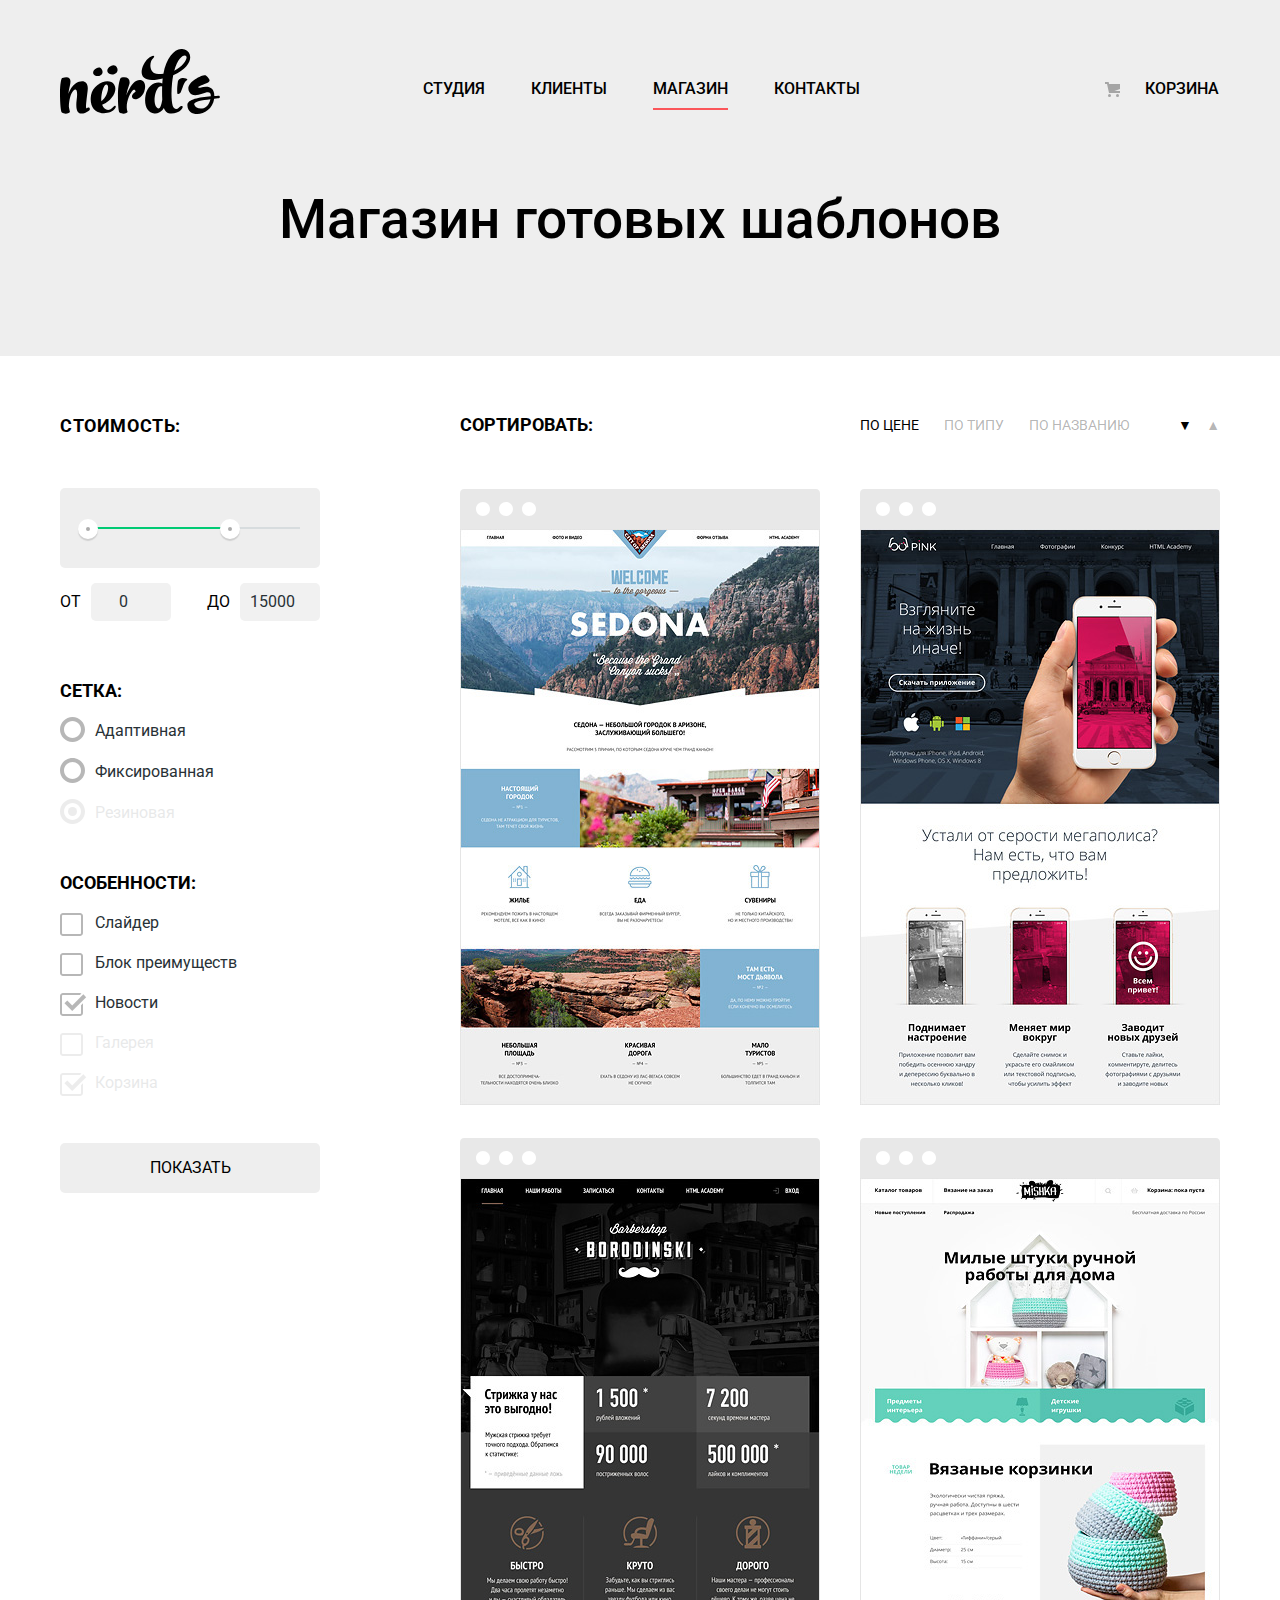
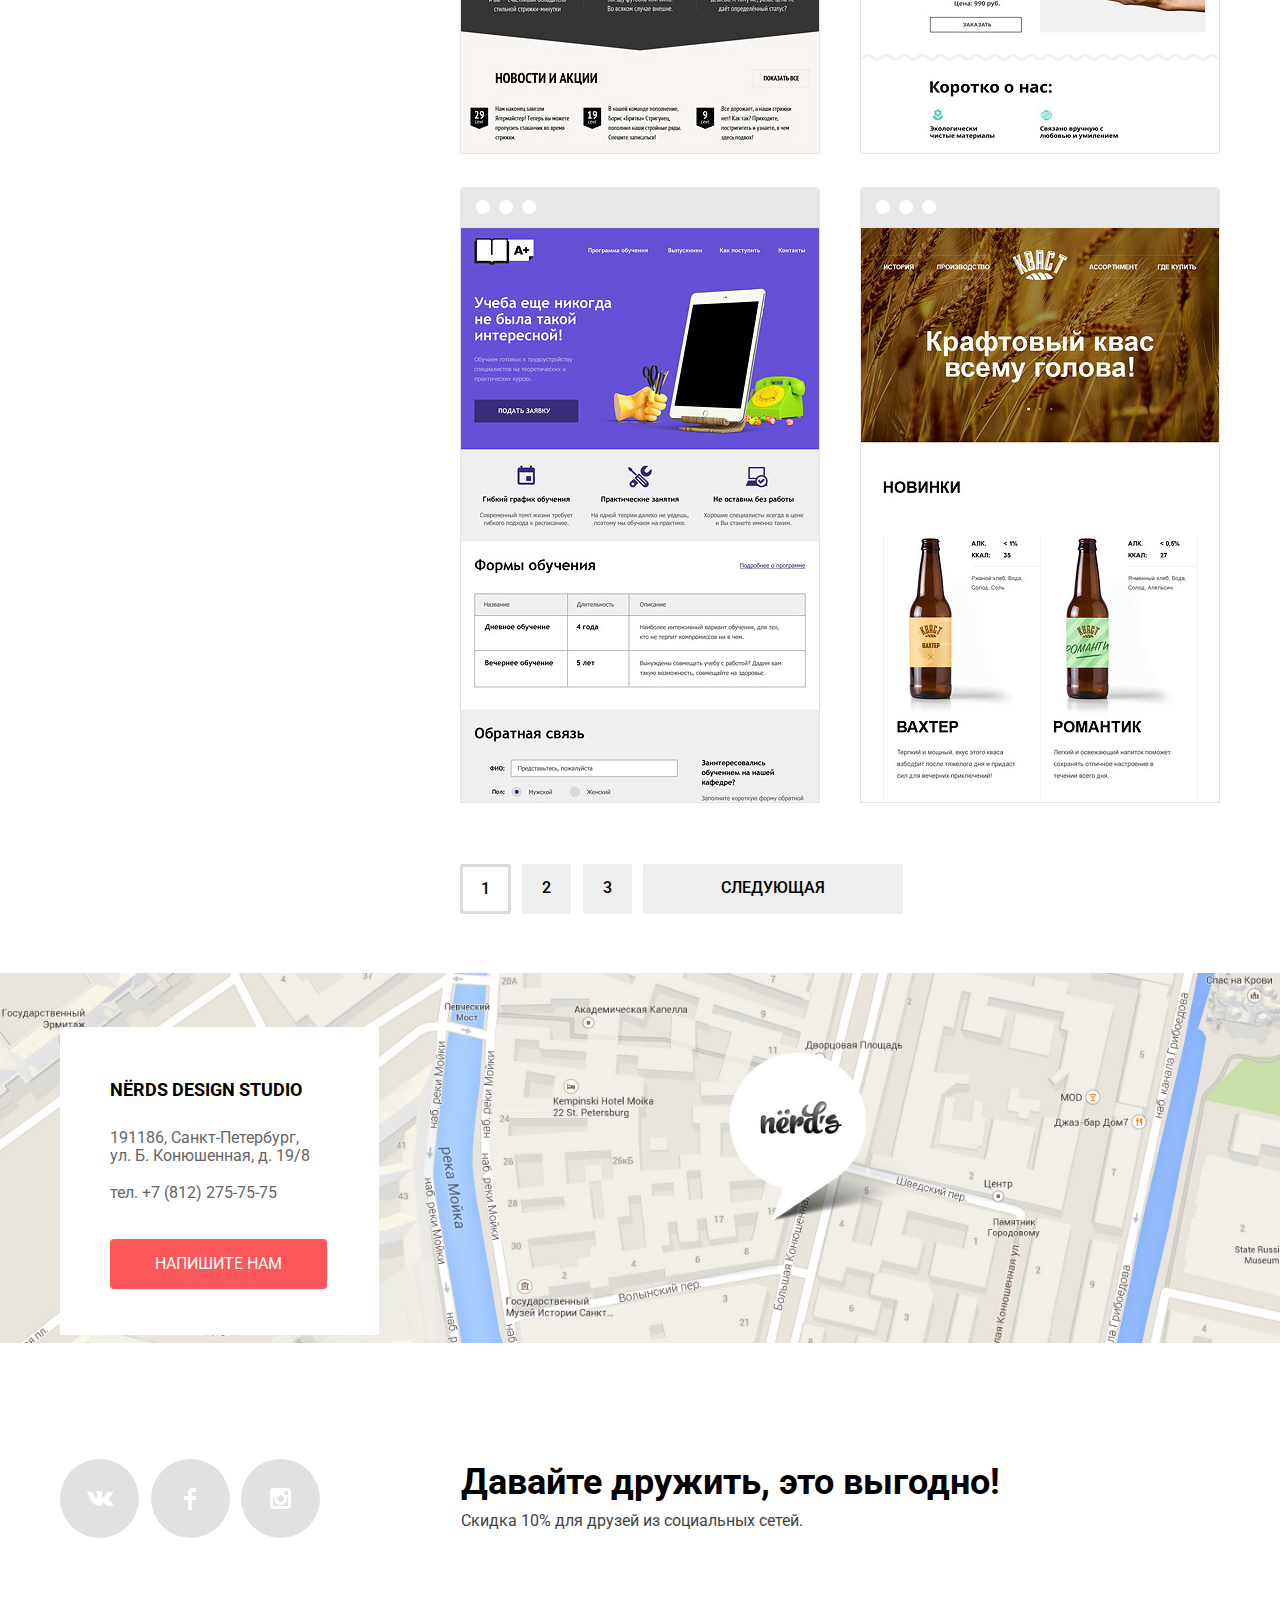
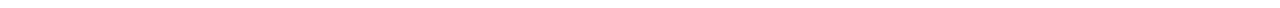
==== catalog.html @ 01929bd8 "правки2" ====
<!DOCTYPE html>
<html lang="ru">
  <head>
    <meta charset="utf-8">
    <title>Магазин готовых шаблонов</title>
    <link href="https://fonts.googleapis.com/css?family=Roboto:400,500,700,900&display=swap&subset=cyrillic" rel="stylesheet">
    <link href="css/normalize.css" rel="stylesheet">
    <link href="css/style.css" rel="stylesheet">
  </head>
  <body>
    <header class="main-header">
      <nav class="main-navigation container">
        <a href="index.html" class="main-header-logo">
          <img src="img/nerds-logo.svg" width="160" height="65" alt="Нёрдс">
        </a>
        <ul class="site-navigation">
          <li><a href="#">Студия</a></li>
          <li><a href="#">Клиенты</a></li>
          <li><a class="active" href="catalog.html">Магазин</a></li>
          <li><a href="#">Контакты</a></li>
        </ul>
        <ul class="user-navigation">
          <li><a href="#" class="img-basket">Корзина</a></li>
        </ul>
      </nav>
      <h1>Магазин готовых шаблонов</h1>
    </header>
  <main>
    <div class="catalog-columns container">
      <section class="filters">
        <form oninput="daysoutput.value=site_cost.value" method="get" action="https://echo.htmlacademy.ru/">
          <fieldset class="filter-item filter-item-value">
            <h3 class="value-head">Стоимость:</h3>
            <div class="filters-value">
              <div class="range-controls">
                <div class="scale">
                  <div class="bar"></div>
                </div>
                <div class="toggle toggle-min"></div>
                <div class="toggle toggle-max"></div>
              </div>
              <div class="price-controls">
                <label class="min-price">От<input type="number" id="cost_min" name="cost_min" value="0"></label>
                <label class="max-price">До<input type="number" id="cost_max" name="cost_max" value="15000"></label>
              </div>
            </div>
          </fieldset>
          <fieldset class="filter-item">
            <h3 class="field-head">Сетка:</h3>
            <ul class="radio-list">
              <li>
                <label class="radiocontainer">
                  <input class="filter-input filter-input-radio visually-hidden" type="radio" name="grid-type" value="adaptive" checked>
                  <span class="radio__box"></span>
                  <span class="radio__text">Адаптивная</span>
                </label>
              </li>
              <li>
                <label class="radiocontainer">
                  <input class="filter-input filter-input-radio visually-hidden" type="radio" name="grid-type" value="fixed">
                  <span class="radio__box"></span>
                  <span class="radio__text">Фиксированная</span>
                </label>
              </li>
              <li>
                <label class="radiocontainer">
                  <input class="filter-input filter-input-radio visually-hidden" type="radio" name="grid-type" value="flex" checked disabled>
                  <span class="radio__box"></span>
                  <span class="radio__text">Резиновая</span>
                </label>
              </li>
            </ul>
          </fieldset>
          <fieldset class="filter-item">
            <h3 class="field-head">Особенности:</h3>
            <ul class="advantages-list">
              <li>
                <label class="checkboxcontainer">
                  <input class="filter-input filter-input-checkbox visually-hidden" type="checkbox" name="slider">
                  <span class="check__box"></span>
                  <span class="check__text">Слайдер</span>
                </label>
              </li>
              <li>
                <label class="checkboxcontainer">
                  <input class="filter-input filter-input-checkbox visually-hidden" type="checkbox" name="advantages">
                  <span class="check__box"></span>
                  <span class="check__text">Блок преимуществ</span>
                </label>
              </li>
              <li>
                <label class="checkboxcontainer">
                  <input class="filter-input filter-input-checkbox visually-hidden" type="checkbox" name="news" checked>
                  <span class="check__box"></span>
                  <span class="check__text">Новости</span>
                </label>
              </li>
              <li>
                <label class="checkboxcontainer">
                  <input class="filter-input filter-input-checkbox visually-hidden" type="checkbox" name="gallery" disabled>
                  <span class="check__box"></span>
                  <span class="check__text">Галерея</span>
                </label>
              </li>
              <li>
                <label class="checkboxcontainer">
                  <input class="filter-input filter-input-checkbox visually-hidden" type="checkbox" name="bin" disabled checked>
                  <span class="check__box"></span>
                  <span class="check__text">Корзина</span>
                </label>
              </li>
            </ul>
            <button class="button-show" type="submit">Показать</button>
          </fieldset>
        </form>
      </section>
      <div class="catalog">
        <section class="sort-container">
          <p>Сортировать:</p>
          <div class="button-container">
            <a href="#" class="button-sort active-sort">По цене</a>
            <a href="#" class="button-sort">По типу</a>
            <a href="#" class="button-sort">По названию</a>
            <div class="arrow-container">
              <a href="#" class="button-sort active-sort">&#9660;</a>
              <a href="#" class="button-sort">&#9650;</a>
            </div>
          </div>
        </section >
        <section class="catalog-list">
          <div class="catalog-item">
            <div class="site-description">
              <p class="site-name"><a href="#">SEDONA</a></p>
              <p class="about-site">Информационный сайт для&nbsp;туристов</p>
              <a class="button site-price" href="#">9 900 РУБ.</a>
            </div>
            <img class="img-browser" src="img/browser.svg" width="360" height="40" alt="окно браузера">
            <img src="img/img-sedona-jpg.jpg" width="360" height="576" alt="Макет сайта SEDONA">
          </div>
          <div class="catalog-item">
            <img class="img-browser" src="img/browser.svg" width="360" height="40" alt="окно браузера">
            <img src="img/img-pink-jpg.jpg" width="360" height="576" alt="Макет сайта PINK">
            <div class="site-description">
              <p class="site-name"><a href="#">PINK APP</a></p>
              <p class="about-site">Продуктовый лендинг приложения для iOS и Android</p>
              <a class="button site-price" href="#">9900 РУБ.</a>
            </div>
          </div>
          <div class="catalog-item">
            <img class="img-browser" src="img/browser.svg" width="360" height="40" alt="окно браузера">
            <img src="img/img-barbershop-jpg.jpg" width="360" height="576" alt="Макет сайта BARBERSHOP">
            <div class="site-description">
              <p class="site-name"><a href="#">BARBERSHOP</a></p>
              <p class="about-site">Сайт салона красоты. Для&nbsp;мужчин, да.</p>
              <a class="button site-price" href="#">9900 РУБ.</a>
            </div>
          </div>
          <div class="catalog-item">
            <img class="img-browser" src="img/browser.svg" width="360" height="40" alt="окно браузера">
            <img src="img/img-mishka-jpg.jpg" width="360" height="576" alt="Макет сайта MISHKA">
            <div class="site-description">
              <p class="site-name"><a href="#">MISHKA</a></p>
              <p class="about-site">Интернет-магазин вязаных&nbsp;игрушек</p>
              <a class="button site-price" href="#">9900 РУБ.</a>
            </div>
          </div>
          <div class="catalog-item">
            <img class="img-browser" src="img/browser.svg" width="360" height="40" alt="окно браузера">
            <img src="img/img-aplus-jpg.jpg" width="360" height="576" alt="Макет сайта А ПЛЮС">
            <div class="site-description">
              <p class="site-name"><a href="#">A PLUS</a></p>
              <p class="about-site">Лендинг курсов повышения квалификации</p>
              <a class="button site-price" href="#">9900 РУБ.</a>
            </div>
          </div>
          <div class="catalog-item">
            <img class="img-browser" src="img/browser.svg" width="360" height="40" alt="окно браузера">
            <img src="img/img-kvast-jpg.jpg" width="360" height="576" alt="Макет сайта КВАСТ">
            <div class="site-description">
              <p class="site-name"><a href="#">КВАСТ</a></p>
              <p class="about-site">Промо-сайт производителя крафтового кваса</p>
              <a class="button site-price" href="#">9900 РУБ.</a>
            </div>
          </div>
        </section>
        <section class="pages-container">
          <a href="#" class="button-page active-page">1</a>
          <a href="#" class="button-page">2</a>
          <a href="#" class="button-page">3</a>
          <a href="#" class="button-page next-page">Следующая</a>
        </section >
      </div>
    </div>
    <section class="find-us">
      <div class="map-image">
        <div class="container map-container">
          <div class="find-box">
            <p class="find-head">NЁRDS DESIGN STUDIO</p>
            <p class="find-info find-adress">191186, Санкт-Петербург,<br>
              ул. Б. Конюшенная, д. 19/8</p>
            <p class="find-info find-tel"><a href="tel:+78122757575">тел. +7 (812) 275-75-75</a></p>
            <button class="button button-message-us" type="button">Напишите нам</button>
          </div>
        </div>
      </div>
    </section>
  </main>
  <footer class="container">
    <div class="main-footer">
      <ul class="media-list">
        <li><a class="social-button" href="#">
          <svg xmlns="http://www.w3.org/2000/svg" width="26" height="15" viewBox="0 0 26 15">
          <path fill="#FFF" d="M16.138 11.51c.956-.309 2.18 2.04 3.483 2.939.978.681 1.727.534 1.727.534l3.473-.05s1.815-.112.957-1.554c-.071-.12-.503-1.069-2.585-3.022-2.177-2.043-1.882-1.712.739-5.244 1.597-2.153 2.236-3.468 2.036-4.028-.192-.539-1.365-.399-1.365-.399L20.69.713c-.381.001-.704.119-.851.515-.003.004-.621 1.666-1.445 3.079-1.741 2.989-2.436 3.148-2.724 2.961-.661-.433-.494-1.737-.494-2.664 0-2.897.432-4.105-.846-4.417-.427-.104-.739-.172-1.828-.182-1.392-.021-2.574 0-3.244.329-.445.223-.786.712-.579.74.26.035.843.16 1.155.586.401.552.389 1.789.389 1.789s.229 3.411-.54 3.834c-.528.29-1.25-.302-2.803-3.016-.793-1.388-1.392-2.922-1.392-2.922s-.116-.285-.326-.441c-.25-.185-.6-.244-.6-.244L.848.684S.29.7.085.946c-.182.218-.015.668-.015.668s2.909 6.881 6.203 10.347c3.02 3.182 6.452 2.971 6.452 2.971h1.555s.469-.054.709-.312c.224-.24.214-.691.214-.691s-.031-2.109.935-2.419z"/>
          </svg></a>
        </li>
        <li><a class="social-button" href="#">
          <svg xmlns="http://www.w3.org/2000/svg" width="12" height="22" viewBox="0 0 12 22">
          <path fill="#FFF" d="M12 4V0H8a4 4 0 0 0-4 4v4H0v4h4v10h4V12h4V8H8V4h4z"/>
          </svg></a>
        </li>
        <li><a class="social-button" href="#">
          <svg enable-background="new 0 0 21 21" height="21" viewBox="0 0 21 21" width="21" xmlns="http://www.w3.org/2000/svg">
            <path d="m18 0h-15c-1.65 0-3 1.35-3 3v15c0 1.65 1.35 3 3 3h15c1.65 0 3-1.35 3-3v-15c0-1.65-1.35-3-3-3zm-7.5 7c1.93 0 3.5 1.57 3.5 3.5s-1.57 3.5-3.5 3.5-3.5-1.57-3.5-3.5 1.57-3.5 3.5-3.5zm7.5 11h-15v-9h1.181c-.114.482-.181.983-.181 1.5 0 3.59 2.91 6.5 6.5 6.5s6.5-2.91 6.5-6.5c0-.517-.066-1.018-.181-1.5h1.181zm0-11h-4v-4h4z" fill="#fff"/>
          </svg></a>
        </li>
      </ul>
      <div class="be-friends">
        <p class="p_friends">Давайте дружить, это выгодно!</p>
        <p class="p_sale">Скидка 10% для друзей из социальных сетей.</p>
      </div>
    </div>
  </footer>

  <section class="message-us">
    <button class="modal-close" type="button">
      <span class="visually-hidden">Закрыть</span>
    </button>
    <h2>Напишите нам</h2>
    <form method="post" action="https://echo.htmlacademy.ru">
      <div class="message-input">
        <div class="input-data input-login">
          <label for="user-name" class="message-label">Ваше имя:</label>
          <p>
            <input class="message-field" type="text" id="user-name" name="field_name" placeholder="Имя Фамилия">
          </p>
        </div>
        <div class="input-data input-email">
          <label for="user-email" class="message-label">Ваш e-mail:</label>
          <p>
            <input class="message-field" type="email" id="user-email" name="field_email" placeholder="email@example.com">
          </p>
        </div>
        <div class="input-data input-letter">
          <label for="user-letter" class="message-label">Текст письма:</label>
          <p>
            <textarea class="message-letter" id="user-letter" rows="4" name="field_letter" placeholder="В свободной форме"></textarea>
          </p>
        </div>
      </div>
      <button class="button button-send-message" type="submit">Отправить</button>
    </form>
  </section>

  <script src="js/script.js"></script>

</body>
</html>
---- css/style.css ----
html {
    box-sizing: border-box;
}

*, 
*::before,
*::after {
    box-sizing: inherit;
}

body {
    margin: 0;
    padding: 0;

    font-family: "Roboto", "Arial", sans-serif;
    font-size: 16px;
    line-height: 24px;
    color: #000000;

    min-width: 1200px;
}

img {
    display: block;
}

fieldset {
    padding: 0;
    margin: 0;
}

.visually-hidden:not(:focus):not(:active),
input[type="checkbox"].visually-hidden,
input[type="radio"].visually-hidden {
    position: absolute;
    width: 1px;
    height: 1px;
    margin: -1px;
    border: 0;
    padding: 0;
    white-space: nowrap;
    -webkit-clip-path: inset(100%);
        clip-path: inset(100%);
    clip: rect(0 0 0 0);
    overflow: hidden;
}

a {
    text-decoration: none;
}

.site-navigation,
.user-navigation,
.slider-list,
.orders-list,
.nerds-list,
.projects-list,
.media-list,
.services-list,
.radio-list,
.catalog-list,
.advantages-list {
    list-style: none;
    margin: 0;
    padding: 0;
}

.main-header {
    background-color: #eeeeee;
}

.main-header h1 {
    margin: 0;
    padding: 0;
    padding-top: 60px;
    padding-bottom: 109px;

    font-size: 55px;
    line-height: 55px;
    text-align: center;
    font-weight: 500;
}   

.container {
    max-width: 1200px;
    margin: 0 auto;
    padding: 0 20px;
}

.main-navigation {
    display: -webkit-box;
    display: flex;
    -webkit-box-pack: justify;
        justify-content: space-between;
    -webkit-box-align: center;
        align-items: center;
    margin-bottom: 18px;
    padding-top: 49px;
}

.main-header-logo {
    width: 160px;
    height: 65px;
}

.main-header-logo:hover,
.main-header-logo:focus {
    opacity: 0.8;
}

.main-header-logo:active {
    opacity: 0.3;
}

.site-navigation,
.user-navigation {
    display: -webkit-box;
    display: flex;
    flex-wrap: wrap;
    -webkit-box-pack: justify;
        justify-content: space-between;
    -webkit-box-align: center;
        align-items: center;
    
    font-size: 16px;
    line-height: 30px;
    font-weight: 500;
    text-transform: uppercase;
    color: #000000;
    padding-top: 15px;
}


.site-navigation {
    -webkit-box-pack: center;
        justify-content: center;
}

.user-navigation {
    width: 115px;
    margin-left: 42px;
}

.user-navigation a {
    display: -webkit-box;
    display: flex;
    -webkit-box-align: center;
        align-items: center;
    flex-wrap: wrap;
}

.site-navigation a,
.user-navigation a {
    text-align: center;
    font-size: 16px;
    line-height: 30px;
    text-transform: uppercase;
    font-weight: 500;
    color: #000000;
    vertical-align: middle;
}

.site-navigation a {
    margin: 0 23px;
    padding-bottom: 10px;
}

.img-basket {
    position: relative;
    padding-left: 40px;
}

.img-basket::before {
    content: "";

    position: absolute;
    top: 8px;
    left: 0;

    width: 15px;
    height: 15px;

    background-image: url("../img/basket-icon.svg");
    background-repeat: no-repeat;
    opacity: 0.3;
}

.site-navigation a:hover,
.site-navigation a:focus,
.user-navigation a:hover,
.user-navigation a:focus {
    color: #fb565a;
}

.site-navigation a:active {
    color: rgba(0, 0, 0, 0.3);
}

.active {
    border-bottom: 2px solid #fb565a;
}

.main-slider {
    background-image: url("../img/slide-picture.png");
    background-repeat: no-repeat;
    background-position: 90% 100%;

    min-height: 413px;

    position: relative;
}

.slider-controls {
    position: absolute;
    bottom: 90px;
    left: 556px;
    z-index: 20;

    font-size: 0;
}

.slider-controls label {
    position: relative;

    display: inline-block;
    width: 18px;
    height: 18px;
    margin-right: 17px;
  
    vertical-align: top;
  
    background-color: #ffffff;
    border-radius: 50%;
    cursor: pointer;
  }

 .slide {
    display: none;
}

.slide-words {
    padding-top: 61px;
}

.slide-head {
    margin: 0;
    margin-bottom: 25px;
    font-size: 55px;
    line-height: 55px;
    font-weight: 500;
}

.slide-par {
    margin: 0;
    margin-bottom: 40px;
    line-height: 24px;
    color: #283136;
}

#product-1:checked ~ .main-slider {
    background-image: url("../img/slide-picture.png");
  }
  
  #product-2:checked ~ .main-slider {
    background-image: url("../img/slide2-picture.png");
  }
  
  #product-3:checked ~ .main-slider {
    background-image: url("../img/slide3-picture.png");
  }

#product-1:checked ~ .main-slider #slide1,
#product-2:checked ~ .main-slider #slide2,
#product-3:checked ~ .main-slider #slide3 {
    display: block;
}

#product-1:checked ~ .main-slider label[for="product-1"]::before,
#product-2:checked ~ .main-slider label[for="product-2"]::before,
#product-3:checked ~ .main-slider label[for="product-3"]::before {
    content: "";
    position: absolute;
    display: block;

    width: 8px;
    height: 8px;
    background-color: #ffffff;
    border: 2px solid #c1c1c1;
    border-radius: 50%;

    top: 5px;
    left: 5px;
}

.services {
    display: -webkit-box;
    display: flex;
    -webkit-box-pack: start;
        justify-content: flex-start;
    flex-wrap: wrap;

    margin-bottom: 59px;
}

.services-list {
    display: -webkit-box;
    -webkit-box-orient: horizontal;
    -webkit-box-direction: normal;
        flex-direction: row;
    width: 1200px;
    display: flex;
    -webkit-box-pack: start;
        justify-content: flex-start;
    flex-wrap: wrap;

    padding-top: 80px;
}

.service-item {
    width: 300px;
    margin-right: 0;
}

.service-item + .service-item {
    margin-left: 100px;
}

.service-head {
    margin: 0;
    padding-top: 24px;
    padding-bottom: 15px;
    font-size: 24px;
    font-weight: bold;
    line-height: 30px;
    text-transform: uppercase;
}

.service-text {
    margin: 0;
    margin-bottom: 35px;
    color: #283136;
    max-width: 250px;
}

.nerds-bio {
    position: relative;

    display: -webkit-box;
    display: flex;
    -webkit-box-pack: justify;
        justify-content: space-between;
    flex-wrap: wrap;

    padding-top: 46px;
    margin-bottom: 65px;
}

.about-us {
    padding-top: 35px;
    margin-left: 0;
    margin-right: auto;
}

.nerds-bio::before {
    position: absolute;
    
    content: "";
    display: block;
    width: 1160px;
    height: 2px;

    top: 5px;
    left: 20px;
    background-color: #eeeeee;
}

.about-us h2 {
    font-size: 45px;
    line-height: 45px;
    font-weight: 500;
    color: #000000;

    max-width: 700px;
    text-overflow: clip;
    padding: 0;
    margin: 0;
    margin-bottom: 33px;;
}

.principes {
    font-size: 16px;
    line-height: 24px;
    color: #283136;
    max-width: 621px;
    margin: 0;
    margin-bottom: 38px;
}

.activities {
    line-height: 24px;
    text-transform: uppercase;
    font-weight: bold;
    margin: 0;
}

.orders-info {
    font-size: 16px;
    line-height: 24px;
    color: #283136;
    padding-top: 24px;
    padding-left: 35px;

    position: relative;
}

.orders-info::before {
    display: block;
    content: "";
    width: 25px;
    height: 2px;
    background-color: #fb565a;

    position: absolute;
    left: 0;
    top: 75%;
    -webkit-transform: translateY(-50%);
        transform: translateY(-50%);
}

.about-nerds-pic {
    min-width: 360px;
    height: 208px;
    background-image: url("../img/nerds-picture.png");
    background-repeat: no-repeat;
    background-position: right bottom;
    margin: 0;
    margin-bottom: 36px;
}

.about-since {
    font-size: 16px;
    font-weight: bold;
    text-transform: uppercase;
    text-align: center;
    line-height: 24px;
    padding: 0;
    padding-left: 5px;
    margin: 0;
    margin-bottom: 40px
}

.nerds-list li {
    display: inline-block;
    box-sizing: content-box;
    max-width: 95px;

    padding-right: 20px;
}

.info-percent {
    box-sizing: content-box;
    padding: 0;
    margin: 0;
    margin-bottom: 20px;
    
    max-width: 95px;
    font-size: 45px;
    line-height: 45px;
    font-weight: bold;
}

.info-percent sup {
    font-size: 59%;
}

.nerds-info {
    padding: 0;
    margin: 0;
    font-size: 16px;
    line-height: 18px;
    color: #283136;
}

.our-projects {
    padding-bottom: 81px;
}

.projects-list {
    position: relative;

    display: -webkit-box;
    display: flex;
    -webkit-box-pack: center;
        justify-content: center;
    -webkit-box-align: center;
        align-items: center;
    flex-wrap: wrap;

    height: 180px;

}

.projects-list::before {
    position: absolute;
    
    content: "";
    display: block;
    width: 1160px;
    height: 2px;

    top: -4px;
    left: 0;
    background-color: #eeeeee;
}

.projects-list::after {
    position: absolute;
    
    content: "";
    display: block;
    width: 1160px;
    height: 2px;

    bottom: -1px;
    left: 0;
    background-color: #eeeeee;
}

.projects-link {
    display: -webkit-box;
    display: flex;
    -webkit-box-pack: center;
        justify-content: center;
    flex-wrap: wrap;

    width: 290px;

    position: relative;
}

.projects-list li:nth-child(1) {
    padding-top: 12px;
    padding-right: 30px;   
}

.projects-list li:nth-child(2) {
    padding-right: 8px;
}

.projects-list li:nth-child(3) {
    padding-left: 8px;
}

.projects-list li:nth-child(4) {
    padding-top: 5px;
    padding-left: 30px;
}

.projects-link1::after {
    content: "";
    display: block;
    width: 2px;
    height: 52px;

    position: absolute;
    right: 10px;
    top: 50%;
    
    -webkit-transform: translateY(-50%);
        transform: translateY(-50%);
    
    background-color: #eeeeee;
}

.projects-link2::after {
    content: "";
    display: block;
    width: 2px;
    height: 52px;

    position: absolute;
    right: 0;
    top: 50%;
    
    -webkit-transform: translateY(-50%);
        transform: translateY(-50%);

    background-color: #eeeeee;
}

.projects-link3::after {
    content: "";
    display: block;
    width: 2px;
    height: 52px;

    position: absolute;
    right: -10px;
    top: 50%;
    
    -webkit-transform: translateY(-50%);
        transform: translateY(-50%);

    background-color: #eeeeee;
}

.project-image {
    opacity: 0.2;
}

.project-image:hover,
.project-image:focus {
    opacity: 1;
}

.project-image:active {
    opacity: 0.1;
}

.find-us {
    width: inherit;
}

.map-image {
    height: 416px;
    background-image: url("../img/map.jpg");
    background-repeat: no-repeat;
    background-size: 100%;
}

.map-container {
    position: relative;
}

.find-box {
    width: 319px;
    height: 308px;
    background-color: #ffffff;
    position: absolute;
    top: 54px;
    left: 20px;
}

.find-head {
    margin: 0;
    padding: 0;
    padding-top: 48px;
    padding-bottom: 24px;
    padding-left: 50px;
    font-size: 18px;
    line-height: 30px;
    color: #000000;
    font-weight: bold;
    text-align: left;
}

.find-info {
    margin: 0;
    padding: 0;
    padding-left: 50px;
    line-height: 18px;
    color: #666666;
    text-align: left;
}

.find-adress {
    padding-bottom: 19px;
}

.find-tel {
    margin-bottom: 37px;
}

.find-tel a {
    color: #666666;
}

.main-footer {
    display: -webkit-box;
    display: flex;
    padding-top: 70px;
    padding-bottom: 70px;
}

.media-list {
    display: -webkit-box;
    display: flex;
    flex-wrap: wrap;
    -webkit-box-pack: justify;
        justify-content: space-between;

    min-width: 260px;
    
    margin-right: 141px;
}

.social-button {
    display: -webkit-box;
    display: flex;
    -webkit-box-align: center;
        align-items: center;
    -webkit-box-pack: center;
        justify-content: center;
    flex-wrap: wrap;

    width: 79px;
    height: 79px;

    background-color: #e1e1e1;
    border-radius: 50%;

}

.p_friends {
    margin: 0;
    padding-top: 5px;
    font-size: 36px;
    line-height: 36px;
    font-weight: bold;
}

.p_sale {
    margin: 0;
    padding-top: 10px;
    font-size: 16px;
    line-height: 22px;
    color: #444444;
}

@-webkit-keyframes bounce {

    0% {
        -webkit-transform: translateY(-2000px);
            transform: translateY(-2000px);
    }

    70% {
        -webkit-transform: translateY(30px);
            transform: translateY(30px);
    }

    90% {
        -webkit-transform: translateY(-10px);
            transform: translateY(-10px);
    }

    100% {
        -webkit-transform: translateY(0);
            transform: translateY(0);
    }
}

@keyframes bounce {

    0% {
        -webkit-transform: translateY(-2000px);
            transform: translateY(-2000px);
    }

    70% {
        -webkit-transform: translateY(30px);
            transform: translateY(30px);
    }

    90% {
        -webkit-transform: translateY(-10px);
            transform: translateY(-10px);
    }

    100% {
        -webkit-transform: translateY(0);
            transform: translateY(0);
    }
}

@-webkit-keyframes shake {
    0%, 
    100% {
        -webkit-transform: translateX(0);
            transform: translateX(0);
    }

    10%,
    30%,
    50%,
    70%,
    90% {
        -webkit-transform: translateX(-10px);
            transform: translateX(-10px);
    }

    20%,
    40%,
    60%,
    80% {
        -webkit-transform: translateX(10px);
            transform: translateX(10px);
    }
}

@keyframes shake {
    0%, 
    100% {
        -webkit-transform: translateX(0);
            transform: translateX(0);
    }

    10%,
    30%,
    50%,
    70%,
    90% {
        -webkit-transform: translateX(-10px);
            transform: translateX(-10px);
    }

    20%,
    40%,
    60%,
    80% {
        -webkit-transform: translateX(10px);
            transform: translateX(10px);
    }
}



.message-us {
    box-sizing: content-box;
    position: fixed;
    top: 60px;
    left: 50%;
    bottom: 180px;

    display: none;

    width: 760px;
    min-height: 560px;
    margin-left: -480px;
    padding-left: 100px;
    padding-right: 100px;
    padding-top: 70px;

    background-color: #ffffff;
    box-shadow: 0px 20px 40px 0 rgba(0, 1, 1, 0.75);

    -webkit-animation: bounce 0.6s;
        animation: bounce 0.6s;
}

.message-error {
    -webkit-animation: shake 0.6s;
        animation: shake 0.6s;
}

.modal-close {
    position: absolute;
    top: 83px;
    right: 90px;

    width: 22px;
    height: 22px;

    border: none;
    background-image: url("../img/close-cross.svg");
    background-repeat: no-repeat;
    background-color: transparent;

    opacity: 0.3;

    cursor: pointer;
}

.modal-close:hover,
.modal-close:focus {
    opacity: 1;
    border: none;
}

.modal-close:active {
    opacity: 0.1;
    border: none;
}

.message-us-show {
    display: block;
}

.message-input {
    display: -webkit-box;
    display: flex;
    -webkit-box-pack: justify;
        justify-content: space-between;
    flex-wrap: wrap;
    width: 760px;
}

.input-data {
    width: 360px;
}

.input-data p {
    margin: 0;
}

.input-login {
    margin-bottom: 36px;
}

.input-letter {
    margin-bottom: 47px;
}

.message-field {
    width: 356px;
    height: 46px;
    padding-left: 15px;

    border: 2px solid #d7dcde;
    border-radius: 3px;
}

.message-field:hover,
.message-letter:hover {
    border-color: #b4b9bb;
}

.message-field:focus,
.message-letter:focus {
    color: #000000;
    border-color: #000000;
}

.message-letter {
    width: 756px;
    height: 114px;
    padding-top: 15px;
    padding-left: 15px;

    border: 2px solid #d7dcde;
    border-radius: 3px;
}

.message-us h2 {
    margin: 0;
    margin-bottom: 45px;

    font-size: 45px;
    line-height: 45px;
}

.message-label {
    display: inline-block;
    margin: 0;
    margin-bottom: 10px;
    font-size: 16px;
    line-height: 18px;
    font-weight: bold;
}

.button {
    display: inline-block;
    font: inherit;
    line-height: 18px;
    text-align: center;
    text-transform: uppercase;
    line-height: 18px;
    color: #ffffff;

    background-color: #fb565a;
    border: none;
    
    border-radius: 4px;
}

.social-button:hover,
.social-button:focus,
.button-learn-more:hover,
.button-learn-more:focus,
.button-link-red:hover,
.button-link-red:focus,
.button-message-us:hover,
.button-message-us:focus,
.site-price:hover,
.site-price:focus,
.button-send-message:hover,
.button-send-message:focus {
    background-color: #e74246;
}

.button-send-message {
    box-sizing: border-box;
    width: 260px;
    height: 50px;
    padding: 16px 83px;
}

.social-button:active,
.site-price:active {
    background-color: #d7373b;
    box-shadow: inset 0px 3px 0 0 rgba(0, 1, 1, 0.1);
}

.social-button:active svg {
    background-color: #d7373b;
    box-shadow: inset 0px 3px 0 0 rgba(0, 1, 1, 0.1);
    opacity: 0.3;
}

.site-price {
    margin-bottom: 43px;

    padding: 16px 61px;
}

.button-learn-more {
    padding: 16px 55px;
}

.button-link-red {
    padding: 16px 40px;
    background-color: #fb565a;
}

.button-learn-more:active,
.button-link-red:active,
.button-message-us:active,
.button-send-message:active {
    color: rgba(255, 255, 255, 0.3);
    box-shadow: inset 0px 3px 0 0 rgba(0, 1, 1, 0.1);
    background-color: #d7373b;
}

.button-link-green {
    padding: 16px 40px;
    background-color: #00ca74;
}

.button-link-green:hover,
.button-link-green:focus {
    background-color: #00bc6c;
}

.button-link-green:active {
    color: rgba(255, 255, 255, 0.3);
    box-shadow: inset 0px 3px 0 0 rgba(0, 1, 1, 0.1);
    background-color: #00aa62;
}

.button-link-yellow {
    padding: 16px 40px;
    background-color: #efc84a;
}

.button-link-yellow:hover,
.button-link-yellow:focus {
    background-color: #eab534;
}

.button-link-yellow:active {
    color: rgba(255, 255, 255, 0.3);
    box-shadow: inset 0px 3px 0 0 rgba(0, 1, 1, 0.1);
    background-color: #e5a722;
}

.button-message-us {
    margin-left: 50px;
    padding: 16px 45px;
}


.button-show {
    font: inherit;
    line-height: 18px;
    text-align: center;
    text-transform: uppercase;
    vertical-align: middle;

    padding: 0;

    border: none;
    width: 260px;
    height: 50px;
    border-radius: 5px;

    background-color: #eeeeee;
    color: #000000;
}

.button-show:hover,
.button-show:focus {
    background-color: #dfdfdf;
}

.button-show:active {
    background-color: #d5d5d5;
    color: rgba(0, 0, 0, 0.3);
    border: none;
    
    box-shadow: inset 0 3px 0 0 rgba(0, 1, 1, 0.1);
}

.button-sort {
    display: inline-block;
    font-size: 14px;
    line-height: 18px;
    color: rgba(0, 0, 0, 0.3);
    text-transform: uppercase;
    padding-left: 25px;

    background-color: transparent;
    border: none;
}

.button-sort:hover,
.button-sort:focus {
    color:rgba(0, 0, 0, 0.6);
}

.button-sort:active,
.active-sort {
    color: #000000;
}

.arrow-container .button-sort {
    padding-left: 0;
}

.catalog-columns {
    display: -webkit-box;
    display: flex;
    -webkit-box-pack: justify;
        justify-content: space-between;
    flex-wrap: wrap;
    padding-top: 55px;
}

.filters {
    width: 260px;
}

.filter-item {
    margin: 0;
    padding: 0;
    border: none;
}

.filter-item-value {
    margin-bottom: 55px;
}

.value-head {
    margin: 0;
    padding: 0;
    margin-bottom: 47px;

    font-size: 18px;
    line-height: 30px;
    font-weight: bold;
    text-transform: uppercase;

    letter-spacing: 0.6px;
}

.range-controls {
    position: relative;

    box-sizing: content-box;
    height: 41px;
    margin-bottom: 15px;
    padding-top: 39px;
    padding-right: 20px;
    padding-left: 20px;

    background-color: #eeeeee;

    border-radius: 5px;
}

.range-controls .bar {
    height: 2px;
    background-color: #00ca74;
    
    width: 70%;
}

.range-controls .toggle {
    position: absolute;
    top: 31px;
    left: 0;

    height: 4px;
    width: 4px;
    padding: 0;

    border: 8px solid #ffffff;
    background-color: #ababab;
    border-radius: 50%;
    box-shadow: 0 2px 1px 0 #cfcfcf;
    cursor: pointer;
}

.range-controls .toggle-min {
    left: 18px;
}

.range-controls .toggle-max {
    left: 160px;
}

.scale {
    height: 2px;
    background-color: #d7dcde;
}

.price-controls {
    font-size: 0;
}

.price-controls label {
    display: inline-block;
    width: 50%;
    font-size: 16px;
    text-transform: uppercase;
}

.price-controls input {
    box-sizing: content-box;
    width: 60px;
    padding: 8px 10px;
    margin-left: 10px;

    font-style: inherit;
    font-size: 16px;
    line-height: 22px;
    text-align: center;
    color: #283136;

    border: none;
    border-radius: 5px;
    background-color: #f1f1f1;
}

.max-price {
    text-align: right;
}

.field-head {
    font-size: 18px;
    line-height: 30px;
    font-weight: bold;
    text-transform: uppercase;
    margin: 0;
    padding: 0;
    padding-bottom: 15px;
}

.filters ul {
    line-height: 20px;
    color: #283136;
}

.catalog {
    width: 760px;
}

.sort-container {
    display: -webkit-box;
    display: flex;
    -webkit-box-pack: justify;
        justify-content: space-between;
    flex-wrap: wrap;
    padding-bottom: 55px;
    padding-top: 5px;
}

.sort-container p {
    margin: 0;
    padding: 0;

    font-size: 18px;
    line-height: 18px;
    text-transform: uppercase;
    font-weight: bold;
}

.sort-container a:nth-child(3) {
    padding-right:0;
}

.sort-container a:nth-child(4) {
    padding-left: 10px;
}

.button-container {
    display: -webkit-box;
    display: flex;
    -webkit-box-pack: justify;
        justify-content: space-between;
    min-width: 330px;
    flex-wrap: wrap;
}

.arrow-container {
    display: -webkit-box;
    display: flex;
    -webkit-box-pack: justify;
        justify-content: space-between;
    min-width: 42px;
    margin-left: 48px;
}

.catalog-list {
    display: -webkit-box;
    display: flex;
    flex-wrap: wrap;
    -webkit-box-pack: justify;
        justify-content: space-between;

    margin-bottom: 28px;
}

.catalog-item {
    width: 360px;
    position: relative;
    margin-bottom: 33px;
}

.catalog-item img {
    display: block;
}

.site-description {
    box-sizing: content-box;
    position: absolute;
    background-color: #eeeeee;
    width: 360px;
    min-height: 231px;
    
    line-height: 18px;
    
    text-align: center;
    bottom: 0;
    left: 0;
    right: 0;
    display: none;
}

.catalog-item:hover .site-description {
    display: block;
}

.img-browser {
    opacity: 0.12;
}

.catalog-item:hover .img-browser {
    opacity: 1;
}

.site-name {
    margin: 0;
    padding: 0;
    padding-top: 28px;
    padding-bottom: 15px;
    text-align: center;
}

.site-name a {
    margin: 0;
    padding: 0;
    font-size: 18px;
    line-height: 30px;
    font-weight: bold;
    color: #000000;
}

.site-name a:hover,
.site-name a:focus {
    color: #fb565a;
}

.site-name a:active {
    color: rgba(0, 0, 0, 0.3);
}

.about-site {
    margin: 0;
    padding: 0;
    line-height: 18px;
    color: #666666;
    text-align: center;
   
   
    padding-bottom: 30px;
    
    padding-left: 50px;
    padding-right: 50px;
    word-wrap: break-word;
}

.pages-container {
    display: -webkit-box;
    display: flex;
    -webkit-box-pack: justify;
        justify-content: space-between;
    flex-wrap: wrap;
    margin-bottom: 49px;
    width: 443px;
}

.button-page {
    font: inherit;
    text-transform: uppercase;
    font-weight: 500;
    line-height: 18px;
    color: #000000;
    text-align: center;
    vertical-align: middle;

    box-sizing: border-box;

    padding: 15px 20px;

    background-color: #eeeeee;

    border-radius: 2px;

    margin-bottom: 10px;
}

.button-page:hover,
.button-page:focus {
    background-color: #dfdfdf;
}

.button-page:active {
    background-color: #d5d5d5;
    color: rgba(0, 0, 0, 0.3);
    box-shadow: inset 0px 3px 0 0 rgba(0, 1, 1, 0.1);
}

.active-page {
    box-sizing: border-box;
    background-color: #ffffff;
    border: 3px solid #dbdbdb;

    padding: 13px 18px;
}

.next-page {
    width: 260px;
}

.radio-list{
    padding-left: 35px;
    margin: 0;
    padding-bottom: 45px;
}

.advantages-list {
    padding-left: 35px;
    margin: 0;
    padding-bottom: 30px;
}

.radiocontainer,
.checkboxcontainer {
    display: block;
}

.radio-list li:nth-child(1),
.radio-list li:nth-child(2) {
    margin-bottom: 21px;
}

.checkboxcontainer {
    margin-bottom: 20px;
}

.radio__box {
    position: absolute;
    margin-left: -35px;
    margin-top: -4px;
    width: 25px;
    height: 25px;
    background-image: url("../img/radio-off.svg");
    background-repeat: no-repeat;
    opacity: 0.4;
}

.radio__text {
    line-height: 20px;
}

.filter-input-radio:checked + .radio__box {
    background-image: url("../img/radio-on.svg");
    background-repeat: no-repeat;
    opacity: 0.4;
}

.filter-input-radio:hover + .radio__box,
.filter-input-radio:focus + .radio__box {
    opacity: 1;
}

.filter-input-radio:disabled + .radio__box {
    opacity: 0.1;
}

.check__box {
    position: absolute;
    margin-left: -35px;
    width: 27px;
    height: 23px;
    background-image: url("../img/checkbox-off.svg");
    background-repeat: no-repeat;
    opacity: 0.4;
}

.filter-input-checkbox:checked + .check__box {
    background-image: url("../img/checkbox-on.svg");
    background-repeat: no-repeat;
    opacity: 0.4;
}

.filter-input-checkbox:hover + .check__box,
.filter-input-checkbox:focus + .check__box {
    opacity: 1;
}

.filter-input-radio:disabled + .radio__box,
.filter-input-radio:disabled ~ .radio__text,
.filter-input-checkbox:disabled + .check__box,
.filter-input-checkbox:disabled ~ .check__text {
    opacity: 0.1;
}
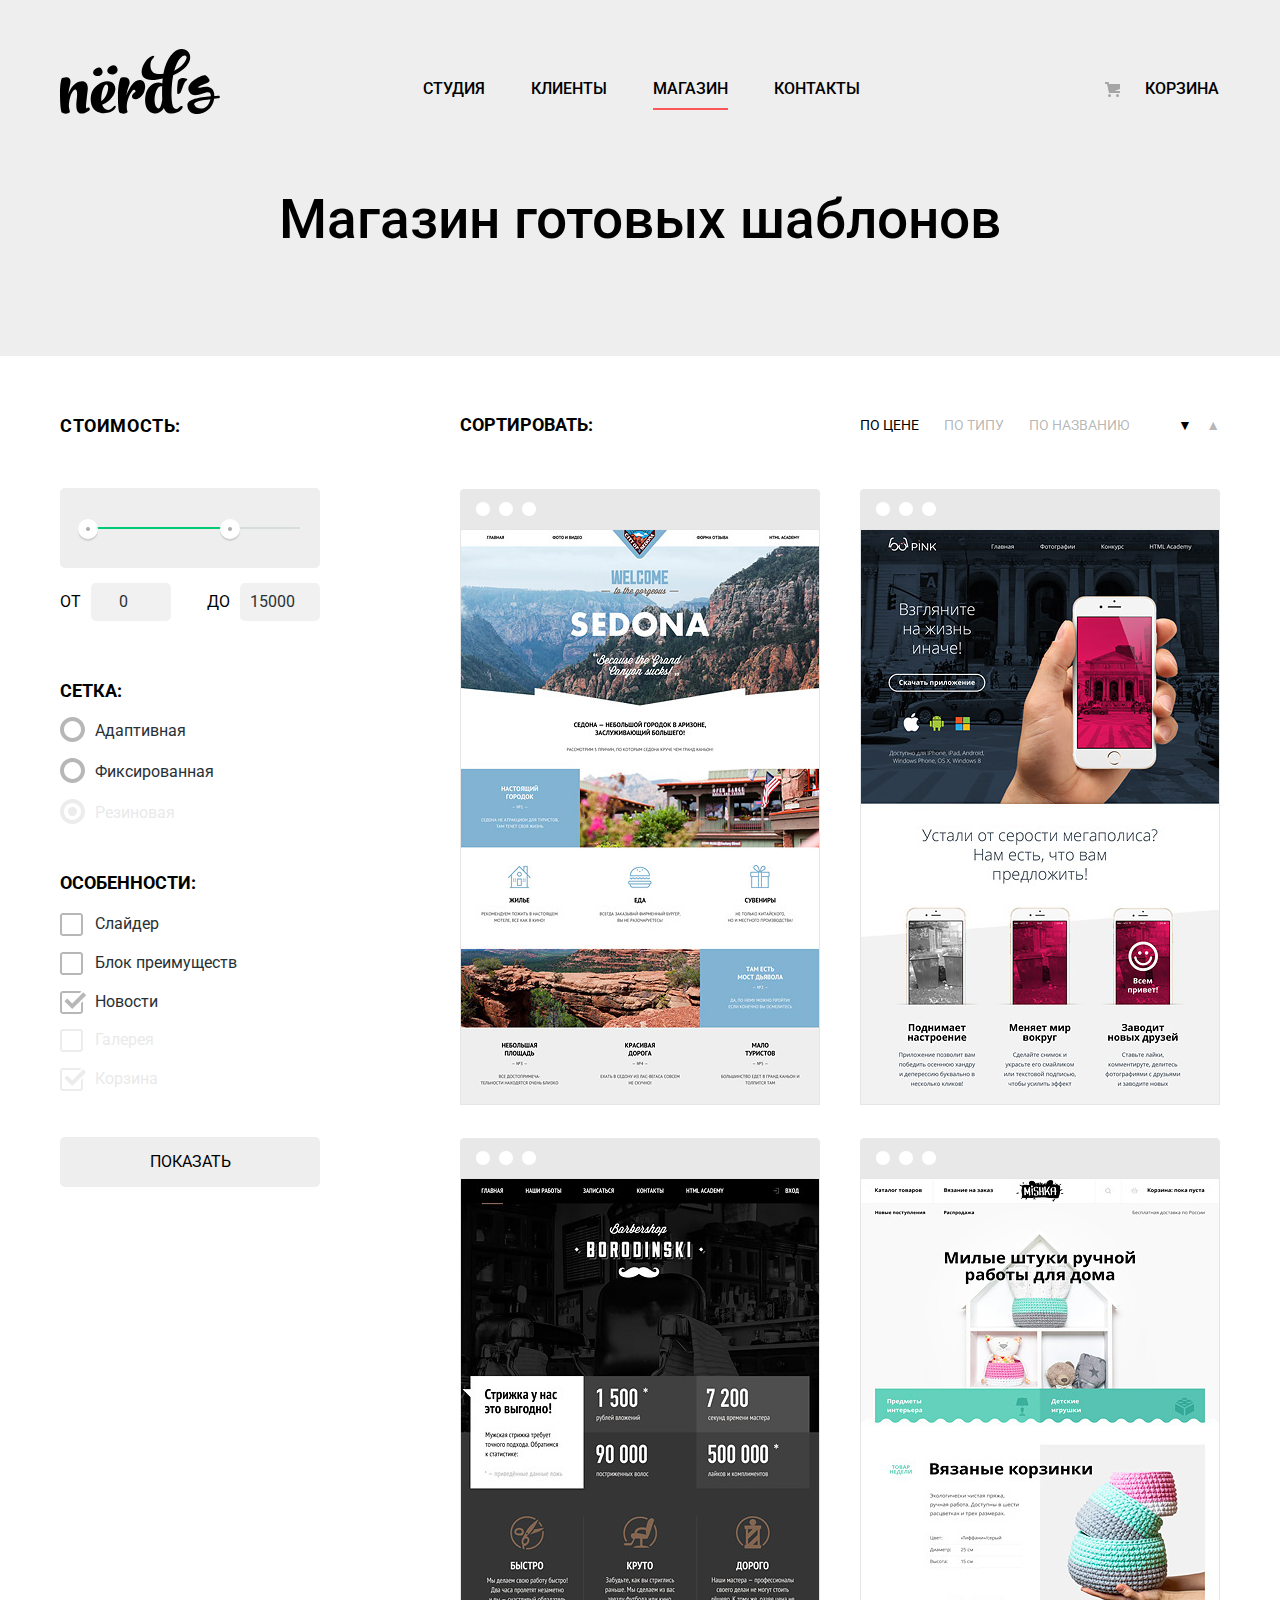
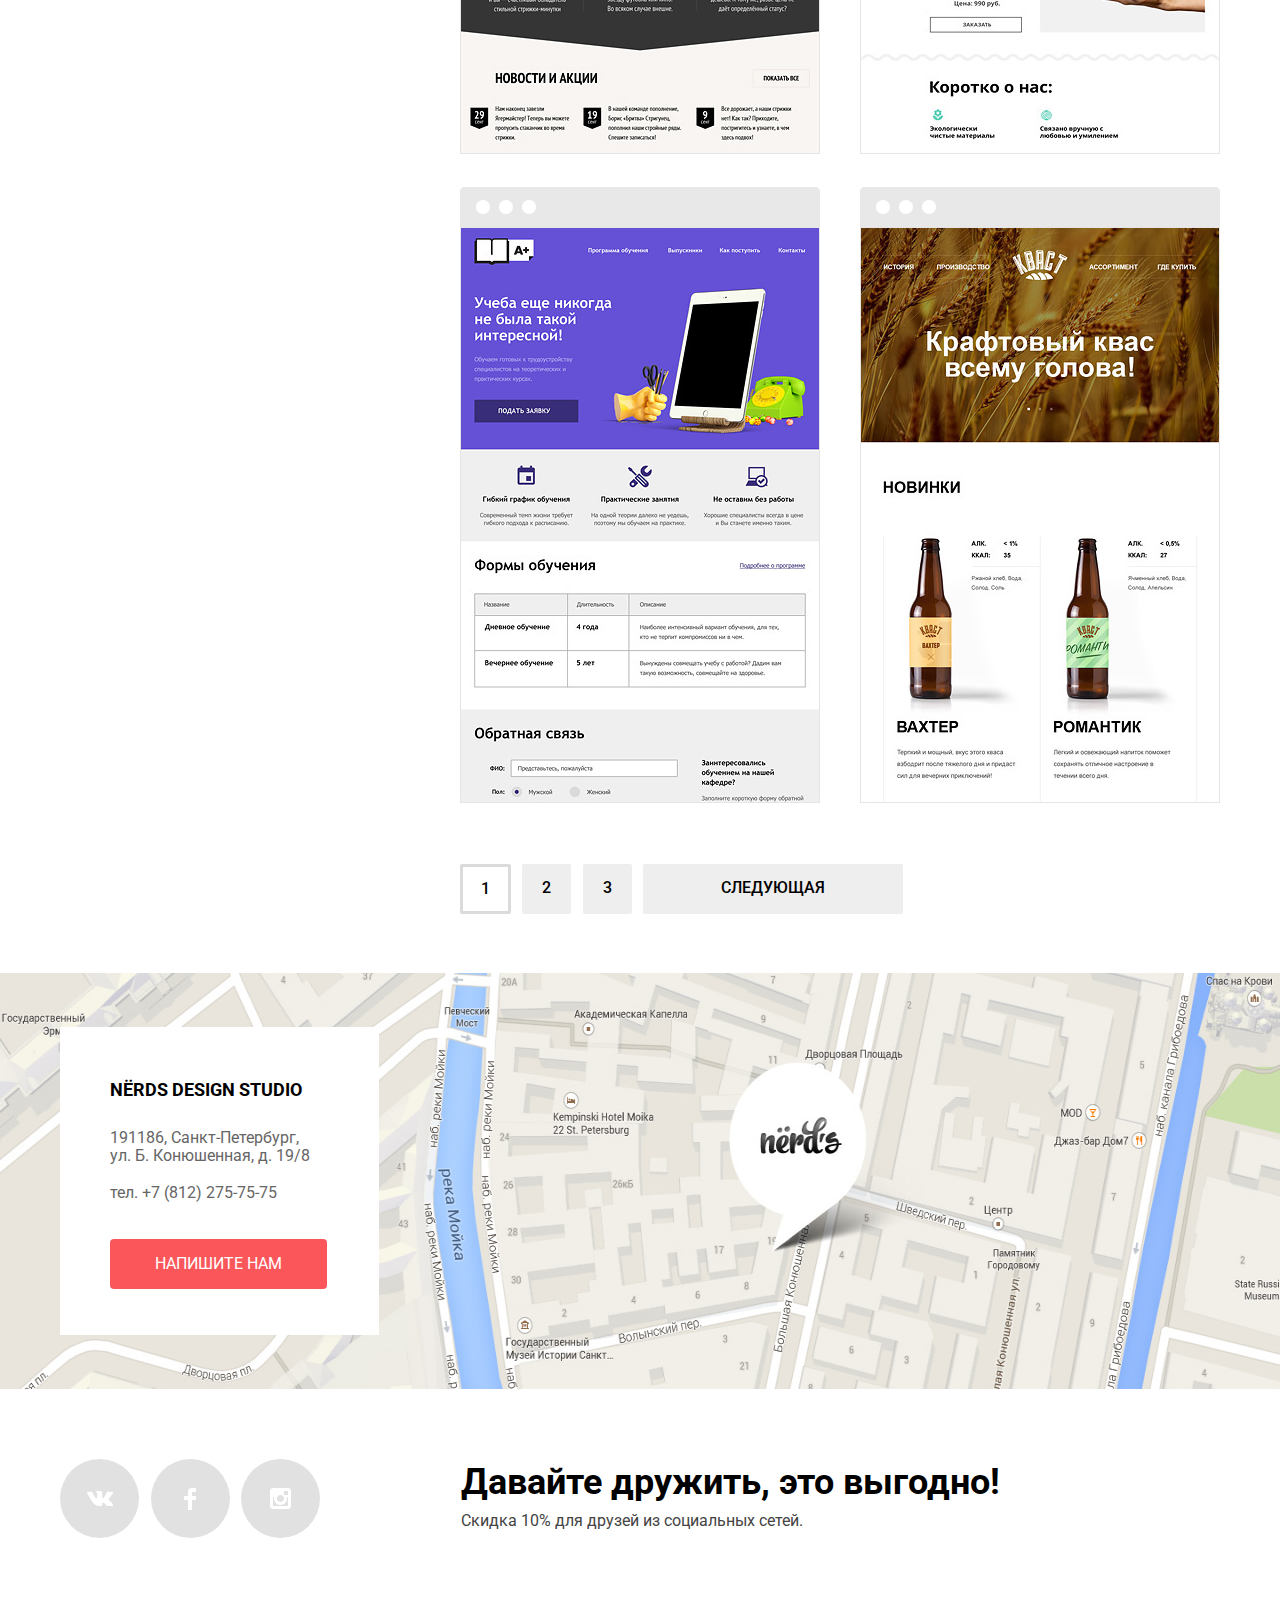
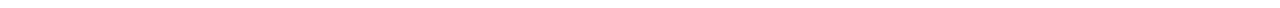
==== commit c811fa5a: "дополнения3" ====
--- a/catalog.html
+++ b/catalog.html
@@ -1,30 +1,34 @@
 <!DOCTYPE html>
+
 <html lang="ru">
-  <head>
-    <meta charset="utf-8">
-    <title>Магазин готовых шаблонов</title>
-    <link href="https://fonts.googleapis.com/css?family=Roboto:400,500,700,900&display=swap&subset=cyrillic" rel="stylesheet">
-    <link href="css/normalize.css" rel="stylesheet">
-    <link href="css/style.css" rel="stylesheet">
-  </head>
-  <body>
-    <header class="main-header">
-      <nav class="main-navigation container">
-        <a href="index.html" class="main-header-logo">
-          <img src="img/nerds-logo.svg" width="160" height="65" alt="Нёрдс">
-        </a>
-        <ul class="site-navigation">
-          <li><a href="#">Студия</a></li>
-          <li><a href="#">Клиенты</a></li>
-          <li><a class="active" href="catalog.html">Магазин</a></li>
-          <li><a href="#">Контакты</a></li>
-        </ul>
-        <ul class="user-navigation">
-          <li><a href="#" class="img-basket">Корзина</a></li>
-        </ul>
-      </nav>
-      <h1>Магазин готовых шаблонов</h1>
-    </header>
+
+<head>
+  <meta charset="utf-8">
+  <title>Магазин готовых шаблонов</title>
+  <link href="https://fonts.googleapis.com/css?family=Roboto:400,500,700,900&display=swap&subset=cyrillic"
+    rel="stylesheet">
+  <link href="css/normalize.css" rel="stylesheet">
+  <link href="css/style.css" rel="stylesheet">
+</head>
+
+<body>
+  <header class="main-header">
+    <nav class="main-navigation container">
+      <a href="index.html" class="main-header-logo">
+        <img src="img/nerds-logo.svg" width="160" height="65" alt="Нёрдс">
+      </a>
+      <ul class="site-navigation">
+        <li><a href="#">Студия</a></li>
+        <li><a href="#">Клиенты</a></li>
+        <li><a class="active" href="catalog.html">Магазин</a></li>
+        <li><a href="#">Контакты</a></li>
+      </ul>
+      <ul class="user-navigation">
+        <li><a href="#" class="img-basket">Корзина</a></li>
+      </ul>
+    </nav>
+    <h1>Магазин готовых шаблонов</h1>
+  </header>
   <main>
     <div class="catalog-columns container">
       <section class="filters">
@@ -49,22 +53,25 @@
             <h3 class="field-head">Сетка:</h3>
             <ul class="radio-list">
               <li>
-                <label class="radiocontainer">
-                  <input class="filter-input filter-input-radio visually-hidden" type="radio" name="grid-type" value="adaptive" checked>
+                <label class="radio__wrap">
+                  <input class="filter-input filter-input-radio visually-hidden" type="radio" name="grid-type"
+                    value="adaptive" checked>
                   <span class="radio__box"></span>
                   <span class="radio__text">Адаптивная</span>
                 </label>
               </li>
               <li>
-                <label class="radiocontainer">
-                  <input class="filter-input filter-input-radio visually-hidden" type="radio" name="grid-type" value="fixed">
+                <label class="radio__wrap">
+                  <input class="filter-input filter-input-radio visually-hidden" type="radio" name="grid-type"
+                    value="fixed">
                   <span class="radio__box"></span>
                   <span class="radio__text">Фиксированная</span>
                 </label>
               </li>
               <li>
-                <label class="radiocontainer">
-                  <input class="filter-input filter-input-radio visually-hidden" type="radio" name="grid-type" value="flex" checked disabled>
+                <label class="radio__wrap">
+                  <input class="filter-input filter-input-radio visually-hidden" type="radio" name="grid-type"
+                    value="flex" checked disabled>
                   <span class="radio__box"></span>
                   <span class="radio__text">Резиновая</span>
                 </label>
@@ -75,36 +82,38 @@
             <h3 class="field-head">Особенности:</h3>
             <ul class="advantages-list">
               <li>
-                <label class="checkboxcontainer">
+                <label class="check__wrap">
                   <input class="filter-input filter-input-checkbox visually-hidden" type="checkbox" name="slider">
                   <span class="check__box"></span>
                   <span class="check__text">Слайдер</span>
                 </label>
               </li>
               <li>
-                <label class="checkboxcontainer">
+                <label class="check__wrap">
                   <input class="filter-input filter-input-checkbox visually-hidden" type="checkbox" name="advantages">
                   <span class="check__box"></span>
                   <span class="check__text">Блок преимуществ</span>
                 </label>
               </li>
               <li>
-                <label class="checkboxcontainer">
+                <label class="check__wrap">
                   <input class="filter-input filter-input-checkbox visually-hidden" type="checkbox" name="news" checked>
                   <span class="check__box"></span>
                   <span class="check__text">Новости</span>
                 </label>
               </li>
               <li>
-                <label class="checkboxcontainer">
-                  <input class="filter-input filter-input-checkbox visually-hidden" type="checkbox" name="gallery" disabled>
+                <label class="check__wrap">
+                  <input class="filter-input filter-input-checkbox visually-hidden" type="checkbox" name="gallery"
+                    disabled>
                   <span class="check__box"></span>
                   <span class="check__text">Галерея</span>
                 </label>
               </li>
               <li>
-                <label class="checkboxcontainer">
-                  <input class="filter-input filter-input-checkbox visually-hidden" type="checkbox" name="bin" disabled checked>
+                <label class="check__wrap">
+                  <input class="filter-input filter-input-checkbox visually-hidden" type="checkbox" name="bin" disabled
+                    checked>
                   <span class="check__box"></span>
                   <span class="check__text">Корзина</span>
                 </label>
@@ -118,15 +127,15 @@
         <section class="sort-container">
           <p>Сортировать:</p>
           <div class="button-container">
-            <a href="#" class="button-sort active-sort">По цене</a>
-            <a href="#" class="button-sort">По типу</a>
-            <a href="#" class="button-sort">По названию</a>
+            <a href="#" class="button-sort active-sort" aria-label="Кнопка сортировки проектов по цене">По цене</a>
+            <a href="#" class="button-sort" aria-label="Кнопка сортировки проектов по типу">По типу</a>
+            <a href="#" class="button-sort" aria-label="Кнопка сортировки проектов по названию">По названию</a>
             <div class="arrow-container">
-              <a href="#" class="button-sort active-sort">&#9660;</a>
-              <a href="#" class="button-sort">&#9650;</a>
-            </div>
-          </div>
-        </section >
+              <a href="#" class="button-sort active-sort" aria-label="Кнопка сортировки по убыванию">&#9660;</a>
+              <a href="#" class="button-sort" aria-label="Кнопка сортировки по возрастанию">&#9650;</a>
+            </div>
+          </div>
+        </section>
         <section class="catalog-list">
           <div class="catalog-item">
             <div class="site-description">
@@ -188,7 +197,7 @@
           <a href="#" class="button-page">2</a>
           <a href="#" class="button-page">3</a>
           <a href="#" class="button-page next-page">Следующая</a>
-        </section >
+        </section>
       </div>
     </div>
     <section class="find-us">
@@ -196,10 +205,10 @@
         <div class="container map-container">
           <div class="find-box">
             <p class="find-head">NЁRDS DESIGN STUDIO</p>
-            <p class="find-info find-adress">191186, Санкт-Петербург,<br>
+            <p class="find-info find-address">191186, Санкт-Петербург,<br>
               ул. Б. Конюшенная, д. 19/8</p>
-            <p class="find-info find-tel"><a href="tel:+78122757575">тел. +7 (812) 275-75-75</a></p>
-            <button class="button button-message-us" type="button">Напишите нам</button>
+              <p class="find-info find-tel"><a href="tel:+78122757575" aria-label="Телефонный номер нашей студии">тел. +7 (812) 275-75-75</a></p>
+              <a class="button button-message-us" href="write_us.html" aria-label="Кнопка открытия формы обратной связи">Напишите нам</a>
           </div>
         </div>
       </div>
@@ -207,23 +216,27 @@
   </main>
   <footer class="container">
     <div class="main-footer">
-      <ul class="media-list">
-        <li><a class="social-button" href="#">
-          <svg xmlns="http://www.w3.org/2000/svg" width="26" height="15" viewBox="0 0 26 15">
-          <path fill="#FFF" d="M16.138 11.51c.956-.309 2.18 2.04 3.483 2.939.978.681 1.727.534 1.727.534l3.473-.05s1.815-.112.957-1.554c-.071-.12-.503-1.069-2.585-3.022-2.177-2.043-1.882-1.712.739-5.244 1.597-2.153 2.236-3.468 2.036-4.028-.192-.539-1.365-.399-1.365-.399L20.69.713c-.381.001-.704.119-.851.515-.003.004-.621 1.666-1.445 3.079-1.741 2.989-2.436 3.148-2.724 2.961-.661-.433-.494-1.737-.494-2.664 0-2.897.432-4.105-.846-4.417-.427-.104-.739-.172-1.828-.182-1.392-.021-2.574 0-3.244.329-.445.223-.786.712-.579.74.26.035.843.16 1.155.586.401.552.389 1.789.389 1.789s.229 3.411-.54 3.834c-.528.29-1.25-.302-2.803-3.016-.793-1.388-1.392-2.922-1.392-2.922s-.116-.285-.326-.441c-.25-.185-.6-.244-.6-.244L.848.684S.29.7.085.946c-.182.218-.015.668-.015.668s2.909 6.881 6.203 10.347c3.02 3.182 6.452 2.971 6.452 2.971h1.555s.469-.054.709-.312c.224-.24.214-.691.214-.691s-.031-2.109.935-2.419z"/>
-          </svg></a>
-        </li>
-        <li><a class="social-button" href="#">
-          <svg xmlns="http://www.w3.org/2000/svg" width="12" height="22" viewBox="0 0 12 22">
-          <path fill="#FFF" d="M12 4V0H8a4 4 0 0 0-4 4v4H0v4h4v10h4V12h4V8H8V4h4z"/>
-          </svg></a>
-        </li>
-        <li><a class="social-button" href="#">
-          <svg enable-background="new 0 0 21 21" height="21" viewBox="0 0 21 21" width="21" xmlns="http://www.w3.org/2000/svg">
-            <path d="m18 0h-15c-1.65 0-3 1.35-3 3v15c0 1.65 1.35 3 3 3h15c1.65 0 3-1.35 3-3v-15c0-1.65-1.35-3-3-3zm-7.5 7c1.93 0 3.5 1.57 3.5 3.5s-1.57 3.5-3.5 3.5-3.5-1.57-3.5-3.5 1.57-3.5 3.5-3.5zm7.5 11h-15v-9h1.181c-.114.482-.181.983-.181 1.5 0 3.59 2.91 6.5 6.5 6.5s6.5-2.91 6.5-6.5c0-.517-.066-1.018-.181-1.5h1.181zm0-11h-4v-4h4z" fill="#fff"/>
-          </svg></a>
-        </li>
-      </ul>
+        <ul class="media-list">
+            <li><a class="social-button" href="#" aria-label="Кнопка перехода на нашу страницу Вконтакте">
+                <svg xmlns="http://www.w3.org/2000/svg" width="26" height="15" viewBox="0 0 26 15">
+                  <path fill="#FFF"
+                    d="M16.138 11.51c.956-.309 2.18 2.04 3.483 2.939.978.681 1.727.534 1.727.534l3.473-.05s1.815-.112.957-1.554c-.071-.12-.503-1.069-2.585-3.022-2.177-2.043-1.882-1.712.739-5.244 1.597-2.153 2.236-3.468 2.036-4.028-.192-.539-1.365-.399-1.365-.399L20.69.713c-.381.001-.704.119-.851.515-.003.004-.621 1.666-1.445 3.079-1.741 2.989-2.436 3.148-2.724 2.961-.661-.433-.494-1.737-.494-2.664 0-2.897.432-4.105-.846-4.417-.427-.104-.739-.172-1.828-.182-1.392-.021-2.574 0-3.244.329-.445.223-.786.712-.579.74.26.035.843.16 1.155.586.401.552.389 1.789.389 1.789s.229 3.411-.54 3.834c-.528.29-1.25-.302-2.803-3.016-.793-1.388-1.392-2.922-1.392-2.922s-.116-.285-.326-.441c-.25-.185-.6-.244-.6-.244L.848.684S.29.7.085.946c-.182.218-.015.668-.015.668s2.909 6.881 6.203 10.347c3.02 3.182 6.452 2.971 6.452 2.971h1.555s.469-.054.709-.312c.224-.24.214-.691.214-.691s-.031-2.109.935-2.419z" />
+                </svg></a>
+            </li>
+            <li><a class="social-button" href="#" aria-label="Кнопка перехода на нашу страницу Facebook">
+                <svg xmlns="http://www.w3.org/2000/svg" width="12" height="22" viewBox="0 0 12 22">
+                  <path fill="#FFF" d="M12 4V0H8a4 4 0 0 0-4 4v4H0v4h4v10h4V12h4V8H8V4h4z" />
+                </svg></a>
+            </li>
+            <li><a class="social-button" href="#" aria-label="Кнопка перехода в наш Instagram аккаунт">
+                <svg enable-background="new 0 0 21 21" height="21" viewBox="0 0 21 21" width="21"
+                  xmlns="http://www.w3.org/2000/svg">
+                  <path
+                    d="m18 0h-15c-1.65 0-3 1.35-3 3v15c0 1.65 1.35 3 3 3h15c1.65 0 3-1.35 3-3v-15c0-1.65-1.35-3-3-3zm-7.5 7c1.93 0 3.5 1.57 3.5 3.5s-1.57 3.5-3.5 3.5-3.5-1.57-3.5-3.5 1.57-3.5 3.5-3.5zm7.5 11h-15v-9h1.181c-.114.482-.181.983-.181 1.5 0 3.59 2.91 6.5 6.5 6.5s6.5-2.91 6.5-6.5c0-.517-.066-1.018-.181-1.5h1.181zm0-11h-4v-4h4z"
+                    fill="#fff" />
+                </svg></a>
+            </li>
+          </ul>
       <div class="be-friends">
         <p class="p_friends">Давайте дружить, это выгодно!</p>
         <p class="p_sale">Скидка 10% для друзей из социальных сетей.</p>
@@ -247,13 +260,15 @@
         <div class="input-data input-email">
           <label for="user-email" class="message-label">Ваш e-mail:</label>
           <p>
-            <input class="message-field" type="email" id="user-email" name="field_email" placeholder="email@example.com">
+            <input class="message-field" type="email" id="user-email" name="field_email"
+              placeholder="email@example.com">
           </p>
         </div>
         <div class="input-data input-letter">
           <label for="user-letter" class="message-label">Текст письма:</label>
           <p>
-            <textarea class="message-letter" id="user-letter" rows="4" name="field_letter" placeholder="В свободной форме"></textarea>
+            <textarea class="message-letter" id="user-letter" rows="4" name="field_letter"
+              placeholder="В свободной форме"></textarea>
           </p>
         </div>
       </div>
@@ -264,4 +279,5 @@
   <script src="js/script.js"></script>
 
 </body>
+
 </html>
--- a/css/style.css
+++ b/css/style.css
@@ -1,52 +1,45 @@
 html {
-    box-sizing: border-box;
-}
-
-*, 
+  box-sizing: border-box;
+}
+
+*,
 *::before,
 *::after {
-    box-sizing: inherit;
+  box-sizing: inherit;
 }
 
 body {
-    margin: 0;
-    padding: 0;
-
-    font-family: "Roboto", "Arial", sans-serif;
-    font-size: 16px;
-    line-height: 24px;
-    color: #000000;
-
-    min-width: 1200px;
+  margin: 0;
+  padding: 0;
+  font-family: "Roboto", "Arial", sans-serif;
+  font-size: 16px;
+  line-height: 24px;
+  color: #000000;
+  min-width: 1200px;
 }
 
 img {
-    display: block;
-}
-
-fieldset {
-    padding: 0;
-    margin: 0;
+  display: block;
 }
 
 .visually-hidden:not(:focus):not(:active),
 input[type="checkbox"].visually-hidden,
 input[type="radio"].visually-hidden {
-    position: absolute;
-    width: 1px;
-    height: 1px;
-    margin: -1px;
-    border: 0;
-    padding: 0;
-    white-space: nowrap;
-    -webkit-clip-path: inset(100%);
-        clip-path: inset(100%);
-    clip: rect(0 0 0 0);
-    overflow: hidden;
+  position: absolute;
+  width: 1px;
+  height: 1px;
+  margin: -1px;
+  border: 0;
+  padding: 0;
+  white-space: nowrap;
+  -webkit-clip-path: inset(100%);
+  clip-path: inset(100%);
+  clip: rect(0 0 0 0);
+  overflow: hidden;
 }
 
 a {
-    text-decoration: none;
+  text-decoration: none;
 }
 
 .site-navigation,
@@ -60,917 +53,858 @@
 .radio-list,
 .catalog-list,
 .advantages-list {
-    list-style: none;
-    margin: 0;
-    padding: 0;
+  list-style: none;
+  margin: 0;
+  padding: 0;
 }
 
 .main-header {
-    background-color: #eeeeee;
+  background-color: #eeeeee;
 }
 
 .main-header h1 {
-    margin: 0;
-    padding: 0;
-    padding-top: 60px;
-    padding-bottom: 109px;
-
-    font-size: 55px;
-    line-height: 55px;
-    text-align: center;
-    font-weight: 500;
-}   
+  margin: 0;
+  padding: 0;
+  padding-top: 60px;
+  padding-bottom: 109px;
+  font-size: 55px;
+  line-height: 55px;
+  text-align: center;
+  font-weight: 500;
+}
 
 .container {
-    max-width: 1200px;
-    margin: 0 auto;
-    padding: 0 20px;
+  max-width: 1200px;
+  margin: 0 auto;
+  padding: 0 20px;
 }
 
 .main-navigation {
-    display: -webkit-box;
-    display: flex;
-    -webkit-box-pack: justify;
-        justify-content: space-between;
-    -webkit-box-align: center;
-        align-items: center;
-    margin-bottom: 18px;
-    padding-top: 49px;
+  display: -webkit-box;
+  display: flex;
+  -webkit-box-pack: justify;
+  justify-content: space-between;
+  -webkit-box-align: center;
+  align-items: center;
+  margin-bottom: 18px;
+  padding-top: 49px;
 }
 
 .main-header-logo {
-    width: 160px;
-    height: 65px;
+  width: 160px;
+  height: 65px;
 }
 
 .main-header-logo:hover,
 .main-header-logo:focus {
-    opacity: 0.8;
+  opacity: 0.8;
 }
 
 .main-header-logo:active {
-    opacity: 0.3;
+  opacity: 0.3;
 }
 
 .site-navigation,
 .user-navigation {
-    display: -webkit-box;
-    display: flex;
-    flex-wrap: wrap;
-    -webkit-box-pack: justify;
-        justify-content: space-between;
-    -webkit-box-align: center;
-        align-items: center;
-    
-    font-size: 16px;
-    line-height: 30px;
-    font-weight: 500;
-    text-transform: uppercase;
-    color: #000000;
-    padding-top: 15px;
-}
-
+  display: -webkit-box;
+  display: flex;
+  flex-wrap: wrap;
+  -webkit-box-pack: justify;
+  justify-content: space-between;
+  -webkit-box-align: center;
+  align-items: center;
+  font-size: 16px;
+  line-height: 30px;
+  font-weight: 500;
+  text-transform: uppercase;
+  color: #000000;
+  padding-top: 15px;
+}
 
 .site-navigation {
-    -webkit-box-pack: center;
-        justify-content: center;
+  -webkit-box-pack: center;
+  justify-content: center;
 }
 
 .user-navigation {
-    width: 115px;
-    margin-left: 42px;
+  width: 115px;
+  margin-left: 42px;
 }
 
 .user-navigation a {
-    display: -webkit-box;
-    display: flex;
-    -webkit-box-align: center;
-        align-items: center;
-    flex-wrap: wrap;
+  display: -webkit-box;
+  display: flex;
+  -webkit-box-align: center;
+  align-items: center;
+  flex-wrap: wrap;
 }
 
 .site-navigation a,
 .user-navigation a {
-    text-align: center;
-    font-size: 16px;
-    line-height: 30px;
-    text-transform: uppercase;
-    font-weight: 500;
-    color: #000000;
-    vertical-align: middle;
+  text-align: center;
+  font-size: 16px;
+  line-height: 30px;
+  text-transform: uppercase;
+  font-weight: 500;
+  color: #000000;
+  vertical-align: middle;
 }
 
 .site-navigation a {
-    margin: 0 23px;
-    padding-bottom: 10px;
+  margin: 0 23px;
+  padding-bottom: 10px;
 }
 
 .img-basket {
-    position: relative;
-    padding-left: 40px;
+  position: relative;
+  padding-left: 40px;
 }
 
 .img-basket::before {
-    content: "";
-
-    position: absolute;
-    top: 8px;
-    left: 0;
-
-    width: 15px;
-    height: 15px;
-
-    background-image: url("../img/basket-icon.svg");
-    background-repeat: no-repeat;
-    opacity: 0.3;
+  content: "";
+  position: absolute;
+  top: 8px;
+  left: 0;
+  width: 15px;
+  height: 15px;
+  background-image: url("../img/basket-icon.svg");
+  background-repeat: no-repeat;
+  opacity: 0.3;
 }
 
 .site-navigation a:hover,
 .site-navigation a:focus,
 .user-navigation a:hover,
 .user-navigation a:focus {
-    color: #fb565a;
+  color: #fb565a;
 }
 
 .site-navigation a:active {
-    color: rgba(0, 0, 0, 0.3);
+  color: rgba(0, 0, 0, 0.3);
 }
 
 .active {
-    border-bottom: 2px solid #fb565a;
+  border-bottom: 2px solid #fb565a;
 }
 
 .main-slider {
-    background-image: url("../img/slide-picture.png");
-    background-repeat: no-repeat;
-    background-position: 90% 100%;
-
-    min-height: 413px;
-
-    position: relative;
+  background-image: url("../img/slide-picture.png");
+  background-repeat: no-repeat;
+  background-position: 90% 100%;
+  min-height: 413px;
+  position: relative;
 }
 
 .slider-controls {
-    position: absolute;
-    bottom: 90px;
-    left: 556px;
-    z-index: 20;
-
-    font-size: 0;
+  position: absolute;
+  bottom: 90px;
+  left: 556px;
+  font-size: 0;
 }
 
 .slider-controls label {
-    position: relative;
-
-    display: inline-block;
-    width: 18px;
-    height: 18px;
-    margin-right: 17px;
-  
-    vertical-align: top;
-  
-    background-color: #ffffff;
-    border-radius: 50%;
-    cursor: pointer;
-  }
-
- .slide {
-    display: none;
+  position: relative;
+  display: inline-block;
+  width: 18px;
+  height: 18px;
+  margin-right: 17px;
+  vertical-align: top;
+  background-color: #ffffff;
+  border-radius: 50%;
+  cursor: pointer;
+}
+
+.slide {
+  display: none;
 }
 
 .slide-words {
-    padding-top: 61px;
+  padding-top: 61px;
 }
 
 .slide-head {
-    margin: 0;
-    margin-bottom: 25px;
-    font-size: 55px;
-    line-height: 55px;
-    font-weight: 500;
+  margin: 0;
+  margin-bottom: 25px;
+  font-size: 55px;
+  line-height: 55px;
+  font-weight: 500;
 }
 
 .slide-par {
-    margin: 0;
-    margin-bottom: 40px;
-    line-height: 24px;
-    color: #283136;
-}
-
-#product-1:checked ~ .main-slider {
-    background-image: url("../img/slide-picture.png");
-  }
-  
-  #product-2:checked ~ .main-slider {
-    background-image: url("../img/slide2-picture.png");
-  }
-  
-  #product-3:checked ~ .main-slider {
-    background-image: url("../img/slide3-picture.png");
-  }
-
-#product-1:checked ~ .main-slider #slide1,
-#product-2:checked ~ .main-slider #slide2,
-#product-3:checked ~ .main-slider #slide3 {
-    display: block;
-}
-
-#product-1:checked ~ .main-slider label[for="product-1"]::before,
-#product-2:checked ~ .main-slider label[for="product-2"]::before,
-#product-3:checked ~ .main-slider label[for="product-3"]::before {
-    content: "";
-    position: absolute;
-    display: block;
-
-    width: 8px;
-    height: 8px;
-    background-color: #ffffff;
-    border: 2px solid #c1c1c1;
-    border-radius: 50%;
-
-    top: 5px;
-    left: 5px;
+  margin: 0;
+  margin-bottom: 40px;
+  line-height: 24px;
+  color: #283136;
+}
+
+#product-1:checked~.main-slider {
+  background-image: url("../img/slide-picture.png");
+}
+
+#product-2:checked~.main-slider {
+  background-image: url("../img/slide2-picture.png");
+}
+
+#product-3:checked~.main-slider {
+  background-image: url("../img/slide3-picture.png");
+}
+
+#product-1:checked~.main-slider #slide1,
+#product-2:checked~.main-slider #slide2,
+#product-3:checked~.main-slider #slide3 {
+  display: block;
+}
+
+#product-1:checked~.main-slider label[for="product-1"]::before,
+#product-2:checked~.main-slider label[for="product-2"]::before,
+#product-3:checked~.main-slider label[for="product-3"]::before {
+  content: "";
+  position: absolute;
+  display: block;
+  width: 8px;
+  height: 8px;
+  background-color: #ffffff;
+  border: 2px solid #c1c1c1;
+  border-radius: 50%;
+  top: 5px;
+  left: 5px;
 }
 
 .services {
-    display: -webkit-box;
-    display: flex;
-    -webkit-box-pack: start;
-        justify-content: flex-start;
-    flex-wrap: wrap;
-
-    margin-bottom: 59px;
+  display: -webkit-box;
+  display: flex;
+  -webkit-box-pack: start;
+  justify-content: flex-start;
+  flex-wrap: wrap;
+  margin-bottom: 59px;
 }
 
 .services-list {
-    display: -webkit-box;
-    -webkit-box-orient: horizontal;
-    -webkit-box-direction: normal;
-        flex-direction: row;
-    width: 1200px;
-    display: flex;
-    -webkit-box-pack: start;
-        justify-content: flex-start;
-    flex-wrap: wrap;
-
-    padding-top: 80px;
+  display: -webkit-box;
+  -webkit-box-orient: horizontal;
+  -webkit-box-direction: normal;
+  flex-direction: row;
+  width: 1200px;
+  display: flex;
+  -webkit-box-pack: start;
+  justify-content: flex-start;
+  flex-wrap: wrap;
+  padding-top: 80px;
 }
 
 .service-item {
-    width: 300px;
-    margin-right: 0;
-}
-
-.service-item + .service-item {
-    margin-left: 100px;
+  width: 300px;
+  margin-right: 0;
+}
+
+.service-item+.service-item {
+  margin-left: 100px;
 }
 
 .service-head {
-    margin: 0;
-    padding-top: 24px;
-    padding-bottom: 15px;
-    font-size: 24px;
-    font-weight: bold;
-    line-height: 30px;
-    text-transform: uppercase;
+  margin: 0;
+  padding-top: 24px;
+  padding-bottom: 15px;
+  font-size: 24px;
+  font-weight: bold;
+  line-height: 30px;
+  text-transform: uppercase;
 }
 
 .service-text {
-    margin: 0;
-    margin-bottom: 35px;
-    color: #283136;
-    max-width: 250px;
+  margin: 0;
+  margin-bottom: 35px;
+  color: #283136;
+  max-width: 250px;
 }
 
 .nerds-bio {
-    position: relative;
-
-    display: -webkit-box;
-    display: flex;
-    -webkit-box-pack: justify;
-        justify-content: space-between;
-    flex-wrap: wrap;
-
-    padding-top: 46px;
-    margin-bottom: 65px;
+  position: relative;
+  display: -webkit-box;
+  display: flex;
+  -webkit-box-pack: justify;
+  justify-content: space-between;
+  flex-wrap: wrap;
+  padding-top: 46px;
+  margin-bottom: 65px;
 }
 
 .about-us {
-    padding-top: 35px;
-    margin-left: 0;
-    margin-right: auto;
+  padding-top: 35px;
+  margin-left: 0;
+  margin-right: auto;
 }
 
 .nerds-bio::before {
-    position: absolute;
-    
-    content: "";
-    display: block;
-    width: 1160px;
-    height: 2px;
-
-    top: 5px;
-    left: 20px;
-    background-color: #eeeeee;
+  position: absolute;
+  content: "";
+  display: block;
+  width: 1160px;
+  height: 2px;
+  top: 5px;
+  left: 20px;
+  background-color: #eeeeee;
 }
 
 .about-us h2 {
-    font-size: 45px;
-    line-height: 45px;
-    font-weight: 500;
-    color: #000000;
-
-    max-width: 700px;
-    text-overflow: clip;
-    padding: 0;
-    margin: 0;
-    margin-bottom: 33px;;
-}
-
-.principes {
-    font-size: 16px;
-    line-height: 24px;
-    color: #283136;
-    max-width: 621px;
-    margin: 0;
-    margin-bottom: 38px;
+  font-size: 45px;
+  line-height: 45px;
+  font-weight: 500;
+  color: #000000;
+  max-width: 700px;
+  text-overflow: clip;
+  padding: 0;
+  margin: 0;
+  margin-bottom: 33px;
+  ;
+}
+
+.principles {
+  font-size: 16px;
+  line-height: 24px;
+  color: #283136;
+  max-width: 621px;
+  margin: 0;
+  margin-bottom: 38px;
 }
 
 .activities {
-    line-height: 24px;
-    text-transform: uppercase;
-    font-weight: bold;
-    margin: 0;
+  line-height: 24px;
+  text-transform: uppercase;
+  font-weight: bold;
+  margin: 0;
 }
 
 .orders-info {
-    font-size: 16px;
-    line-height: 24px;
-    color: #283136;
-    padding-top: 24px;
-    padding-left: 35px;
-
-    position: relative;
+  font-size: 16px;
+  line-height: 24px;
+  color: #283136;
+  padding-top: 24px;
+  padding-left: 35px;
+  position: relative;
 }
 
 .orders-info::before {
-    display: block;
-    content: "";
-    width: 25px;
-    height: 2px;
-    background-color: #fb565a;
-
-    position: absolute;
-    left: 0;
-    top: 75%;
-    -webkit-transform: translateY(-50%);
-        transform: translateY(-50%);
+  display: block;
+  content: "";
+  width: 25px;
+  height: 2px;
+  background-color: #fb565a;
+  position: absolute;
+  left: 0;
+  top: 75%;
+  -webkit-transform: translateY(-50%);
+  transform: translateY(-50%);
 }
 
 .about-nerds-pic {
-    min-width: 360px;
-    height: 208px;
-    background-image: url("../img/nerds-picture.png");
-    background-repeat: no-repeat;
-    background-position: right bottom;
-    margin: 0;
-    margin-bottom: 36px;
+  min-width: 360px;
+  height: 208px;
+  background-image: url("../img/nerds-picture.png");
+  background-repeat: no-repeat;
+  background-position: right bottom;
+  margin: 0;
+  margin-bottom: 36px;
 }
 
 .about-since {
-    font-size: 16px;
-    font-weight: bold;
-    text-transform: uppercase;
-    text-align: center;
-    line-height: 24px;
-    padding: 0;
-    padding-left: 5px;
-    margin: 0;
-    margin-bottom: 40px
+  font-size: 16px;
+  font-weight: bold;
+  text-transform: uppercase;
+  text-align: center;
+  line-height: 24px;
+  padding: 0;
+  padding-left: 5px;
+  margin: 0;
+  margin-bottom: 40px
 }
 
 .nerds-list li {
-    display: inline-block;
-    box-sizing: content-box;
-    max-width: 95px;
-
-    padding-right: 20px;
+  display: inline-block;
+  box-sizing: content-box;
+  max-width: 95px;
+  padding-right: 20px;
+  vertical-align: top;
 }
 
 .info-percent {
-    box-sizing: content-box;
-    padding: 0;
-    margin: 0;
-    margin-bottom: 20px;
-    
-    max-width: 95px;
-    font-size: 45px;
-    line-height: 45px;
-    font-weight: bold;
+  box-sizing: content-box;
+  padding: 0;
+  margin: 0;
+  margin-bottom: 20px;
+  max-width: 95px;
+  font-size: 45px;
+  line-height: 45px;
+  font-weight: bold;
 }
 
 .info-percent sup {
-    font-size: 59%;
+  font-size: 59%;
 }
 
 .nerds-info {
-    padding: 0;
-    margin: 0;
-    font-size: 16px;
-    line-height: 18px;
-    color: #283136;
+  padding: 0;
+  margin: 0;
+  font-size: 16px;
+  line-height: 18px;
+  color: #283136;
 }
 
 .our-projects {
-    padding-bottom: 81px;
+  padding-bottom: 81px;
 }
 
 .projects-list {
-    position: relative;
-
-    display: -webkit-box;
-    display: flex;
-    -webkit-box-pack: center;
-        justify-content: center;
-    -webkit-box-align: center;
-        align-items: center;
-    flex-wrap: wrap;
-
-    height: 180px;
-
+  position: relative;
+  display: -webkit-box;
+  display: flex;
+  -webkit-box-pack: center;
+  justify-content: center;
+  -webkit-box-align: center;
+  align-items: center;
+  flex-wrap: wrap;
+  height: 180px;
 }
 
 .projects-list::before {
-    position: absolute;
-    
-    content: "";
-    display: block;
-    width: 1160px;
-    height: 2px;
-
-    top: -4px;
-    left: 0;
-    background-color: #eeeeee;
+  position: absolute;
+  content: "";
+  display: block;
+  width: 1160px;
+  height: 2px;
+  top: -4px;
+  left: 0;
+  background-color: #eeeeee;
 }
 
 .projects-list::after {
-    position: absolute;
-    
-    content: "";
-    display: block;
-    width: 1160px;
-    height: 2px;
-
-    bottom: -1px;
-    left: 0;
-    background-color: #eeeeee;
+  position: absolute;
+  content: "";
+  display: block;
+  width: 1160px;
+  height: 2px;
+  bottom: -1px;
+  left: 0;
+  background-color: #eeeeee;
 }
 
 .projects-link {
-    display: -webkit-box;
-    display: flex;
-    -webkit-box-pack: center;
-        justify-content: center;
-    flex-wrap: wrap;
-
-    width: 290px;
-
-    position: relative;
+  display: -webkit-box;
+  display: flex;
+  -webkit-box-pack: center;
+  justify-content: center;
+  flex-wrap: wrap;
+  width: 290px;
+  position: relative;
 }
 
 .projects-list li:nth-child(1) {
-    padding-top: 12px;
-    padding-right: 30px;   
+  padding-top: 12px;
+  padding-right: 30px;
 }
 
 .projects-list li:nth-child(2) {
-    padding-right: 8px;
+  padding-right: 8px;
 }
 
 .projects-list li:nth-child(3) {
-    padding-left: 8px;
+  padding-left: 8px;
 }
 
 .projects-list li:nth-child(4) {
-    padding-top: 5px;
-    padding-left: 30px;
+  padding-top: 5px;
+  padding-left: 30px;
 }
 
 .projects-link1::after {
-    content: "";
-    display: block;
-    width: 2px;
-    height: 52px;
-
-    position: absolute;
-    right: 10px;
-    top: 50%;
-    
-    -webkit-transform: translateY(-50%);
-        transform: translateY(-50%);
-    
-    background-color: #eeeeee;
+  content: "";
+  display: block;
+  width: 2px;
+  height: 52px;
+  position: absolute;
+  right: 10px;
+  top: 50%;
+  -webkit-transform: translateY(-50%);
+  transform: translateY(-50%);
+  background-color: #eeeeee;
 }
 
 .projects-link2::after {
-    content: "";
-    display: block;
-    width: 2px;
-    height: 52px;
-
-    position: absolute;
-    right: 0;
-    top: 50%;
-    
-    -webkit-transform: translateY(-50%);
-        transform: translateY(-50%);
-
-    background-color: #eeeeee;
+  content: "";
+  display: block;
+  width: 2px;
+  height: 52px;
+  position: absolute;
+  right: 0;
+  top: 50%;
+  -webkit-transform: translateY(-50%);
+  transform: translateY(-50%);
+  background-color: #eeeeee;
 }
 
 .projects-link3::after {
-    content: "";
-    display: block;
-    width: 2px;
-    height: 52px;
-
-    position: absolute;
-    right: -10px;
-    top: 50%;
-    
-    -webkit-transform: translateY(-50%);
-        transform: translateY(-50%);
-
-    background-color: #eeeeee;
+  content: "";
+  display: block;
+  width: 2px;
+  height: 52px;
+  position: absolute;
+  right: -10px;
+  top: 50%;
+  -webkit-transform: translateY(-50%);
+  transform: translateY(-50%);
+  background-color: #eeeeee;
 }
 
 .project-image {
-    opacity: 0.2;
+  opacity: 0.2;
 }
 
 .project-image:hover,
 .project-image:focus {
-    opacity: 1;
+  opacity: 1;
 }
 
 .project-image:active {
-    opacity: 0.1;
+  opacity: 0.1;
 }
 
 .find-us {
-    width: inherit;
+  width: inherit;
 }
 
 .map-image {
-    height: 416px;
-    background-image: url("../img/map.jpg");
-    background-repeat: no-repeat;
-    background-size: 100%;
+  height: 416px;
+  background-image: url("../img/map.jpg");
+  background-repeat: no-repeat;
+  background-size: 100% 416px;
+  background-color: #eeeeee;
 }
 
 .map-container {
-    position: relative;
+  position: relative;
 }
 
 .find-box {
-    width: 319px;
-    height: 308px;
-    background-color: #ffffff;
-    position: absolute;
-    top: 54px;
-    left: 20px;
+  width: 319px;
+  height: 308px;
+  background-color: #ffffff;
+  position: absolute;
+  top: 54px;
+  left: 20px;
 }
 
 .find-head {
-    margin: 0;
-    padding: 0;
-    padding-top: 48px;
-    padding-bottom: 24px;
-    padding-left: 50px;
-    font-size: 18px;
-    line-height: 30px;
-    color: #000000;
-    font-weight: bold;
-    text-align: left;
+  margin: 0;
+  padding: 0;
+  padding-top: 48px;
+  padding-bottom: 24px;
+  padding-left: 50px;
+  font-size: 18px;
+  line-height: 30px;
+  color: #000000;
+  font-weight: bold;
+  text-align: left;
 }
 
 .find-info {
-    margin: 0;
-    padding: 0;
-    padding-left: 50px;
-    line-height: 18px;
-    color: #666666;
-    text-align: left;
-}
-
-.find-adress {
-    padding-bottom: 19px;
+  margin: 0;
+  padding: 0;
+  padding-left: 50px;
+  line-height: 18px;
+  color: #666666;
+  text-align: left;
+}
+
+.find-address {
+  padding-bottom: 19px;
 }
 
 .find-tel {
-    margin-bottom: 37px;
+  margin-bottom: 37px;
 }
 
 .find-tel a {
-    color: #666666;
+  color: #666666;
 }
 
 .main-footer {
-    display: -webkit-box;
-    display: flex;
-    padding-top: 70px;
-    padding-bottom: 70px;
+  display: -webkit-box;
+  display: flex;
+  padding-top: 70px;
+  padding-bottom: 70px;
 }
 
 .media-list {
-    display: -webkit-box;
-    display: flex;
-    flex-wrap: wrap;
-    -webkit-box-pack: justify;
-        justify-content: space-between;
-
-    min-width: 260px;
-    
-    margin-right: 141px;
+  display: -webkit-box;
+  display: flex;
+  flex-wrap: wrap;
+  -webkit-box-pack: justify;
+  justify-content: space-between;
+  min-width: 260px;
+  margin-right: 141px;
 }
 
 .social-button {
-    display: -webkit-box;
-    display: flex;
-    -webkit-box-align: center;
-        align-items: center;
-    -webkit-box-pack: center;
-        justify-content: center;
-    flex-wrap: wrap;
-
-    width: 79px;
-    height: 79px;
-
-    background-color: #e1e1e1;
-    border-radius: 50%;
-
+  display: -webkit-box;
+  display: flex;
+  -webkit-box-align: center;
+  align-items: center;
+  -webkit-box-pack: center;
+  justify-content: center;
+  flex-wrap: wrap;
+  width: 79px;
+  height: 79px;
+  background-color: #e1e1e1;
+  border-radius: 50%;
 }
 
 .p_friends {
-    margin: 0;
-    padding-top: 5px;
-    font-size: 36px;
-    line-height: 36px;
-    font-weight: bold;
+  margin: 0;
+  padding-top: 5px;
+  font-size: 36px;
+  line-height: 36px;
+  font-weight: bold;
 }
 
 .p_sale {
-    margin: 0;
-    padding-top: 10px;
-    font-size: 16px;
-    line-height: 22px;
-    color: #444444;
+  margin: 0;
+  padding-top: 10px;
+  font-size: 16px;
+  line-height: 22px;
+  color: #444444;
 }
 
 @-webkit-keyframes bounce {
-
-    0% {
-        -webkit-transform: translateY(-2000px);
-            transform: translateY(-2000px);
-    }
-
-    70% {
-        -webkit-transform: translateY(30px);
-            transform: translateY(30px);
-    }
-
-    90% {
-        -webkit-transform: translateY(-10px);
-            transform: translateY(-10px);
-    }
-
-    100% {
-        -webkit-transform: translateY(0);
-            transform: translateY(0);
-    }
+  0% {
+    -webkit-transform: translateY(-2000px);
+    transform: translateY(-2000px);
+  }
+
+  70% {
+    -webkit-transform: translateY(30px);
+    transform: translateY(30px);
+  }
+
+  90% {
+    -webkit-transform: translateY(-10px);
+    transform: translateY(-10px);
+  }
+
+  100% {
+    -webkit-transform: translateY(0);
+    transform: translateY(0);
+  }
 }
 
 @keyframes bounce {
-
-    0% {
-        -webkit-transform: translateY(-2000px);
-            transform: translateY(-2000px);
-    }
-
-    70% {
-        -webkit-transform: translateY(30px);
-            transform: translateY(30px);
-    }
-
-    90% {
-        -webkit-transform: translateY(-10px);
-            transform: translateY(-10px);
-    }
-
-    100% {
-        -webkit-transform: translateY(0);
-            transform: translateY(0);
-    }
+  0% {
+    -webkit-transform: translateY(-2000px);
+    transform: translateY(-2000px);
+  }
+
+  70% {
+    -webkit-transform: translateY(30px);
+    transform: translateY(30px);
+  }
+
+  90% {
+    -webkit-transform: translateY(-10px);
+    transform: translateY(-10px);
+  }
+
+  100% {
+    -webkit-transform: translateY(0);
+    transform: translateY(0);
+  }
 }
 
 @-webkit-keyframes shake {
-    0%, 
-    100% {
-        -webkit-transform: translateX(0);
-            transform: translateX(0);
-    }
-
-    10%,
-    30%,
-    50%,
-    70%,
-    90% {
-        -webkit-transform: translateX(-10px);
-            transform: translateX(-10px);
-    }
-
-    20%,
-    40%,
-    60%,
-    80% {
-        -webkit-transform: translateX(10px);
-            transform: translateX(10px);
-    }
+
+  0%,
+  100% {
+    -webkit-transform: translateX(0);
+    transform: translateX(0);
+  }
+
+  10%,
+  30%,
+  50%,
+  70%,
+  90% {
+    -webkit-transform: translateX(-10px);
+    transform: translateX(-10px);
+  }
+
+  20%,
+  40%,
+  60%,
+  80% {
+    -webkit-transform: translateX(10px);
+    transform: translateX(10px);
+  }
 }
 
 @keyframes shake {
-    0%, 
-    100% {
-        -webkit-transform: translateX(0);
-            transform: translateX(0);
-    }
-
-    10%,
-    30%,
-    50%,
-    70%,
-    90% {
-        -webkit-transform: translateX(-10px);
-            transform: translateX(-10px);
-    }
-
-    20%,
-    40%,
-    60%,
-    80% {
-        -webkit-transform: translateX(10px);
-            transform: translateX(10px);
-    }
-}
-
-
+
+  0%,
+  100% {
+    -webkit-transform: translateX(0);
+    transform: translateX(0);
+  }
+
+  10%,
+  30%,
+  50%,
+  70%,
+  90% {
+    -webkit-transform: translateX(-10px);
+    transform: translateX(-10px);
+  }
+
+  20%,
+  40%,
+  60%,
+  80% {
+    -webkit-transform: translateX(10px);
+    transform: translateX(10px);
+  }
+}
 
 .message-us {
-    box-sizing: content-box;
-    position: fixed;
-    top: 60px;
-    left: 50%;
-    bottom: 180px;
-
-    display: none;
-
-    width: 760px;
-    min-height: 560px;
-    margin-left: -480px;
-    padding-left: 100px;
-    padding-right: 100px;
-    padding-top: 70px;
-
-    background-color: #ffffff;
-    box-shadow: 0px 20px 40px 0 rgba(0, 1, 1, 0.75);
-
-    -webkit-animation: bounce 0.6s;
-        animation: bounce 0.6s;
+  display: none;
+  box-sizing: content-box;
+  position: fixed;
+  top: 60px;
+  left: 50%;
+  bottom: 180px;
+  width: 760px;
+  min-height: 560px;
+  margin-left: -480px;
+  padding-left: 100px;
+  padding-right: 100px;
+  padding-top: 70px;
+  background-color: #ffffff;
+  box-shadow: 0px 20px 40px 0 rgba(0, 1, 1, 0.75);
+  -webkit-animation: bounce 0.6s;
+  animation: bounce 0.6s;
 }
 
 .message-error {
-    -webkit-animation: shake 0.6s;
-        animation: shake 0.6s;
+  -webkit-animation: shake 0.6s;
+  animation: shake 0.6s;
 }
 
 .modal-close {
-    position: absolute;
-    top: 83px;
-    right: 90px;
-
-    width: 22px;
-    height: 22px;
-
-    border: none;
-    background-image: url("../img/close-cross.svg");
-    background-repeat: no-repeat;
-    background-color: transparent;
-
-    opacity: 0.3;
-
-    cursor: pointer;
+  position: absolute;
+  top: 83px;
+  right: 90px;
+  width: 22px;
+  height: 22px;
+  border: none;
+  background-image: url("../img/close-cross.svg");
+  background-repeat: no-repeat;
+  background-color: transparent;
+  opacity: 0.3;
+  cursor: pointer;
 }
 
 .modal-close:hover,
 .modal-close:focus {
-    opacity: 1;
-    border: none;
+  opacity: 1;
+  border: none;
 }
 
 .modal-close:active {
-    opacity: 0.1;
-    border: none;
+  opacity: 0.1;
+  border: none;
 }
 
 .message-us-show {
-    display: block;
+  display: block;
 }
 
 .message-input {
-    display: -webkit-box;
-    display: flex;
-    -webkit-box-pack: justify;
-        justify-content: space-between;
-    flex-wrap: wrap;
-    width: 760px;
+  display: -webkit-box;
+  display: flex;
+  -webkit-box-pack: justify;
+  justify-content: space-between;
+  flex-wrap: wrap;
+  width: 760px;
 }
 
 .input-data {
-    width: 360px;
+  width: 360px;
 }
 
 .input-data p {
-    margin: 0;
+  margin: 0;
 }
 
 .input-login {
-    margin-bottom: 36px;
+  margin-bottom: 36px;
 }
 
 .input-letter {
-    margin-bottom: 47px;
+  margin-bottom: 47px;
 }
 
 .message-field {
-    width: 356px;
-    height: 46px;
-    padding-left: 15px;
-
-    border: 2px solid #d7dcde;
-    border-radius: 3px;
+  width: 356px;
+  height: 46px;
+  padding-left: 15px;
+  border: 2px solid #d7dcde;
+  border-radius: 3px;
 }
 
 .message-field:hover,
 .message-letter:hover {
-    border-color: #b4b9bb;
+  border-color: #b4b9bb;
 }
 
 .message-field:focus,
 .message-letter:focus {
-    color: #000000;
-    border-color: #000000;
+  color: #000000;
+  border-color: #000000;
 }
 
 .message-letter {
-    width: 756px;
-    height: 114px;
-    padding-top: 15px;
-    padding-left: 15px;
-
-    border: 2px solid #d7dcde;
-    border-radius: 3px;
+  width: 756px;
+  height: 114px;
+  padding-top: 15px;
+  padding-left: 15px;
+  border: 2px solid #d7dcde;
+  border-radius: 3px;
 }
 
 .message-us h2 {
-    margin: 0;
-    margin-bottom: 45px;
-
-    font-size: 45px;
-    line-height: 45px;
+  margin: 0;
+  margin-bottom: 45px;
+  font-size: 45px;
+  line-height: 45px;
 }
 
 .message-label {
-    display: inline-block;
-    margin: 0;
-    margin-bottom: 10px;
-    font-size: 16px;
-    line-height: 18px;
-    font-weight: bold;
+  display: inline-block;
+  margin: 0;
+  margin-bottom: 10px;
+  font-size: 16px;
+  line-height: 18px;
+  font-weight: bold;
+  vertical-align: middle;
 }
 
 .button {
-    display: inline-block;
-    font: inherit;
-    line-height: 18px;
-    text-align: center;
-    text-transform: uppercase;
-    line-height: 18px;
-    color: #ffffff;
-
-    background-color: #fb565a;
-    border: none;
-    
-    border-radius: 4px;
+  display: inline-block;
+  font: inherit;
+  line-height: 18px;
+  text-align: center;
+  text-transform: uppercase;
+  line-height: 18px;
+  color: #ffffff;
+  background-color: #fb565a;
+  border: none;
+  border-radius: 4px;
+  vertical-align: middle;
 }
 
 .social-button:hover,
@@ -985,553 +919,530 @@
 .site-price:focus,
 .button-send-message:hover,
 .button-send-message:focus {
-    background-color: #e74246;
+  background-color: #e74246;
 }
 
 .button-send-message {
-    box-sizing: border-box;
-    width: 260px;
-    height: 50px;
-    padding: 16px 83px;
+  box-sizing: border-box;
+  width: 260px;
+  height: 50px;
+  padding: 16px 83px;
 }
 
 .social-button:active,
 .site-price:active {
-    background-color: #d7373b;
-    box-shadow: inset 0px 3px 0 0 rgba(0, 1, 1, 0.1);
+  background-color: #d7373b;
+  box-shadow: inset 0px 3px 0 0 rgba(0, 1, 1, 0.1);
 }
 
 .social-button:active svg {
-    background-color: #d7373b;
-    box-shadow: inset 0px 3px 0 0 rgba(0, 1, 1, 0.1);
-    opacity: 0.3;
+  background-color: #d7373b;
+  box-shadow: inset 0px 3px 0 0 rgba(0, 1, 1, 0.1);
+  opacity: 0.3;
 }
 
 .site-price {
-    margin-bottom: 43px;
-
-    padding: 16px 61px;
+  margin-bottom: 43px;
+  padding: 16px 61px;
 }
 
 .button-learn-more {
-    padding: 16px 55px;
+  padding: 16px 55px;
 }
 
 .button-link-red {
-    padding: 16px 40px;
-    background-color: #fb565a;
+  padding: 16px 40px;
+  background-color: #fb565a;
 }
 
 .button-learn-more:active,
 .button-link-red:active,
 .button-message-us:active,
 .button-send-message:active {
-    color: rgba(255, 255, 255, 0.3);
-    box-shadow: inset 0px 3px 0 0 rgba(0, 1, 1, 0.1);
-    background-color: #d7373b;
+  color: rgba(255, 255, 255, 0.3);
+  box-shadow: inset 0px 3px 0 0 rgba(0, 1, 1, 0.1);
+  background-color: #d7373b;
 }
 
 .button-link-green {
-    padding: 16px 40px;
-    background-color: #00ca74;
+  padding: 16px 40px;
+  background-color: #00ca74;
 }
 
 .button-link-green:hover,
 .button-link-green:focus {
-    background-color: #00bc6c;
+  background-color: #00bc6c;
 }
 
 .button-link-green:active {
-    color: rgba(255, 255, 255, 0.3);
-    box-shadow: inset 0px 3px 0 0 rgba(0, 1, 1, 0.1);
-    background-color: #00aa62;
+  color: rgba(255, 255, 255, 0.3);
+  box-shadow: inset 0px 3px 0 0 rgba(0, 1, 1, 0.1);
+  background-color: #00aa62;
 }
 
 .button-link-yellow {
-    padding: 16px 40px;
-    background-color: #efc84a;
+  padding: 16px 40px;
+  background-color: #efc84a;
 }
 
 .button-link-yellow:hover,
 .button-link-yellow:focus {
-    background-color: #eab534;
+  background-color: #eab534;
 }
 
 .button-link-yellow:active {
-    color: rgba(255, 255, 255, 0.3);
-    box-shadow: inset 0px 3px 0 0 rgba(0, 1, 1, 0.1);
-    background-color: #e5a722;
+  color: rgba(255, 255, 255, 0.3);
+  box-shadow: inset 0px 3px 0 0 rgba(0, 1, 1, 0.1);
+  background-color: #e5a722;
 }
 
 .button-message-us {
-    margin-left: 50px;
-    padding: 16px 45px;
-}
-
+  margin-left: 50px;
+  padding: 16px 45px;
+}
 
 .button-show {
-    font: inherit;
-    line-height: 18px;
-    text-align: center;
-    text-transform: uppercase;
-    vertical-align: middle;
-
-    padding: 0;
-
-    border: none;
-    width: 260px;
-    height: 50px;
-    border-radius: 5px;
-
-    background-color: #eeeeee;
-    color: #000000;
+  font: inherit;
+  line-height: 18px;
+  text-align: center;
+  text-transform: uppercase;
+  vertical-align: middle;
+  padding: 0;
+  border: none;
+  width: 260px;
+  height: 50px;
+  border-radius: 5px;
+  background-color: #eeeeee;
+  color: #000000;
 }
 
 .button-show:hover,
 .button-show:focus {
-    background-color: #dfdfdf;
+  background-color: #dfdfdf;
 }
 
 .button-show:active {
-    background-color: #d5d5d5;
-    color: rgba(0, 0, 0, 0.3);
-    border: none;
-    
-    box-shadow: inset 0 3px 0 0 rgba(0, 1, 1, 0.1);
+  background-color: #d5d5d5;
+  color: rgba(0, 0, 0, 0.3);
+  border: none;
+  box-shadow: inset 0 3px 0 0 rgba(0, 1, 1, 0.1);
 }
 
 .button-sort {
-    display: inline-block;
-    font-size: 14px;
-    line-height: 18px;
-    color: rgba(0, 0, 0, 0.3);
-    text-transform: uppercase;
-    padding-left: 25px;
-
-    background-color: transparent;
-    border: none;
+  display: inline-block;
+  font-size: 14px;
+  line-height: 18px;
+  color: rgba(0, 0, 0, 0.3);
+  text-transform: uppercase;
+  padding-left: 25px;
+  background-color: transparent;
+  border: none;
+  vertical-align: middle;
 }
 
 .button-sort:hover,
 .button-sort:focus {
-    color:rgba(0, 0, 0, 0.6);
+  color: rgba(0, 0, 0, 0.6);
 }
 
 .button-sort:active,
 .active-sort {
-    color: #000000;
+  color: #000000;
 }
 
 .arrow-container .button-sort {
-    padding-left: 0;
+  padding-left: 0;
 }
 
 .catalog-columns {
-    display: -webkit-box;
-    display: flex;
-    -webkit-box-pack: justify;
-        justify-content: space-between;
-    flex-wrap: wrap;
-    padding-top: 55px;
+  display: -webkit-box;
+  display: flex;
+  -webkit-box-pack: justify;
+  justify-content: space-between;
+  flex-wrap: wrap;
+  padding-top: 55px;
 }
 
 .filters {
-    width: 260px;
+  width: 260px;
 }
 
 .filter-item {
-    margin: 0;
-    padding: 0;
-    border: none;
+  margin: 0;
+  padding: 0;
+  border: none;
 }
 
 .filter-item-value {
-    margin-bottom: 55px;
+  margin-bottom: 55px;
 }
 
 .value-head {
-    margin: 0;
-    padding: 0;
-    margin-bottom: 47px;
-
-    font-size: 18px;
-    line-height: 30px;
-    font-weight: bold;
-    text-transform: uppercase;
-
-    letter-spacing: 0.6px;
+  margin: 0;
+  padding: 0;
+  margin-bottom: 47px;
+  font-size: 18px;
+  line-height: 30px;
+  font-weight: bold;
+  text-transform: uppercase;
+  letter-spacing: 0.6px;
 }
 
 .range-controls {
-    position: relative;
-
-    box-sizing: content-box;
-    height: 41px;
-    margin-bottom: 15px;
-    padding-top: 39px;
-    padding-right: 20px;
-    padding-left: 20px;
-
-    background-color: #eeeeee;
-
-    border-radius: 5px;
+  position: relative;
+  box-sizing: content-box;
+  height: 41px;
+  margin-bottom: 15px;
+  padding-top: 39px;
+  padding-right: 20px;
+  padding-left: 20px;
+  background-color: #eeeeee;
+  border-radius: 5px;
 }
 
 .range-controls .bar {
-    height: 2px;
-    background-color: #00ca74;
-    
-    width: 70%;
+  height: 2px;
+  background-color: #00ca74;
+  width: 70%;
 }
 
 .range-controls .toggle {
-    position: absolute;
-    top: 31px;
-    left: 0;
-
-    height: 4px;
-    width: 4px;
-    padding: 0;
-
-    border: 8px solid #ffffff;
-    background-color: #ababab;
-    border-radius: 50%;
-    box-shadow: 0 2px 1px 0 #cfcfcf;
-    cursor: pointer;
+  position: absolute;
+  top: 31px;
+  left: 0;
+  height: 4px;
+  width: 4px;
+  padding: 0;
+  border: 8px solid #ffffff;
+  background-color: #ababab;
+  border-radius: 50%;
+  box-shadow: 0 2px 1px 0 #cfcfcf;
+  cursor: pointer;
 }
 
 .range-controls .toggle-min {
-    left: 18px;
+  left: 18px;
 }
 
 .range-controls .toggle-max {
-    left: 160px;
+  left: 160px;
 }
 
 .scale {
-    height: 2px;
-    background-color: #d7dcde;
+  height: 2px;
+  background-color: #d7dcde;
 }
 
 .price-controls {
-    font-size: 0;
+  font-size: 0;
 }
 
 .price-controls label {
-    display: inline-block;
-    width: 50%;
-    font-size: 16px;
-    text-transform: uppercase;
+  display: inline-block;
+  width: 50%;
+  font-size: 16px;
+  text-transform: uppercase;
+  vertical-align: middle;
 }
 
 .price-controls input {
-    box-sizing: content-box;
-    width: 60px;
-    padding: 8px 10px;
-    margin-left: 10px;
-
-    font-style: inherit;
-    font-size: 16px;
-    line-height: 22px;
-    text-align: center;
-    color: #283136;
-
-    border: none;
-    border-radius: 5px;
-    background-color: #f1f1f1;
+  box-sizing: content-box;
+  width: 60px;
+  padding: 8px 10px;
+  margin-left: 10px;
+  font-style: inherit;
+  font-size: 16px;
+  line-height: 22px;
+  text-align: center;
+  color: #283136;
+  border: none;
+  border-radius: 5px;
+  background-color: #f1f1f1;
 }
 
 .max-price {
-    text-align: right;
+  text-align: right;
 }
 
 .field-head {
-    font-size: 18px;
-    line-height: 30px;
-    font-weight: bold;
-    text-transform: uppercase;
-    margin: 0;
-    padding: 0;
-    padding-bottom: 15px;
+  font-size: 18px;
+  line-height: 30px;
+  font-weight: bold;
+  text-transform: uppercase;
+  margin: 0;
+  padding: 0;
+  padding-bottom: 15px;
 }
 
 .filters ul {
-    line-height: 20px;
-    color: #283136;
+  line-height: 20px;
+  color: #283136;
 }
 
 .catalog {
-    width: 760px;
+  width: 760px;
 }
 
 .sort-container {
-    display: -webkit-box;
-    display: flex;
-    -webkit-box-pack: justify;
-        justify-content: space-between;
-    flex-wrap: wrap;
-    padding-bottom: 55px;
-    padding-top: 5px;
+  display: -webkit-box;
+  display: flex;
+  -webkit-box-pack: justify;
+  justify-content: space-between;
+  flex-wrap: wrap;
+  padding-bottom: 55px;
+  padding-top: 5px;
 }
 
 .sort-container p {
-    margin: 0;
-    padding: 0;
-
-    font-size: 18px;
-    line-height: 18px;
-    text-transform: uppercase;
-    font-weight: bold;
+  margin: 0;
+  padding: 0;
+  font-size: 18px;
+  line-height: 18px;
+  text-transform: uppercase;
+  font-weight: bold;
 }
 
 .sort-container a:nth-child(3) {
-    padding-right:0;
+  padding-right: 0;
 }
 
 .sort-container a:nth-child(4) {
-    padding-left: 10px;
+  padding-left: 10px;
 }
 
 .button-container {
-    display: -webkit-box;
-    display: flex;
-    -webkit-box-pack: justify;
-        justify-content: space-between;
-    min-width: 330px;
-    flex-wrap: wrap;
+  display: -webkit-box;
+  display: flex;
+  -webkit-box-pack: justify;
+  justify-content: space-between;
+  min-width: 330px;
+  flex-wrap: wrap;
 }
 
 .arrow-container {
-    display: -webkit-box;
-    display: flex;
-    -webkit-box-pack: justify;
-        justify-content: space-between;
-    min-width: 42px;
-    margin-left: 48px;
+  display: -webkit-box;
+  display: flex;
+  -webkit-box-pack: justify;
+  justify-content: space-between;
+  min-width: 42px;
+  margin-left: 48px;
 }
 
 .catalog-list {
-    display: -webkit-box;
-    display: flex;
-    flex-wrap: wrap;
-    -webkit-box-pack: justify;
-        justify-content: space-between;
-
-    margin-bottom: 28px;
+  display: -webkit-box;
+  display: flex;
+  flex-wrap: wrap;
+  -webkit-box-pack: justify;
+  justify-content: space-between;
+  margin-bottom: 28px;
 }
 
 .catalog-item {
-    width: 360px;
-    position: relative;
-    margin-bottom: 33px;
+  width: 360px;
+  position: relative;
+  margin-bottom: 33px;
 }
 
 .catalog-item img {
-    display: block;
+  display: block;
 }
 
 .site-description {
-    box-sizing: content-box;
-    position: absolute;
-    background-color: #eeeeee;
-    width: 360px;
-    min-height: 231px;
-    
-    line-height: 18px;
-    
-    text-align: center;
-    bottom: 0;
-    left: 0;
-    right: 0;
-    display: none;
+  box-sizing: content-box;
+  position: absolute;
+  background-color: #eeeeee;
+  width: 360px;
+  min-height: 231px;
+  line-height: 18px;
+  text-align: center;
+  bottom: 0;
+  left: 0;
+  right: 0;
+  display: none;
 }
 
 .catalog-item:hover .site-description {
-    display: block;
+  display: block;
 }
 
 .img-browser {
-    opacity: 0.12;
+  opacity: 0.12;
 }
 
 .catalog-item:hover .img-browser {
-    opacity: 1;
+  opacity: 1;
 }
 
 .site-name {
-    margin: 0;
-    padding: 0;
-    padding-top: 28px;
-    padding-bottom: 15px;
-    text-align: center;
+  margin: 0;
+  padding: 0;
+  padding-top: 28px;
+  padding-bottom: 15px;
+  text-align: center;
 }
 
 .site-name a {
-    margin: 0;
-    padding: 0;
-    font-size: 18px;
-    line-height: 30px;
-    font-weight: bold;
-    color: #000000;
+  margin: 0;
+  padding: 0;
+  font-size: 18px;
+  line-height: 30px;
+  font-weight: bold;
+  color: #000000;
 }
 
 .site-name a:hover,
 .site-name a:focus {
-    color: #fb565a;
+  color: #fb565a;
 }
 
 .site-name a:active {
-    color: rgba(0, 0, 0, 0.3);
+  color: rgba(0, 0, 0, 0.3);
 }
 
 .about-site {
-    margin: 0;
-    padding: 0;
-    line-height: 18px;
-    color: #666666;
-    text-align: center;
-   
-   
-    padding-bottom: 30px;
-    
-    padding-left: 50px;
-    padding-right: 50px;
-    word-wrap: break-word;
+  margin: 0;
+  padding: 0;
+  line-height: 18px;
+  color: #666666;
+  text-align: center;
+  padding-bottom: 30px;
+  padding-left: 50px;
+  padding-right: 50px;
+  word-wrap: break-word;
 }
 
 .pages-container {
-    display: -webkit-box;
-    display: flex;
-    -webkit-box-pack: justify;
-        justify-content: space-between;
-    flex-wrap: wrap;
-    margin-bottom: 49px;
-    width: 443px;
+  display: -webkit-box;
+  display: flex;
+  -webkit-box-pack: justify;
+  justify-content: space-between;
+  flex-wrap: wrap;
+  margin-bottom: 49px;
+  width: 443px;
 }
 
 .button-page {
-    font: inherit;
-    text-transform: uppercase;
-    font-weight: 500;
-    line-height: 18px;
-    color: #000000;
-    text-align: center;
-    vertical-align: middle;
-
-    box-sizing: border-box;
-
-    padding: 15px 20px;
-
-    background-color: #eeeeee;
-
-    border-radius: 2px;
-
-    margin-bottom: 10px;
+  font: inherit;
+  text-transform: uppercase;
+  font-weight: 500;
+  line-height: 18px;
+  color: #000000;
+  text-align: center;
+  vertical-align: middle;
+  box-sizing: border-box;
+  padding: 15px 20px;
+  background-color: #eeeeee;
+  border-radius: 2px;
+  margin-bottom: 10px;
 }
 
 .button-page:hover,
 .button-page:focus {
-    background-color: #dfdfdf;
+  background-color: #dfdfdf;
 }
 
 .button-page:active {
-    background-color: #d5d5d5;
-    color: rgba(0, 0, 0, 0.3);
-    box-shadow: inset 0px 3px 0 0 rgba(0, 1, 1, 0.1);
+  background-color: #d5d5d5;
+  color: rgba(0, 0, 0, 0.3);
+  box-shadow: inset 0px 3px 0 0 rgba(0, 1, 1, 0.1);
 }
 
 .active-page {
-    box-sizing: border-box;
-    background-color: #ffffff;
-    border: 3px solid #dbdbdb;
-
-    padding: 13px 18px;
+  box-sizing: border-box;
+  background-color: #ffffff;
+  border: 3px solid #dbdbdb;
+  padding: 13px 18px;
 }
 
 .next-page {
-    width: 260px;
-}
-
-.radio-list{
-    padding-left: 35px;
-    margin: 0;
-    padding-bottom: 45px;
+  width: 260px;
+}
+
+.radio-list {
+  padding-left: 35px;
+  margin: 0;
+  padding-bottom: 45px;
 }
 
 .advantages-list {
-    padding-left: 35px;
-    margin: 0;
-    padding-bottom: 30px;
-}
-
-.radiocontainer,
-.checkboxcontainer {
-    display: block;
+  padding-left: 35px;
+  margin: 0;
+  padding-bottom: 30px;
+}
+
+.radio__wrap,
+.check__wrap {
+  display: block;
 }
 
 .radio-list li:nth-child(1),
 .radio-list li:nth-child(2) {
-    margin-bottom: 21px;
-}
-
-.checkboxcontainer {
-    margin-bottom: 20px;
+  margin-bottom: 21px;
+}
+
+.check__wrap {
+  vertical-align: middle;
+  margin-bottom: 18px;
 }
 
 .radio__box {
-    position: absolute;
-    margin-left: -35px;
-    margin-top: -4px;
-    width: 25px;
-    height: 25px;
-    background-image: url("../img/radio-off.svg");
-    background-repeat: no-repeat;
-    opacity: 0.4;
+  position: absolute;
+  margin-left: -35px;
+  margin-top: -4px;
+  width: 25px;
+  height: 25px;
+  background-image: url("../img/radio-off.svg");
+  background-repeat: no-repeat;
+  opacity: 0.4;
 }
 
 .radio__text {
-    line-height: 20px;
+  line-height: 20px;
 }
 
 .filter-input-radio:checked + .radio__box {
-    background-image: url("../img/radio-on.svg");
-    background-repeat: no-repeat;
-    opacity: 0.4;
+  background-image: url("../img/radio-on.svg");
+  background-repeat: no-repeat;
+  opacity: 0.4;
 }
 
 .filter-input-radio:hover + .radio__box,
 .filter-input-radio:focus + .radio__box {
-    opacity: 1;
+  opacity: 1;
 }
 
 .filter-input-radio:disabled + .radio__box {
-    opacity: 0.1;
+  opacity: 0.1;
 }
 
 .check__box {
-    position: absolute;
-    margin-left: -35px;
-    width: 27px;
-    height: 23px;
-    background-image: url("../img/checkbox-off.svg");
-    background-repeat: no-repeat;
-    opacity: 0.4;
+  position: absolute;
+  margin-left: -35px;
+  width: 27px;
+  height: 23px;
+  background-image: url("../img/checkbox-off.svg");
+  background-repeat: no-repeat;
+  opacity: 0.4;
+}
+
+.check__text {
+  vertical-align: middle;
 }
 
 .filter-input-checkbox:checked + .check__box {
-    background-image: url("../img/checkbox-on.svg");
-    background-repeat: no-repeat;
-    opacity: 0.4;
+  background-image: url("../img/checkbox-on.svg");
+  background-repeat: no-repeat;
+  opacity: 0.4;
 }
 
 .filter-input-checkbox:hover + .check__box,
 .filter-input-checkbox:focus + .check__box {
-    opacity: 1;
+  opacity: 1;
 }
 
 .filter-input-radio:disabled + .radio__box,
 .filter-input-radio:disabled ~ .radio__text,
-.filter-input-checkbox:disabled + .check__box,
-.filter-input-checkbox:disabled ~ .check__text {
-    opacity: 0.1;
-}+.filter-input-checkbox:disabled+.check__box,
+.filter-input-checkbox:disabled~.check__text {
+  opacity: 0.1;
+}
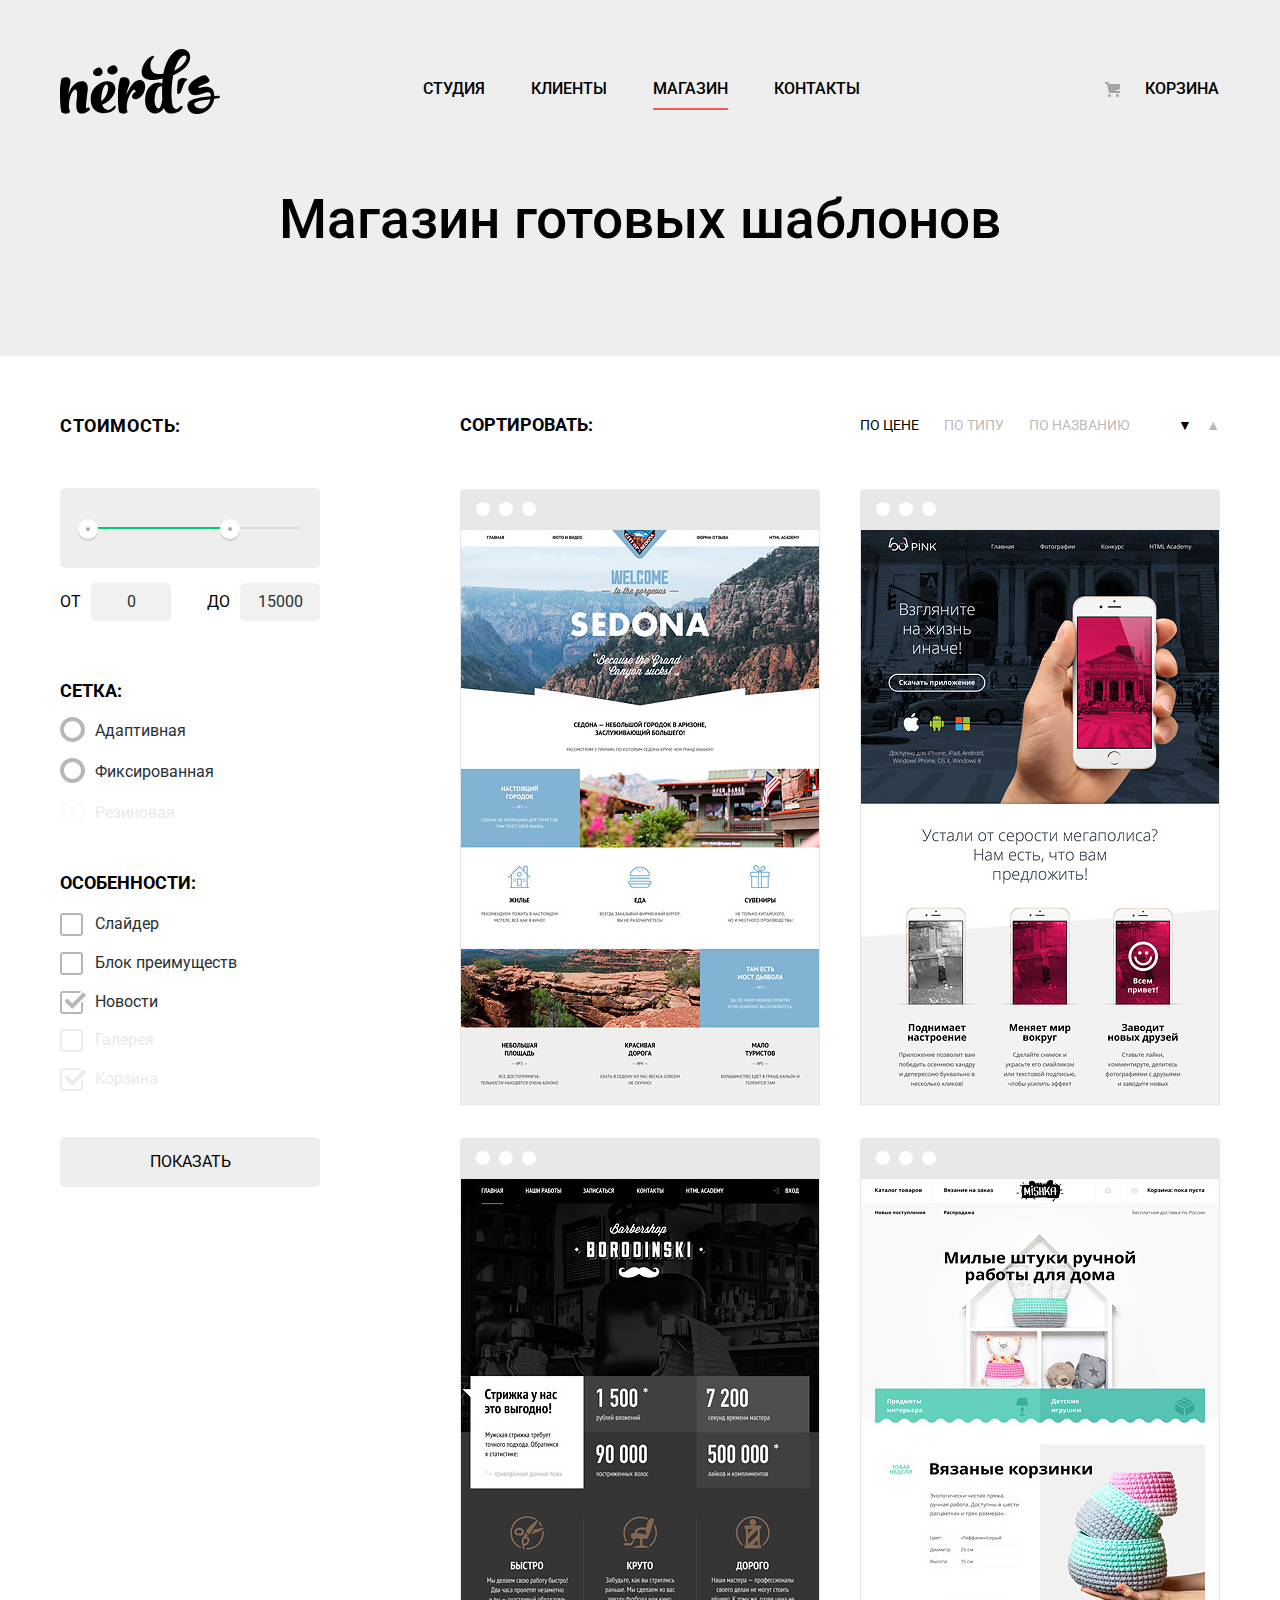
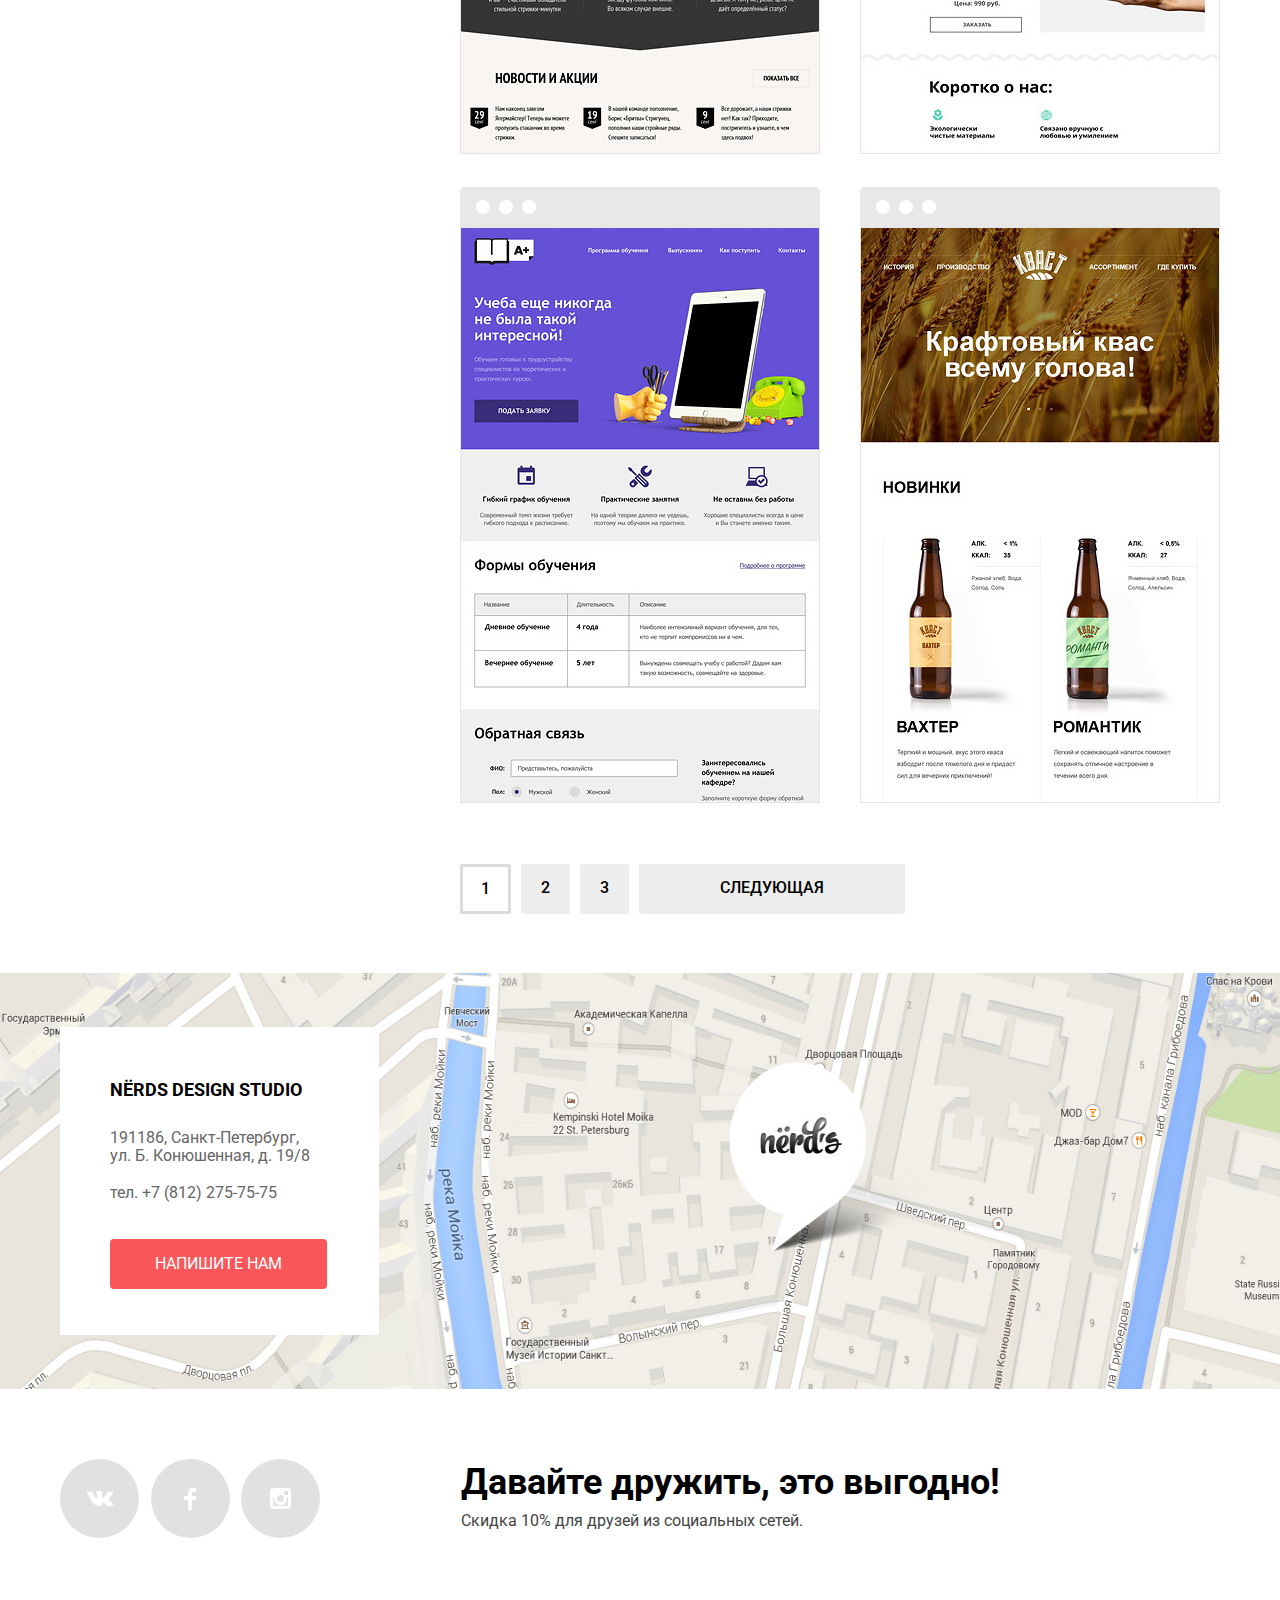
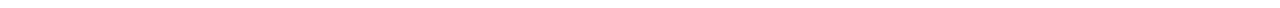
==== commit a6b83fdb: "чекбоксы" ====
--- a/catalog.html
+++ b/catalog.html
@@ -44,8 +44,8 @@
                 <div class="toggle toggle-max"></div>
               </div>
               <div class="price-controls">
-                <label class="min-price">От<input type="number" id="cost_min" name="cost_min" value="0"></label>
-                <label class="max-price">До<input type="number" id="cost_max" name="cost_max" value="15000"></label>
+                <label class="min-price">От<input type="text" id="cost_min" name="cost_min" value="0"></label>
+                <label class="max-price">До<input type="text" id="cost_max" name="cost_max" value="15000"></label>
               </div>
             </div>
           </fieldset>
@@ -53,28 +53,25 @@
             <h3 class="field-head">Сетка:</h3>
             <ul class="radio-list">
               <li>
-                <label class="radio__wrap">
-                  <input class="filter-input filter-input-radio visually-hidden" type="radio" name="grid-type"
+                <div class="radio__wrap">
+                  <input class="filter-input filter-input-radio visually-hidden" type="radio" name="grid-type" id="id_adaptive"
                     value="adaptive" checked>
-                  <span class="radio__box"></span>
-                  <span class="radio__text">Адаптивная</span>
-                </label>
-              </li>
-              <li>
-                <label class="radio__wrap">
-                  <input class="filter-input filter-input-radio visually-hidden" type="radio" name="grid-type"
+                  <label class="radio__box" for="id_adaptive">Адаптивная</label>
+                </div>
+              </li>
+              <li>
+                <div class="radio__wrap">
+                  <input class="filter-input filter-input-radio visually-hidden" type="radio" name="grid-type" id="id_fixed"
                     value="fixed">
-                  <span class="radio__box"></span>
-                  <span class="radio__text">Фиксированная</span>
-                </label>
-              </li>
-              <li>
-                <label class="radio__wrap">
-                  <input class="filter-input filter-input-radio visually-hidden" type="radio" name="grid-type"
+                  <label class="radio__box" for="id_fixed">Фиксированная</label>
+                </div>
+              </li>
+              <li>
+                <div class="radio__wrap">
+                  <input class="filter-input filter-input-radio visually-hidden" type="radio" name="grid-type" id="id_flex"
                     value="flex" checked disabled>
-                  <span class="radio__box"></span>
-                  <span class="radio__text">Резиновая</span>
-                </label>
+                  <label class="radio__box" for="id_flex">Резиновая</label>
+                </div>
               </li>
             </ul>
           </fieldset>
--- a/css/style.css
+++ b/css/style.css
@@ -19,6 +19,8 @@
 }
 
 img {
+  max-width: 100%;
+  height: auto;
   display: block;
 }
 
@@ -586,7 +588,7 @@
 
 .find-box {
   width: 319px;
-  height: 308px;
+  min-height: 308px;
   background-color: #ffffff;
   position: absolute;
   top: 54px;
@@ -1318,7 +1320,7 @@
   justify-content: space-between;
   flex-wrap: wrap;
   margin-bottom: 49px;
-  width: 443px;
+  width: 455px;
 }
 
 .button-page {
@@ -1334,6 +1336,7 @@
   background-color: #eeeeee;
   border-radius: 2px;
   margin-bottom: 10px;
+  margin-right: 10px;
 }
 
 .button-page:hover,
@@ -1355,13 +1358,14 @@
 }
 
 .next-page {
-  width: 260px;
+  min-width: 260px;
+  flex-grow: 1;
 }
 
 .radio-list {
   padding-left: 35px;
   margin: 0;
-  padding-bottom: 45px;
+  padding-bottom: 24px;
 }
 
 .advantages-list {
@@ -1370,22 +1374,24 @@
   padding-bottom: 30px;
 }
 
-.radio__wrap,
-.check__wrap {
-  display: block;
-}
-
-.radio-list li:nth-child(1),
+/* .radio-list li:nth-child(1),
 .radio-list li:nth-child(2) {
   margin-bottom: 21px;
+} */
+
+.radio__wrap {
+  display: block;
+  margin-bottom: 21px;
 }
 
 .check__wrap {
-  vertical-align: middle;
+  display: block;
   margin-bottom: 18px;
 }
 
-.radio__box {
+.radio__box::before {
+  content: "";
+  display: block;
   position: absolute;
   margin-left: -35px;
   margin-top: -4px;
@@ -1400,18 +1406,18 @@
   line-height: 20px;
 }
 
-.filter-input-radio:checked + .radio__box {
+.filter-input-radio:checked + .radio__box::before {
   background-image: url("../img/radio-on.svg");
   background-repeat: no-repeat;
   opacity: 0.4;
 }
 
-.filter-input-radio:hover + .radio__box,
-.filter-input-radio:focus + .radio__box {
+.filter-input-radio:hover + .radio__box::before,
+.filter-input-radio:focus + .radio__box::before {
   opacity: 1;
 }
 
-.filter-input-radio:disabled + .radio__box {
+.filter-input-radio:disabled + .radio__box::before {
   opacity: 0.1;
 }
 
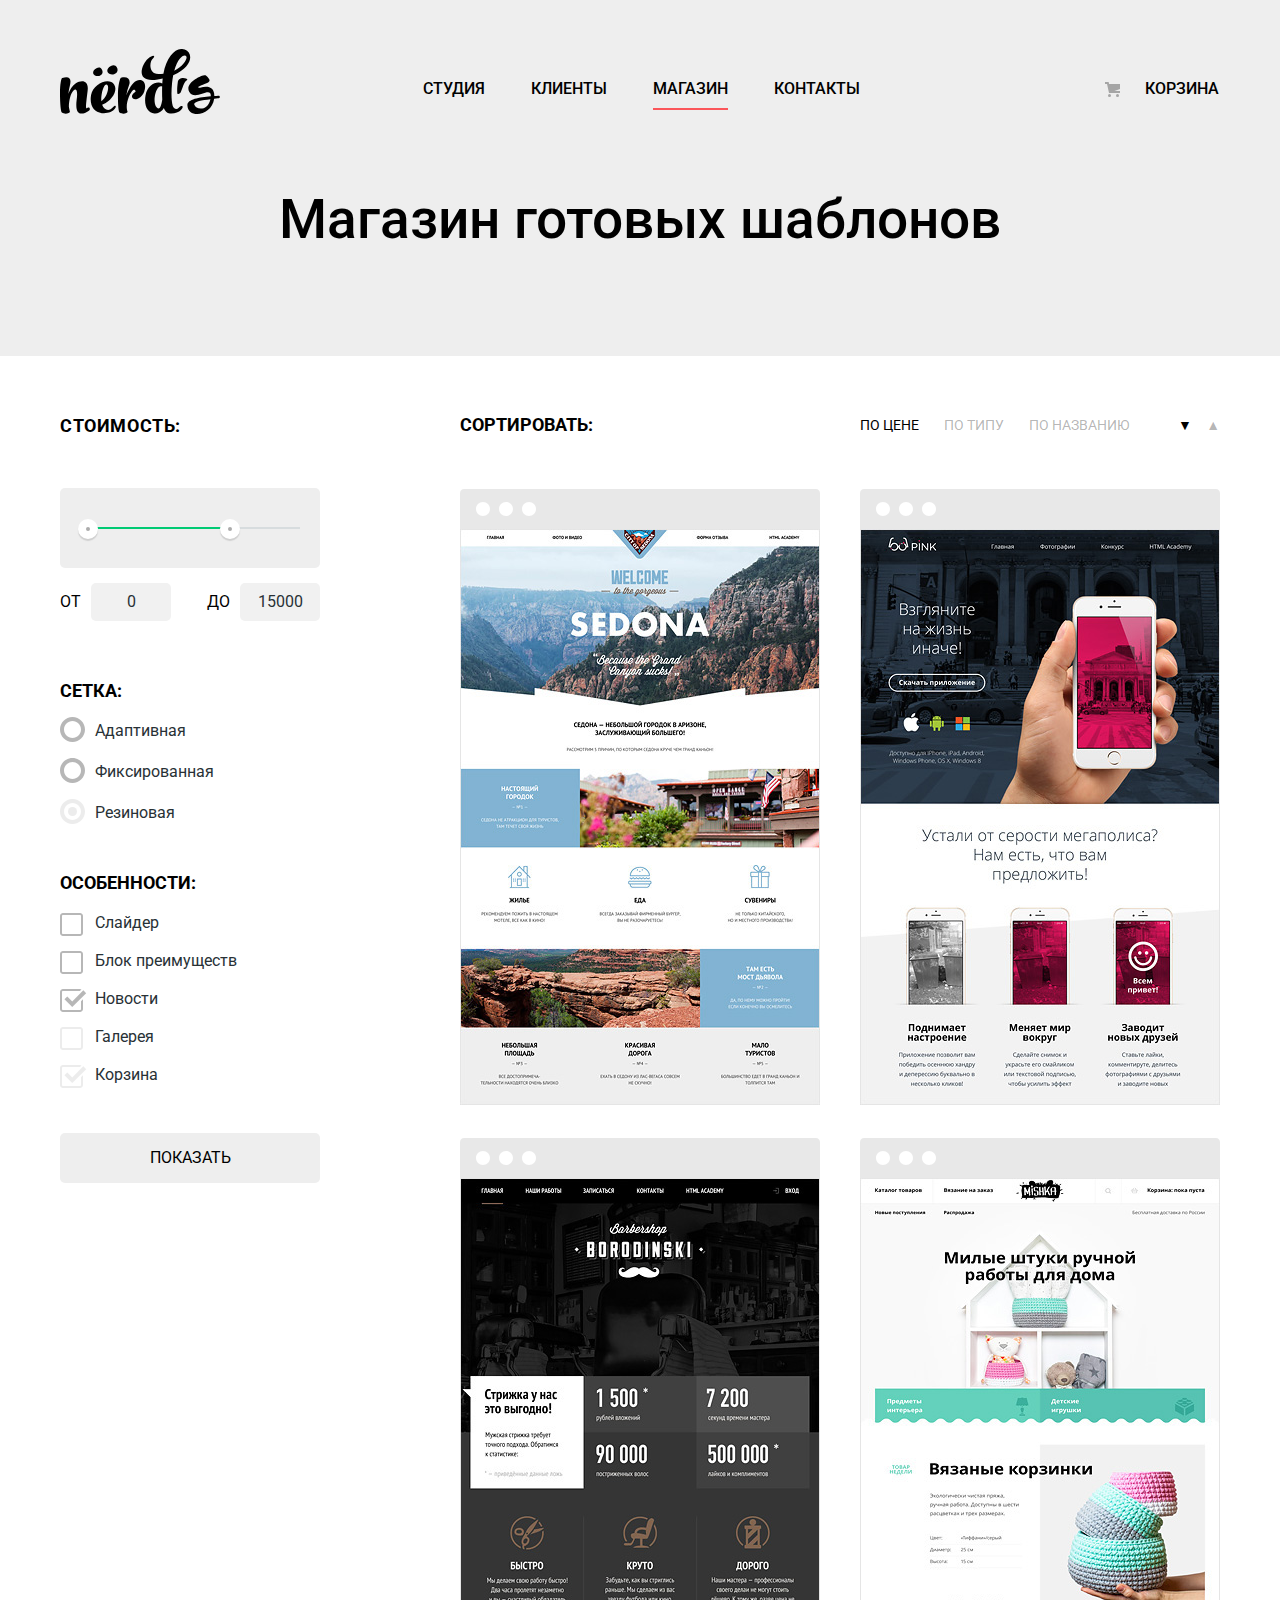
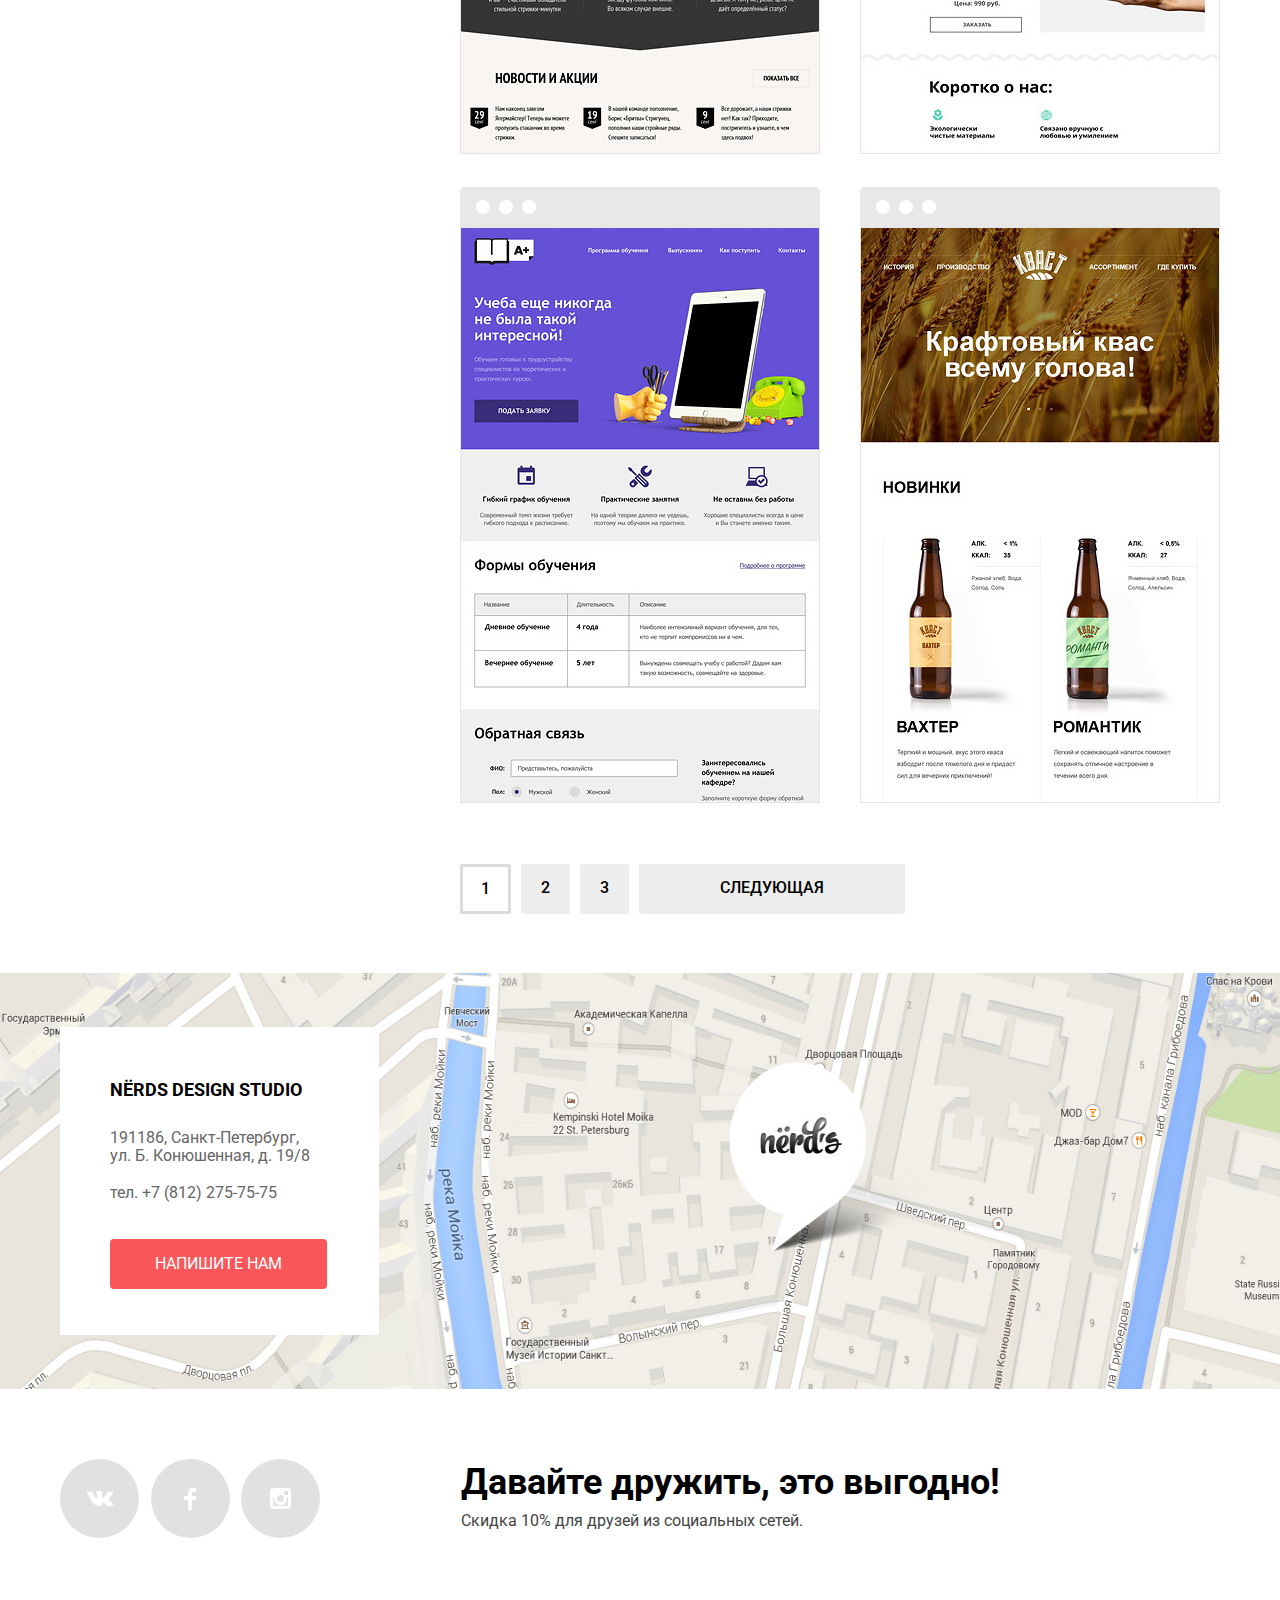
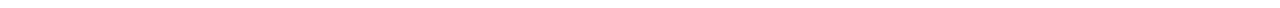
==== commit 80fdb97e: "чекбоксы" ====
--- a/catalog.html
+++ b/catalog.html
@@ -79,41 +79,36 @@
             <h3 class="field-head">Особенности:</h3>
             <ul class="advantages-list">
               <li>
-                <label class="check__wrap">
-                  <input class="filter-input filter-input-checkbox visually-hidden" type="checkbox" name="slider">
-                  <span class="check__box"></span>
-                  <span class="check__text">Слайдер</span>
-                </label>
-              </li>
-              <li>
-                <label class="check__wrap">
-                  <input class="filter-input filter-input-checkbox visually-hidden" type="checkbox" name="advantages">
-                  <span class="check__box"></span>
-                  <span class="check__text">Блок преимуществ</span>
-                </label>
-              </li>
-              <li>
-                <label class="check__wrap">
-                  <input class="filter-input filter-input-checkbox visually-hidden" type="checkbox" name="news" checked>
-                  <span class="check__box"></span>
-                  <span class="check__text">Новости</span>
-                </label>
-              </li>
-              <li>
-                <label class="check__wrap">
-                  <input class="filter-input filter-input-checkbox visually-hidden" type="checkbox" name="gallery"
+                <div class="check__wrap">
+                  <input class="filter-input filter-input-checkbox visually-hidden" type="checkbox" name="slider" id="id_slider">
+                  <label class="check__box" for="id_slider">Слайдер</label>
+                </div>
+              </li>
+              <li>
+                <div class="check__wrap">
+                  <input class="filter-input filter-input-checkbox visually-hidden" type="checkbox" name="advantages" id="id_adv">
+                  <label class="check__box" for="id_adv">Блок преимуществ</label>
+                </div>
+              </li>
+              <li>
+                <div class="check__wrap">
+                  <input class="filter-input filter-input-checkbox visually-hidden" type="checkbox" name="news" id="id_news" checked>
+                  <label class="check__box" for="id_news">Новости</label>
+                </div>
+              </li>
+              <li>
+                <div class="check__wrap">
+                  <input class="filter-input filter-input-checkbox visually-hidden" type="checkbox" name="gallery" id="id_gallery"
                     disabled>
-                  <span class="check__box"></span>
-                  <span class="check__text">Галерея</span>
-                </label>
-              </li>
-              <li>
-                <label class="check__wrap">
-                  <input class="filter-input filter-input-checkbox visually-hidden" type="checkbox" name="bin" disabled
+                  <label class="check__box" for="id_gallery">Галерея</label>
+                </div>
+              </li>
+              <li>
+                <div class="check__wrap">
+                  <input class="filter-input filter-input-checkbox visually-hidden" type="checkbox" name="bin" id="id_bin" disabled
                     checked>
-                  <span class="check__box"></span>
-                  <span class="check__text">Корзина</span>
-                </label>
+                  <label class="check__box" id="id_bin">Корзина</label>
+                </div>
               </li>
             </ul>
             <button class="button-show" type="submit">Показать</button>
--- a/css/style.css
+++ b/css/style.css
@@ -1374,11 +1374,6 @@
   padding-bottom: 30px;
 }
 
-/* .radio-list li:nth-child(1),
-.radio-list li:nth-child(2) {
-  margin-bottom: 21px;
-} */
-
 .radio__wrap {
   display: block;
   margin-bottom: 21px;
@@ -1402,7 +1397,7 @@
   opacity: 0.4;
 }
 
-.radio__text {
+.radio__box {
   line-height: 20px;
 }
 
@@ -1417,11 +1412,9 @@
   opacity: 1;
 }
 
-.filter-input-radio:disabled + .radio__box::before {
-  opacity: 0.1;
-}
-
-.check__box {
+.check__box::before {
+  content: "";
+  display: block;
   position: absolute;
   margin-left: -35px;
   width: 27px;
@@ -1431,24 +1424,20 @@
   opacity: 0.4;
 }
 
-.check__text {
-  vertical-align: middle;
-}
-
-.filter-input-checkbox:checked + .check__box {
+.filter-input-checkbox:checked + .check__box::before {
   background-image: url("../img/checkbox-on.svg");
   background-repeat: no-repeat;
   opacity: 0.4;
 }
 
-.filter-input-checkbox:hover + .check__box,
-.filter-input-checkbox:focus + .check__box {
+.filter-input-checkbox:hover + .check__box::before,
+.filter-input-checkbox:focus + .check__box::before {
   opacity: 1;
 }
 
-.filter-input-radio:disabled + .radio__box,
-.filter-input-radio:disabled ~ .radio__text,
-.filter-input-checkbox:disabled+.check__box,
-.filter-input-checkbox:disabled~.check__text {
+.filter-input-radio:disabled + .radio__box::before,
+.filter-input-radio:disabled ~ .radio__text::before,
+.filter-input-checkbox:disabled+.check__box::before,
+.filter-input-checkbox:disabled~.check__text::before {
   opacity: 0.1;
 }
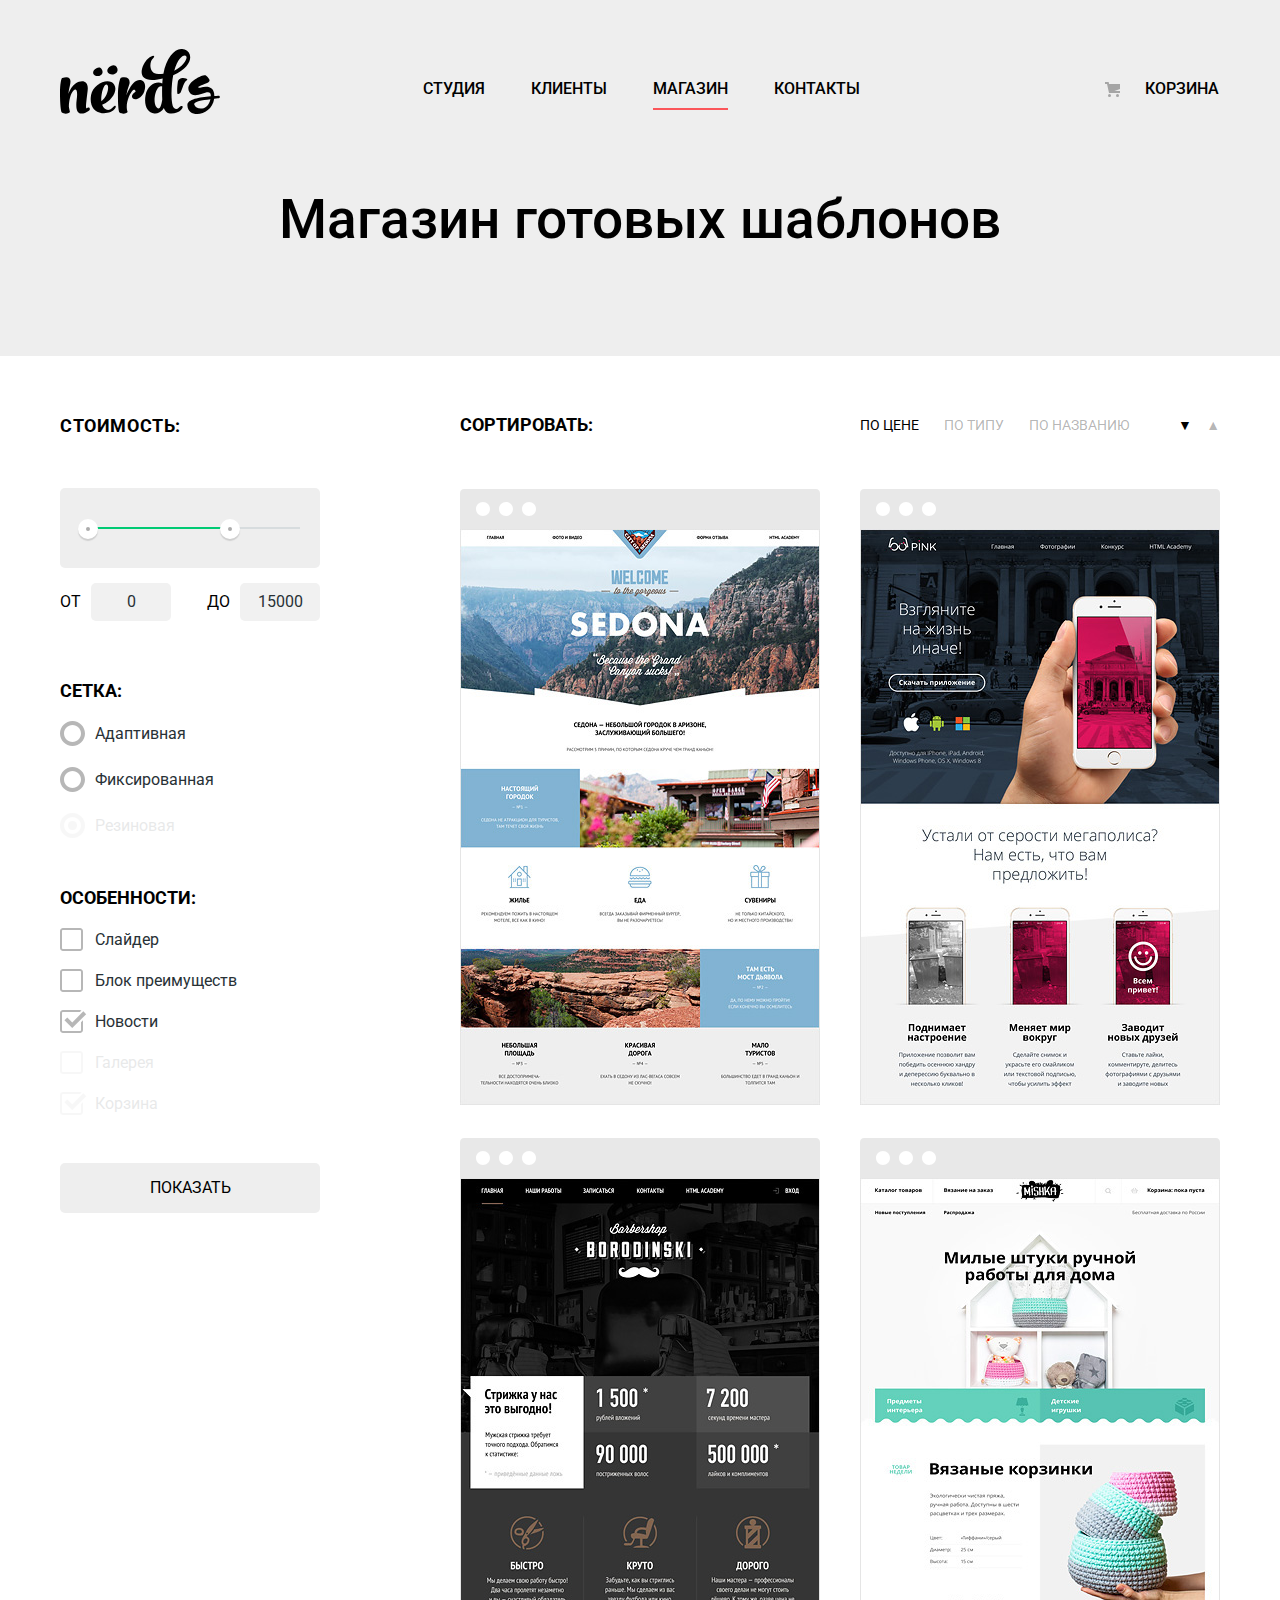
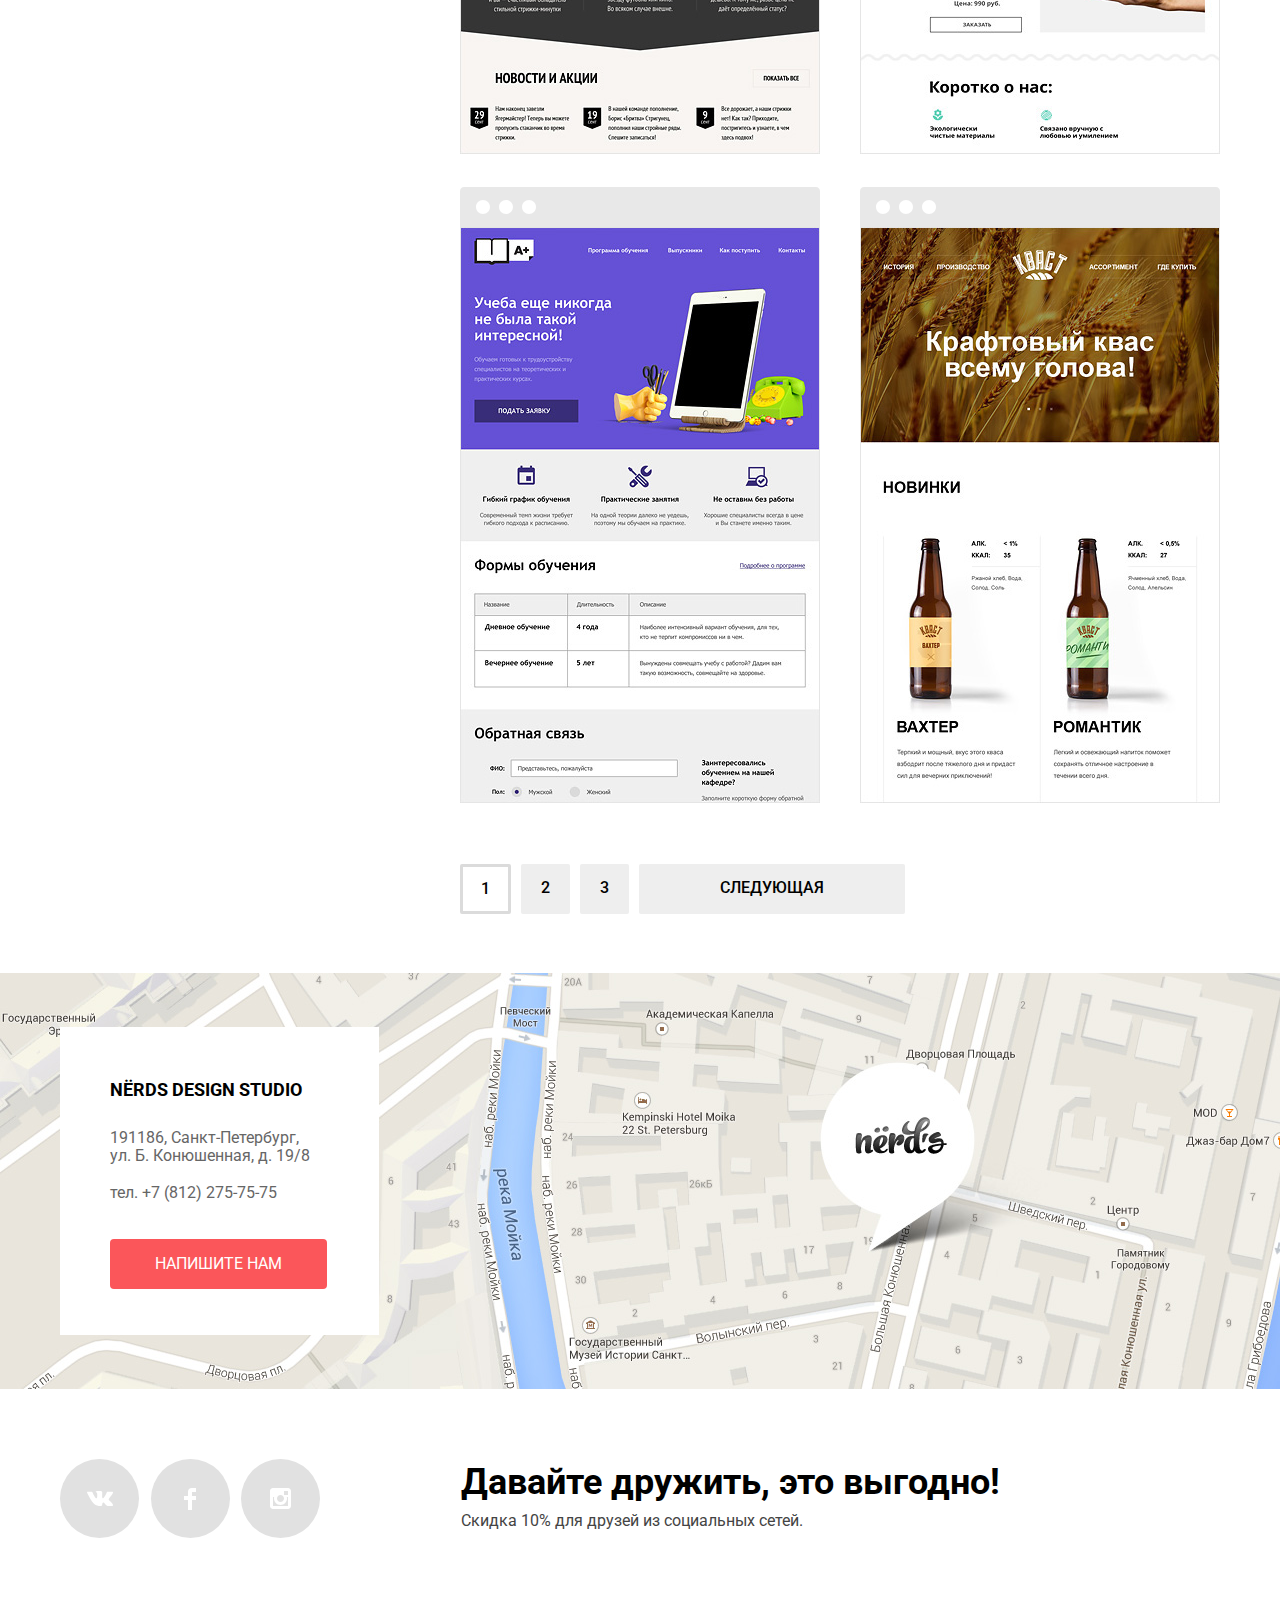
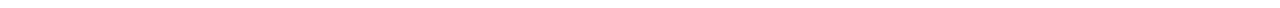
==== commit 2bd5c7b0: "Попытка защиты 2" ====
--- a/catalog.html
+++ b/catalog.html
@@ -23,9 +23,9 @@
         <li><a class="active" href="catalog.html">Магазин</a></li>
         <li><a href="#">Контакты</a></li>
       </ul>
-      <ul class="user-navigation">
-        <li><a href="#" class="img-basket">Корзина</a></li>
-      </ul>
+      <div class="user-navigation">
+        <a href="#" class="img-basket">Корзина</a>
+      </div>
     </nav>
     <h1>Магазин готовых шаблонов</h1>
   </header>
@@ -44,8 +44,8 @@
                 <div class="toggle toggle-max"></div>
               </div>
               <div class="price-controls">
-                <label class="min-price">От<input type="text" id="cost_min" name="cost_min" value="0"></label>
-                <label class="max-price">До<input type="text" id="cost_max" name="cost_max" value="15000"></label>
+                <label class="min-price">От<input type="number" id="cost_min" name="cost_min" value="0"></label>
+                <label class="max-price">До<input type="" id="cost_max" name="cost_max" value="15000"></label>
               </div>
             </div>
           </fieldset>
--- a/css/style.css
+++ b/css/style.css
@@ -45,7 +45,6 @@
 }
 
 .site-navigation,
-.user-navigation,
 .slider-list,
 .orders-list,
 .nerds-list,
@@ -578,7 +577,7 @@
   height: 416px;
   background-image: url("../img/map.jpg");
   background-repeat: no-repeat;
-  background-size: 100% 416px;
+  background-size: cover;
   background-color: #eeeeee;
 }
 
@@ -1147,6 +1146,12 @@
   vertical-align: middle;
 }
 
+.price-controls input::-webkit-outer-spin-button,
+.price-controls input::-webkit-inner-spin-button {
+  -webkit-appearance: none;
+  margin: 0;
+}
+
 .price-controls input {
   box-sizing: content-box;
   width: 60px;
@@ -1160,6 +1165,8 @@
   border: none;
   border-radius: 5px;
   background-color: #f1f1f1;
+  -webkit-appearance: none;
+  -moz-appearance: textfield;
 }
 
 .max-price {
@@ -1384,12 +1391,16 @@
   margin-bottom: 18px;
 }
 
+.radio__box {
+  position: relative;
+  line-height: 25px;
+}
+
 .radio__box::before {
   content: "";
   display: block;
   position: absolute;
   margin-left: -35px;
-  margin-top: -4px;
   width: 25px;
   height: 25px;
   background-image: url("../img/radio-off.svg");
@@ -1397,10 +1408,6 @@
   opacity: 0.4;
 }
 
-.radio__box {
-  line-height: 20px;
-}
-
 .filter-input-radio:checked + .radio__box::before {
   background-image: url("../img/radio-on.svg");
   background-repeat: no-repeat;
@@ -1410,6 +1417,11 @@
 .filter-input-radio:hover + .radio__box::before,
 .filter-input-radio:focus + .radio__box::before {
   opacity: 1;
+}
+
+.check__box {
+  position: relative;
+  line-height: 23px;
 }
 
 .check__box::before {
@@ -1435,9 +1447,7 @@
   opacity: 1;
 }
 
-.filter-input-radio:disabled + .radio__box::before,
-.filter-input-radio:disabled ~ .radio__text::before,
-.filter-input-checkbox:disabled+.check__box::before,
-.filter-input-checkbox:disabled~.check__text::before {
+.filter-input-radio:disabled ~ .radio__box,
+.filter-input-checkbox:disabled ~ .check__box {
   opacity: 0.1;
 }
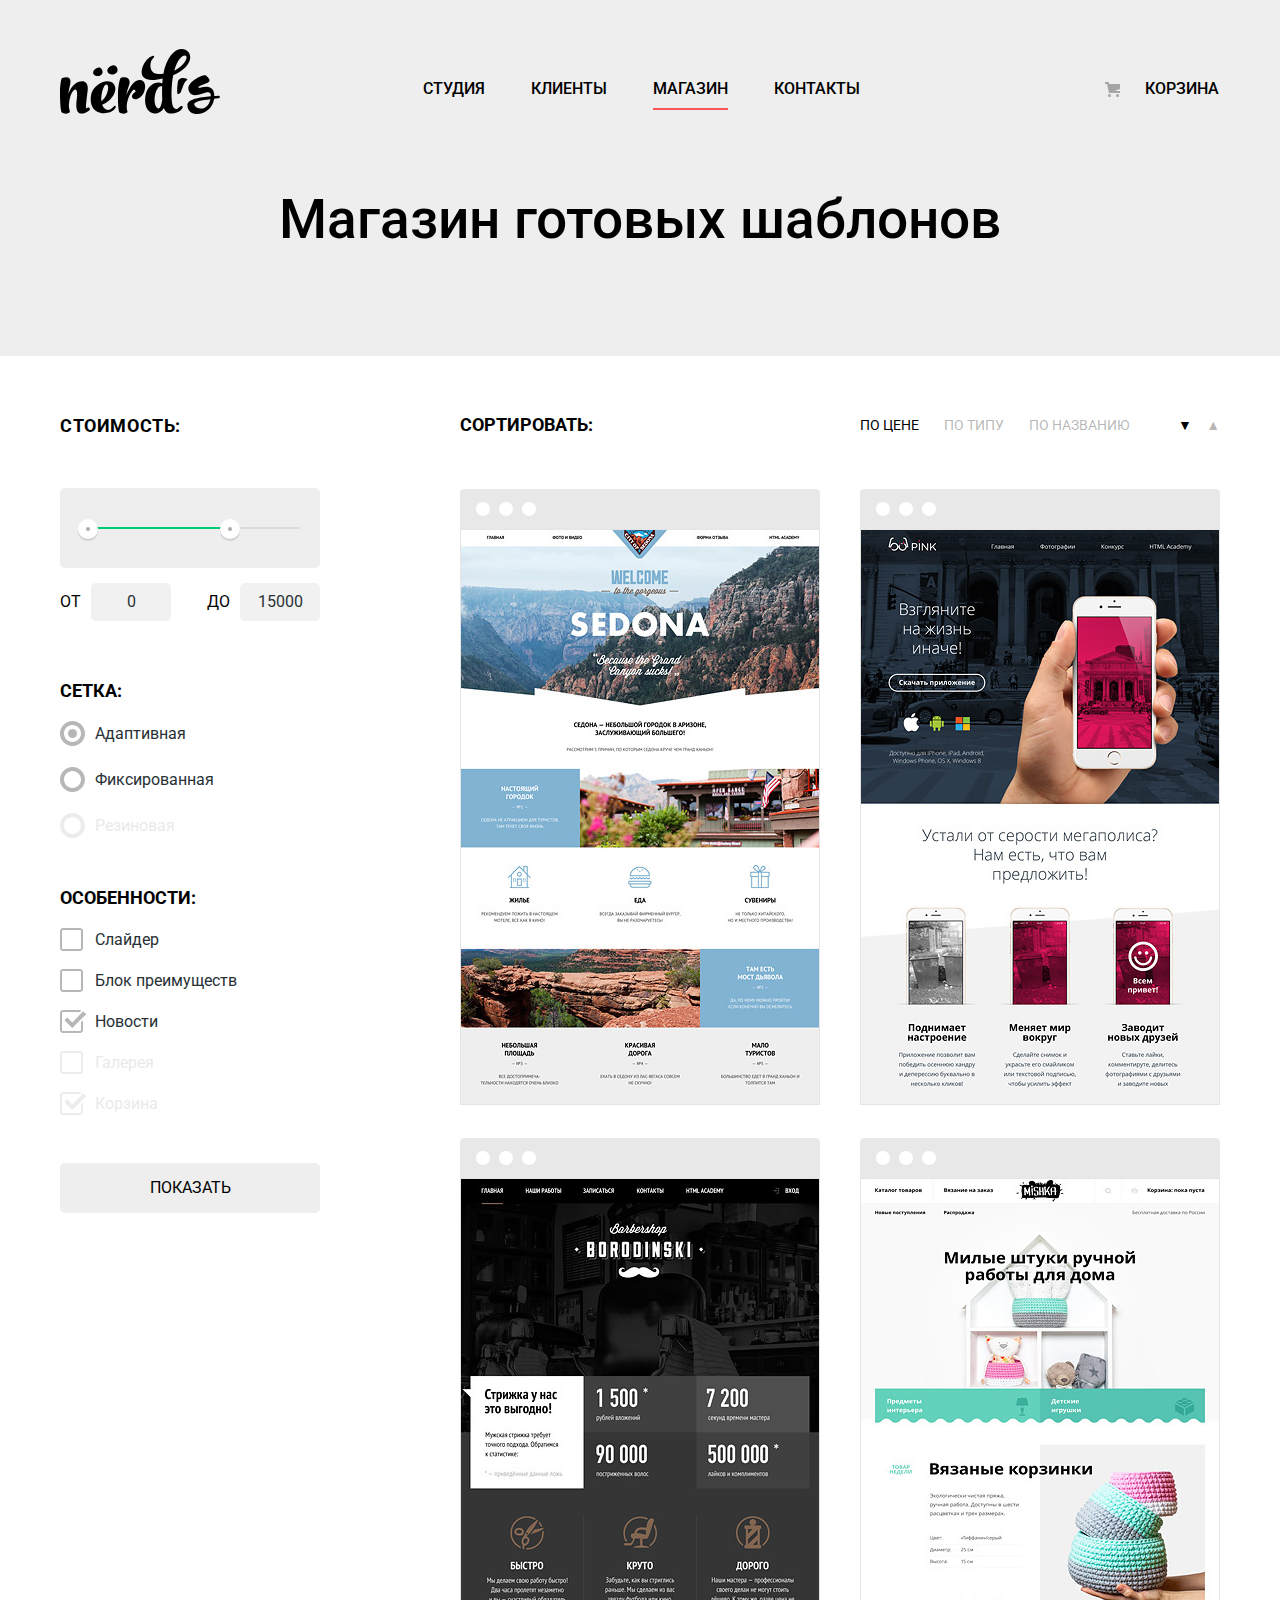
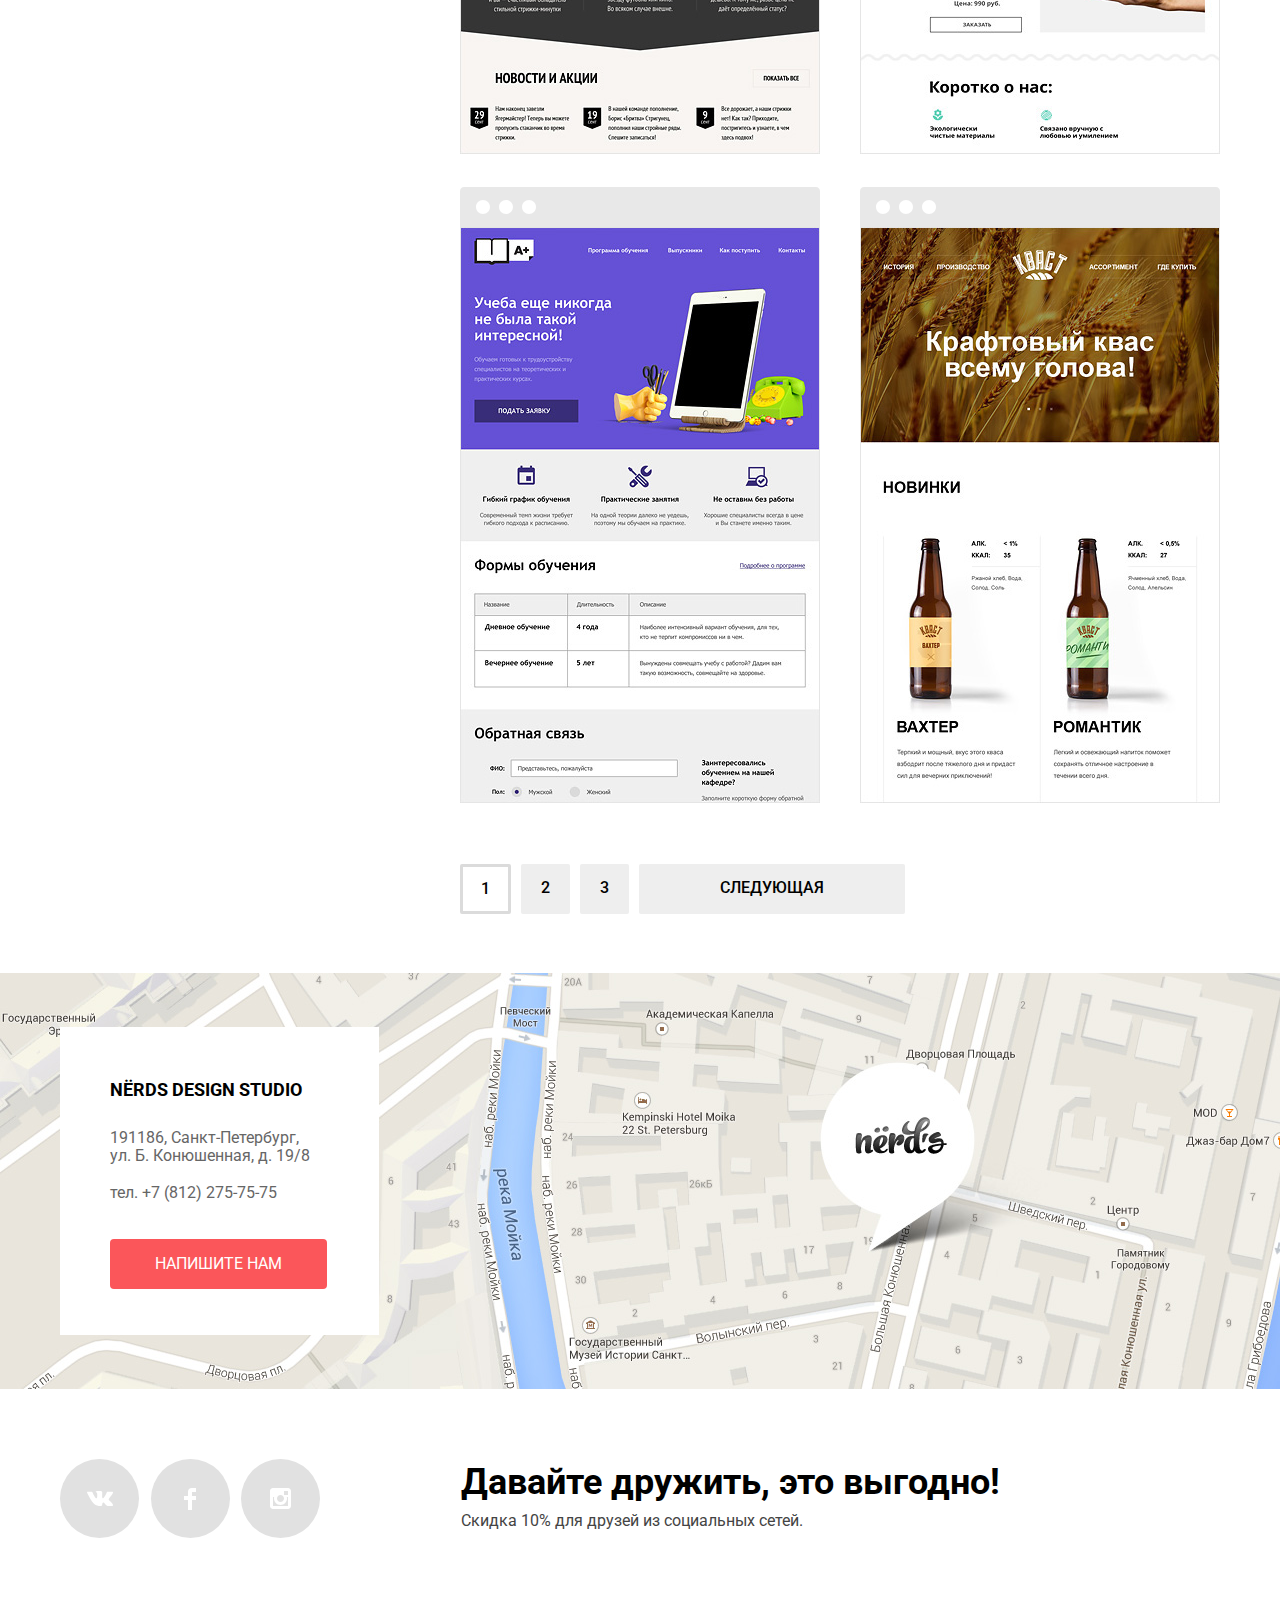
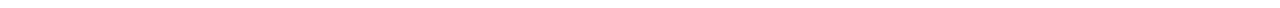
==== commit 18393e18: "Попытка 2" ====
--- a/catalog.html
+++ b/catalog.html
@@ -45,7 +45,7 @@
               </div>
               <div class="price-controls">
                 <label class="min-price">От<input type="number" id="cost_min" name="cost_min" value="0"></label>
-                <label class="max-price">До<input type="" id="cost_max" name="cost_max" value="15000"></label>
+                <label class="max-price">До<input type="number" id="cost_max" name="cost_max" value="15000"></label>
               </div>
             </div>
           </fieldset>
@@ -56,21 +56,21 @@
                 <div class="radio__wrap">
                   <input class="filter-input filter-input-radio visually-hidden" type="radio" name="grid-type" id="id_adaptive"
                     value="adaptive" checked>
-                  <label class="radio__box" for="id_adaptive">Адаптивная</label>
+                  <label class="radio__box" for="id_adaptive"><span class="radio__text">Адаптивная</span></label>
                 </div>
               </li>
               <li>
                 <div class="radio__wrap">
                   <input class="filter-input filter-input-radio visually-hidden" type="radio" name="grid-type" id="id_fixed"
                     value="fixed">
-                  <label class="radio__box" for="id_fixed">Фиксированная</label>
+                  <label class="radio__box" for="id_fixed"><span class="radio__text">Фиксированная</span></label>
                 </div>
               </li>
               <li>
                 <div class="radio__wrap">
                   <input class="filter-input filter-input-radio visually-hidden" type="radio" name="grid-type" id="id_flex"
-                    value="flex" checked disabled>
-                  <label class="radio__box" for="id_flex">Резиновая</label>
+                    value="flex" disabled>
+                  <label class="radio__box" for="id_flex"><span class="radio__text">Резиновая</span></label>
                 </div>
               </li>
             </ul>
@@ -81,33 +81,33 @@
               <li>
                 <div class="check__wrap">
                   <input class="filter-input filter-input-checkbox visually-hidden" type="checkbox" name="slider" id="id_slider">
-                  <label class="check__box" for="id_slider">Слайдер</label>
+                  <label class="check__box" for="id_slider"><span class="check__text">Слайдер</span></label>
                 </div>
               </li>
               <li>
                 <div class="check__wrap">
                   <input class="filter-input filter-input-checkbox visually-hidden" type="checkbox" name="advantages" id="id_adv">
-                  <label class="check__box" for="id_adv">Блок преимуществ</label>
+                  <label class="check__box" for="id_adv"><span class="check__text">Блок преимуществ</span></label>
                 </div>
               </li>
               <li>
                 <div class="check__wrap">
                   <input class="filter-input filter-input-checkbox visually-hidden" type="checkbox" name="news" id="id_news" checked>
-                  <label class="check__box" for="id_news">Новости</label>
+                  <label class="check__box" for="id_news"><span class="check__text">Новости</span></label>
                 </div>
               </li>
               <li>
                 <div class="check__wrap">
                   <input class="filter-input filter-input-checkbox visually-hidden" type="checkbox" name="gallery" id="id_gallery"
                     disabled>
-                  <label class="check__box" for="id_gallery">Галерея</label>
+                  <label class="check__box" for="id_gallery"><span class="check__text">Галерея</span></label>
                 </div>
               </li>
               <li>
                 <div class="check__wrap">
                   <input class="filter-input filter-input-checkbox visually-hidden" type="checkbox" name="bin" id="id_bin" disabled
                     checked>
-                  <label class="check__box" id="id_bin">Корзина</label>
+                  <label class="check__box" for="id_bin"><span class="check__text">Корзина</span></label>
                 </div>
               </li>
             </ul>
--- a/css/style.css
+++ b/css/style.css
@@ -1447,7 +1447,9 @@
   opacity: 1;
 }
 
-.filter-input-radio:disabled ~ .radio__box,
-.filter-input-checkbox:disabled ~ .check__box {
+.filter-input-radio:disabled ~ .radio__box .radio__text,
+.filter-input-radio:disabled + .radio__box::before,
+.filter-input-checkbox:disabled ~ .check__box .check__text,
+.filter-input-checkbox:disabled + .check__box::before {
   opacity: 0.1;
 }
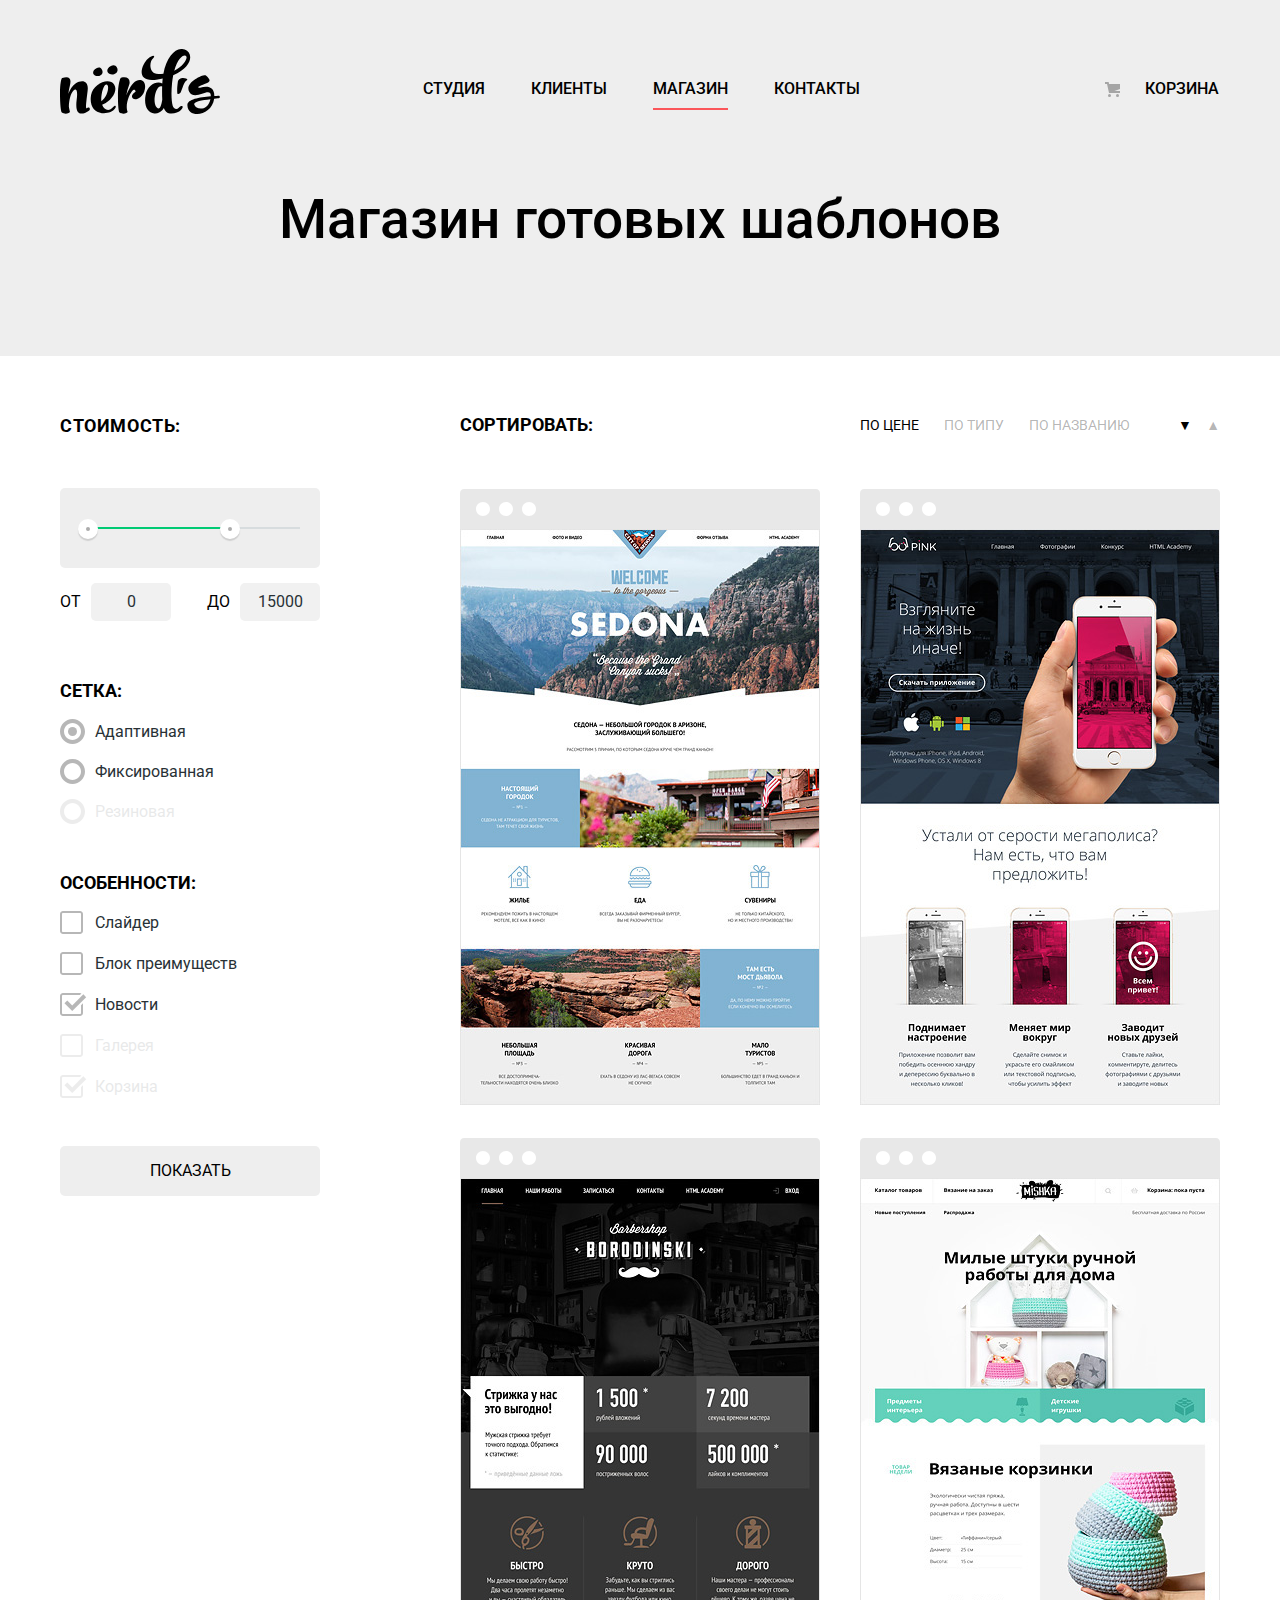
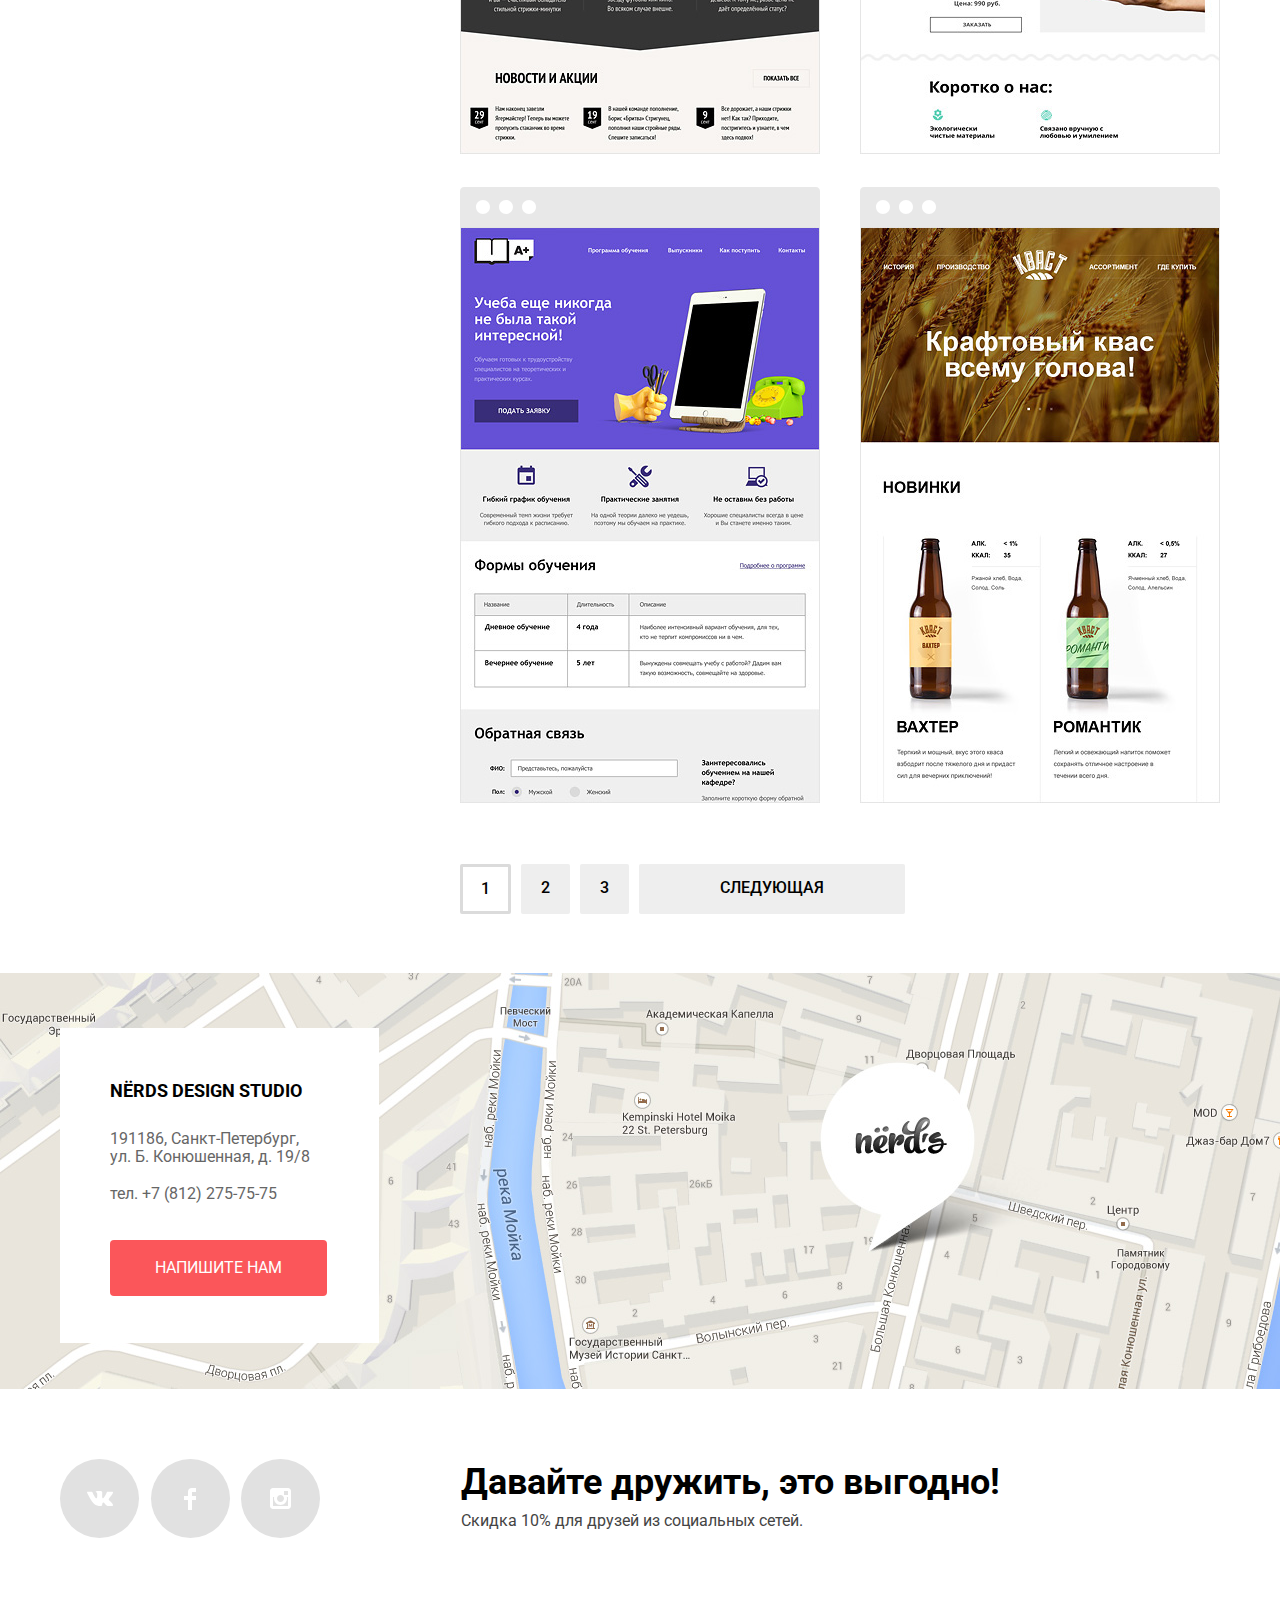
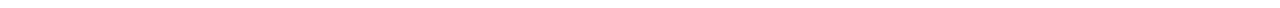
==== commit eff192dd: "Попытка 3" ====
--- a/catalog.html
+++ b/catalog.html
@@ -8,13 +8,13 @@
   <link href="https://fonts.googleapis.com/css?family=Roboto:400,500,700,900&display=swap&subset=cyrillic"
     rel="stylesheet">
   <link href="css/normalize.css" rel="stylesheet">
-  <link href="css/style.css" rel="stylesheet">
+  <link href="css/style_minimize.css" rel="stylesheet">
 </head>
 
 <body>
   <header class="main-header">
     <nav class="main-navigation container">
-      <a href="index.html" class="main-header-logo">
+      <a href="index.html" class="main-header-logo" aria-label="На главную">
         <img src="img/nerds-logo.svg" width="160" height="65" alt="Нёрдс">
       </a>
       <ul class="site-navigation">
@@ -119,12 +119,12 @@
         <section class="sort-container">
           <p>Сортировать:</p>
           <div class="button-container">
-            <a href="#" class="button-sort active-sort" aria-label="Кнопка сортировки проектов по цене">По цене</a>
-            <a href="#" class="button-sort" aria-label="Кнопка сортировки проектов по типу">По типу</a>
-            <a href="#" class="button-sort" aria-label="Кнопка сортировки проектов по названию">По названию</a>
+            <a href="#" class="button-sort active-sort" aria-label="Сортировать проекты по цене">По цене</a>
+            <a href="#" class="button-sort" aria-label="Сортировать проекты по типу">По типу</a>
+            <a href="#" class="button-sort" aria-label="Сортировать проекты по названию">По названию</a>
             <div class="arrow-container">
-              <a href="#" class="button-sort active-sort" aria-label="Кнопка сортировки по убыванию">&#9660;</a>
-              <a href="#" class="button-sort" aria-label="Кнопка сортировки по возрастанию">&#9650;</a>
+              <a href="#" class="button-sort active-sort" aria-label="Сортировать по убыванию">&#9660;</a>
+              <a href="#" class="button-sort" aria-label="Сортировать по возрастанию">&#9650;</a>
             </div>
           </div>
         </section>
@@ -135,52 +135,52 @@
               <p class="about-site">Информационный сайт для&nbsp;туристов</p>
               <a class="button site-price" href="#">9 900 РУБ.</a>
             </div>
-            <img class="img-browser" src="img/browser.svg" width="360" height="40" alt="окно браузера">
+            <div class="img-browser"></div>
             <img src="img/img-sedona-jpg.jpg" width="360" height="576" alt="Макет сайта SEDONA">
           </div>
           <div class="catalog-item">
-            <img class="img-browser" src="img/browser.svg" width="360" height="40" alt="окно браузера">
+            <div class="img-browser"></div>
             <img src="img/img-pink-jpg.jpg" width="360" height="576" alt="Макет сайта PINK">
             <div class="site-description">
               <p class="site-name"><a href="#">PINK APP</a></p>
               <p class="about-site">Продуктовый лендинг приложения для iOS и Android</p>
-              <a class="button site-price" href="#">9900 РУБ.</a>
-            </div>
-          </div>
-          <div class="catalog-item">
-            <img class="img-browser" src="img/browser.svg" width="360" height="40" alt="окно браузера">
+              <a class="button site-price" href="#" aria-label="Купить макет SEDONA">9900 РУБ.</a>
+            </div>
+          </div>
+          <div class="catalog-item">
+            <div class="img-browser"></div>
             <img src="img/img-barbershop-jpg.jpg" width="360" height="576" alt="Макет сайта BARBERSHOP">
             <div class="site-description">
               <p class="site-name"><a href="#">BARBERSHOP</a></p>
               <p class="about-site">Сайт салона красоты. Для&nbsp;мужчин, да.</p>
-              <a class="button site-price" href="#">9900 РУБ.</a>
-            </div>
-          </div>
-          <div class="catalog-item">
-            <img class="img-browser" src="img/browser.svg" width="360" height="40" alt="окно браузера">
+              <a class="button site-price" href="#" aria-label="Купить макет BARBERSHOP">9900 РУБ.</a>
+            </div>
+          </div>
+          <div class="catalog-item">
+            <div class="img-browser"></div>
             <img src="img/img-mishka-jpg.jpg" width="360" height="576" alt="Макет сайта MISHKA">
             <div class="site-description">
               <p class="site-name"><a href="#">MISHKA</a></p>
               <p class="about-site">Интернет-магазин вязаных&nbsp;игрушек</p>
-              <a class="button site-price" href="#">9900 РУБ.</a>
-            </div>
-          </div>
-          <div class="catalog-item">
-            <img class="img-browser" src="img/browser.svg" width="360" height="40" alt="окно браузера">
+              <a class="button site-price" href="#" aria-label="Купить макет MISHKA">9900 РУБ.</a>
+            </div>
+          </div>
+          <div class="catalog-item">
+            <div class="img-browser"></div>
             <img src="img/img-aplus-jpg.jpg" width="360" height="576" alt="Макет сайта А ПЛЮС">
             <div class="site-description">
               <p class="site-name"><a href="#">A PLUS</a></p>
               <p class="about-site">Лендинг курсов повышения квалификации</p>
-              <a class="button site-price" href="#">9900 РУБ.</a>
-            </div>
-          </div>
-          <div class="catalog-item">
-            <img class="img-browser" src="img/browser.svg" width="360" height="40" alt="окно браузера">
+              <a class="button site-price" href="#" aria-label="Купить макет А ПЛЮС">9900 РУБ.</a>
+            </div>
+          </div>
+          <div class="catalog-item">
+            <div class="img-browser"></div>
             <img src="img/img-kvast-jpg.jpg" width="360" height="576" alt="Макет сайта КВАСТ">
             <div class="site-description">
               <p class="site-name"><a href="#">КВАСТ</a></p>
               <p class="about-site">Промо-сайт производителя крафтового кваса</p>
-              <a class="button site-price" href="#">9900 РУБ.</a>
+              <a class="button site-price" href="#" aria-label="Купить макет КВАСТ">9900 РУБ.</a>
             </div>
           </div>
         </section>
@@ -194,13 +194,14 @@
     </div>
     <section class="find-us">
       <div class="map-image">
+        <iframe class="map-frame" src="https://yandex.ru/map-widget/v1/?um=constructor%3A95cfe59db70ecdc90c12610b0e52b20e2dc0edfc7494251a6e81f721daa70e3a&amp;source=constructor" height="416"></iframe>
         <div class="container map-container">
           <div class="find-box">
             <p class="find-head">NЁRDS DESIGN STUDIO</p>
             <p class="find-info find-address">191186, Санкт-Петербург,<br>
               ул. Б. Конюшенная, д. 19/8</p>
               <p class="find-info find-tel"><a href="tel:+78122757575" aria-label="Телефонный номер нашей студии">тел. +7 (812) 275-75-75</a></p>
-              <a class="button button-message-us" href="write_us.html" aria-label="Кнопка открытия формы обратной связи">Напишите нам</a>
+              <a class="button button-message-us" href="write_us.html" aria-label="Открыть форму обратной связи">Напишите нам</a>
           </div>
         </div>
       </div>
@@ -209,18 +210,18 @@
   <footer class="container">
     <div class="main-footer">
         <ul class="media-list">
-            <li><a class="social-button" href="#" aria-label="Кнопка перехода на нашу страницу Вконтакте">
+            <li><a class="social-button" href="#" aria-label="Ссылка перехода на нашу страницу Вконтакте">
                 <svg xmlns="http://www.w3.org/2000/svg" width="26" height="15" viewBox="0 0 26 15">
                   <path fill="#FFF"
                     d="M16.138 11.51c.956-.309 2.18 2.04 3.483 2.939.978.681 1.727.534 1.727.534l3.473-.05s1.815-.112.957-1.554c-.071-.12-.503-1.069-2.585-3.022-2.177-2.043-1.882-1.712.739-5.244 1.597-2.153 2.236-3.468 2.036-4.028-.192-.539-1.365-.399-1.365-.399L20.69.713c-.381.001-.704.119-.851.515-.003.004-.621 1.666-1.445 3.079-1.741 2.989-2.436 3.148-2.724 2.961-.661-.433-.494-1.737-.494-2.664 0-2.897.432-4.105-.846-4.417-.427-.104-.739-.172-1.828-.182-1.392-.021-2.574 0-3.244.329-.445.223-.786.712-.579.74.26.035.843.16 1.155.586.401.552.389 1.789.389 1.789s.229 3.411-.54 3.834c-.528.29-1.25-.302-2.803-3.016-.793-1.388-1.392-2.922-1.392-2.922s-.116-.285-.326-.441c-.25-.185-.6-.244-.6-.244L.848.684S.29.7.085.946c-.182.218-.015.668-.015.668s2.909 6.881 6.203 10.347c3.02 3.182 6.452 2.971 6.452 2.971h1.555s.469-.054.709-.312c.224-.24.214-.691.214-.691s-.031-2.109.935-2.419z" />
                 </svg></a>
             </li>
-            <li><a class="social-button" href="#" aria-label="Кнопка перехода на нашу страницу Facebook">
+            <li><a class="social-button" href="#" aria-label="Ссылка перехода на нашу страницу Facebook">
                 <svg xmlns="http://www.w3.org/2000/svg" width="12" height="22" viewBox="0 0 12 22">
                   <path fill="#FFF" d="M12 4V0H8a4 4 0 0 0-4 4v4H0v4h4v10h4V12h4V8H8V4h4z" />
                 </svg></a>
             </li>
-            <li><a class="social-button" href="#" aria-label="Кнопка перехода в наш Instagram аккаунт">
+            <li><a class="social-button" href="#" aria-label="Ссылка перехода в наш Instagram аккаунт">
                 <svg enable-background="new 0 0 21 21" height="21" viewBox="0 0 21 21" width="21"
                   xmlns="http://www.w3.org/2000/svg">
                   <path
@@ -237,7 +238,7 @@
   </footer>
 
   <section class="message-us">
-    <button class="modal-close" type="button">
+    <button class="modal-close" type="button" aria-label="Закрыть модальное окно">
       <span class="visually-hidden">Закрыть</span>
     </button>
     <h2>Напишите нам</h2>
@@ -268,7 +269,7 @@
     </form>
   </section>
 
-  <script src="js/script.js"></script>
+  <script src="js/script_minimize.js"></script>
 
 </body>
 
--- a/css/style_minimize.css
+++ b/css/style_minimize.css
@@ -0,0 +1 @@
+@-webkit-keyframes bounce{0%{-webkit-transform:translateY(-2000px);transform:translateY(-2000px)}70%{-webkit-transform:translateY(30px);transform:translateY(30px)}90%{-webkit-transform:translateY(-10px);transform:translateY(-10px)}to{-webkit-transform:translateY(0);transform:translateY(0)}}@keyframes bounce{0%{-webkit-transform:translateY(-2000px);transform:translateY(-2000px)}70%{-webkit-transform:translateY(30px);transform:translateY(30px)}90%{-webkit-transform:translateY(-10px);transform:translateY(-10px)}to{-webkit-transform:translateY(0);transform:translateY(0)}}@-webkit-keyframes shake{0%,to{-webkit-transform:translateX(0);transform:translateX(0)}10%,30%,50%,70%,90%{-webkit-transform:translateX(-10px);transform:translateX(-10px)}20%,40%,60%,80%{-webkit-transform:translateX(10px);transform:translateX(10px)}}@keyframes shake{0%,to{-webkit-transform:translateX(0);transform:translateX(0)}10%,30%,50%,70%,90%{-webkit-transform:translateX(-10px);transform:translateX(-10px)}20%,40%,60%,80%{-webkit-transform:translateX(10px);transform:translateX(10px)}}html{box-sizing:border-box}*,::after,::before{box-sizing:inherit}body{margin:0;padding:0;font-family:"Roboto","Arial",sans-serif;font-size:16px;line-height:24px;color:#000;min-width:1200px}img{max-width:100%;height:auto;display:block}.visually-hidden:not(:focus):not(:active),input[type=checkbox].visually-hidden,input[type=radio].visually-hidden{position:absolute;width:1px;height:1px;margin:-1px;border:0;padding:0;white-space:nowrap;-webkit-clip-path:inset(100%);clip-path:inset(100%);clip:rect(0 0 0 0);overflow:hidden}a{text-decoration:none}.nerds-list,.orders-list,.projects-list,.site-navigation,.slider-list{list-style:none;margin:0;padding:0}.media-list{list-style:none;padding:0}.services-list{margin:0}.advantages-list,.catalog-list,.radio-list,.services-list{list-style:none;padding:0}.main-header{background-color:#eee}.main-header h1{margin:0;padding:60px 0 109px;font-size:55px;line-height:55px;text-align:center;font-weight:500}.container{max-width:1200px;margin:0 auto;padding:0 20px}.main-navigation{display:-webkit-box;display:flex;-webkit-box-pack:justify;justify-content:space-between;-webkit-box-align:center;align-items:center;margin-bottom:18px;padding-top:49px}.main-header-logo{width:160px;height:65px}.main-header-logo:focus,.main-header-logo:hover{opacity:.8}.main-header-logo:active{opacity:.3}.site-navigation,.user-navigation{display:-webkit-box;display:flex;flex-wrap:wrap;-webkit-box-align:center;align-items:center;font-size:16px;line-height:30px;font-weight:500;text-transform:uppercase;color:#000;padding-top:15px}.user-navigation{-webkit-box-pack:justify;justify-content:space-between}.site-navigation{-webkit-box-pack:center;justify-content:center}.user-navigation{width:115px;margin-left:42px}.user-navigation a{display:-webkit-box;display:flex;-webkit-box-align:center;align-items:center;flex-wrap:wrap}.site-navigation a,.user-navigation a{text-align:center;font-size:16px;line-height:30px;text-transform:uppercase;font-weight:500;color:#000;vertical-align:middle}.site-navigation a{margin:0 23px;padding-bottom:10px}.img-basket{position:relative;padding-left:40px}.img-basket::before{content:"";position:absolute;top:8px;left:0;width:15px;height:15px;background-image:url(../img/basket-icon.svg);background-repeat:no-repeat;opacity:.3}.site-navigation a:focus,.site-navigation a:hover,.user-navigation a:focus,.user-navigation a:hover{color:#fb565a}.site-navigation a:active,.user-navigation a:active{color:rgba(0,0,0,.3)}.active{border-bottom:2px solid #fb565a}.main-slider{background-image:url(../img/slide-picture.png);background-repeat:no-repeat;background-position:90% 100%;min-height:413px;position:relative}.slider-controls{position:absolute;bottom:90px;left:556px;font-size:0}.slider-controls label{position:relative;display:inline-block;width:18px;height:18px;margin-right:17px;vertical-align:top;background-color:#fff;border-radius:50%;cursor:pointer}.slide{display:none}.slide-words{padding-top:61px}.slide-head{margin:0 0 25px;font-size:55px;line-height:55px;font-weight:500}.slide-par{margin:0 0 40px;line-height:24px;color:#283136}#product-1:checked~.main-slider{background-image:url(../img/slide-picture.png)}#product-2:checked~.main-slider{background-image:url(../img/slide2-picture.png)}#product-3:checked~.main-slider{background-image:url(../img/slide3-picture.png)}#product-1:checked~.main-slider #slide1,#product-2:checked~.main-slider #slide2,#product-3:checked~.main-slider #slide3{display:block}#product-1:checked~.main-slider label[for=product-1]::before,#product-2:checked~.main-slider label[for=product-2]::before,#product-3:checked~.main-slider label[for=product-3]::before{content:"";position:absolute;display:block;width:8px;height:8px;background-color:#fff;border:2px solid #c1c1c1;border-radius:50%;top:5px;left:5px}.services,.services-list{display:-webkit-box;display:flex;-webkit-box-pack:start;justify-content:flex-start;flex-wrap:wrap}.services{margin-bottom:59px}.services-list{-webkit-box-orient:horizontal;-webkit-box-direction:normal;flex-direction:row;width:1200px;padding-top:80px}.service-item{width:300px;margin-right:0}.service-item+.service-item{margin-left:100px}.service-head{margin:0;padding-top:24px;padding-bottom:15px;font-size:24px;font-weight:700;line-height:30px;text-transform:uppercase}.service-text{margin:0 0 35px;color:#283136;max-width:250px}.nerds-bio{position:relative;display:-webkit-box;display:flex;-webkit-box-pack:justify;justify-content:space-between;flex-wrap:wrap;padding-top:46px;margin-bottom:65px}.about-us{padding-top:35px;margin-left:0;margin-right:auto}.nerds-bio::before,.orders-info::before{position:absolute;content:"";display:block;width:1160px;height:2px;top:5px;left:20px;background-color:#eee}.about-us h2{font-size:45px;line-height:45px;font-weight:500;color:#000;max-width:700px;text-overflow:clip;padding:0;margin:0 0 33px}.principles{font-size:16px;line-height:24px;color:#283136;max-width:621px;margin:0 0 38px}.activities{line-height:24px;text-transform:uppercase;font-weight:700;margin:0}.orders-info{font-size:16px;line-height:24px;color:#283136;padding-top:24px;padding-left:35px;position:relative}.orders-info::before{width:25px;background-color:#fb565a;left:0;top:75%;-webkit-transform:translateY(-50%);transform:translateY(-50%)}.about-nerds-pic{min-width:360px;height:208px;background-image:url(../img/nerds-picture.png);background-repeat:no-repeat;background-position:right bottom;margin:0 0 36px}.about-since{font-size:16px;font-weight:700;text-transform:uppercase;text-align:center;line-height:24px;padding:0 0 0 5px;margin:0 0 40px}.info-percent,.nerds-list li{box-sizing:content-box;max-width:95px}.nerds-list li{display:inline-block;padding-right:20px;vertical-align:top}.info-percent{padding:0;margin:0 0 20px;font-size:45px;line-height:45px;font-weight:700}.info-percent sup{font-size:59%}.nerds-info{padding:0;margin:0;font-size:16px;line-height:18px;color:#283136}.our-projects{padding-bottom:81px}.projects-link,.projects-list{display:-webkit-box;display:flex;-webkit-box-pack:center;justify-content:center;flex-wrap:wrap;position:relative}.projects-list{-webkit-box-align:center;align-items:center;height:180px}.projects-list::after,.projects-list::before{position:absolute;content:"";display:block;width:1160px;height:2px;left:0;background-color:#eee}.projects-list::before{top:-4px}.projects-list::after{bottom:-1px}.projects-link{width:290px}.projects-list li:nth-child(1){padding-top:12px;padding-right:30px}.projects-list li:nth-child(2){padding-right:8px}.projects-list li:nth-child(3){padding-left:8px}.projects-list li:nth-child(4){padding-top:5px;padding-left:30px}.projects-link1::after,.projects-link2::after,.projects-link3::after{content:"";display:block;width:2px;height:52px;position:absolute;right:10px;top:50%;-webkit-transform:translateY(-50%);transform:translateY(-50%);background-color:#eee}.projects-link2::after,.projects-link3::after{right:0}.projects-link3::after{right:-10px}.project-image{opacity:.2}.project-image:focus,.project-image:hover{opacity:1}.project-image:active{opacity:.1}.find-us{width:inherit}.map-image{height:416px;background-image:url(../img/map.jpg);background-repeat:no-repeat;background-size:cover;background-color:#eee}.map-frame{border:0;width:100%}.map-container{position:relative}.find-box{width:319px;min-height:308px;background-color:#fff;position:absolute;top:-368px;left:20px}.find-head,.find-info{margin:0;text-align:left}.find-head{padding:48px 0 24px 50px;font-size:18px;line-height:30px;color:#000;font-weight:700}.find-info{padding:0 0 0 50px;line-height:18px;color:#666}.find-address{padding-bottom:19px}.find-tel{margin-bottom:37px}.find-tel a{color:#666}.main-footer{display:-webkit-box;display:flex;padding-top:70px;padding-bottom:70px}.media-list,.social-button{display:-webkit-box;display:flex;flex-wrap:wrap}.media-list{-webkit-box-pack:justify;justify-content:space-between;min-width:260px;margin:0 141px 0 0}.social-button{-webkit-box-align:center;align-items:center;-webkit-box-pack:center;justify-content:center;width:79px;height:79px;background-color:#e1e1e1;border-radius:50%}.p_friends{margin:0;padding-top:5px;font-size:36px;line-height:36px;font-weight:700}.p_sale{margin:0;padding-top:10px;font-size:16px;line-height:22px;color:#444}.message-us{display:none;box-sizing:content-box;position:fixed;top:60px;left:50%;bottom:180px;width:760px;min-height:560px;margin-left:-480px;padding-left:100px;padding-right:100px;padding-top:70px;background-color:#fff;box-shadow:0 20px 40px 0 rgba(0,1,1,.75);-webkit-animation:bounce .6s;animation:bounce .6s}.message-error{-webkit-animation:shake .6s;animation:shake .6s}.modal-close{position:absolute;top:83px;right:90px;width:22px;height:22px;border:0;background-image:url(../img/close-cross.svg);background-repeat:no-repeat;background-color:transparent;opacity:.3;cursor:pointer}.modal-close:focus,.modal-close:hover{opacity:1;border:0}.modal-close:active{opacity:.1;border:0}.catalog-item img,.catalog-item:hover .site-description,.message-us-show{display:block}.message-input{display:-webkit-box;display:flex;-webkit-box-pack:justify;justify-content:space-between;flex-wrap:wrap;width:760px}.input-data{width:360px}.input-data p{margin:0}.input-login{margin-bottom:36px}.input-letter{margin-bottom:47px}.message-field{width:356px;height:46px;padding-left:15px;border:2px solid #d7dcde;border-radius:3px}.message-field:hover,.message-letter:hover{border-color:#b4b9bb}.message-field:focus,.message-letter:focus{color:#000;border-color:#000}.message-letter{width:756px;height:114px;padding-top:15px;padding-left:15px;border:2px solid #d7dcde;border-radius:3px}.message-us h2{margin:0 0 45px;font-size:45px;line-height:45px}.button,.message-label{display:inline-block;line-height:18px;vertical-align:middle}.message-label{margin:0 0 10px;font-size:16px;font-weight:700}.button{font:inherit;text-align:center;text-transform:uppercase;color:#fff;background-color:#fb565a;border:0;border-radius:4px}.button-learn-more:focus,.button-learn-more:hover,.button-link-red:focus,.button-link-red:hover,.button-message-us:focus,.button-message-us:hover,.button-send-message:focus,.button-send-message:hover,.site-price:focus,.site-price:hover,.social-button:focus,.social-button:hover{background-color:#e74246}.button-send-message{box-sizing:border-box;width:260px;height:50px;padding:16px 83px}.site-price:active,.social-button:active,.social-button:active svg{background-color:#d7373b;box-shadow:inset 0 3px 0 0 rgba(0,1,1,.1)}.social-button:active svg{opacity:.3}.site-price{margin-bottom:43px;padding:16px 61px}.button-learn-more{padding:16px 55px}.button-link-red{padding:16px 40px;background-color:#fb565a}.button-learn-more:active,.button-link-red:active,.button-message-us:active,.button-send-message:active{color:rgba(255,255,255,.3);box-shadow:inset 0 3px 0 0 rgba(0,1,1,.1);background-color:#d7373b}.button-link-green{padding:16px 40px;background-color:#00ca74}.button-link-green:focus,.button-link-green:hover{background-color:#00bc6c}.button-link-green:active{color:rgba(255,255,255,.3);box-shadow:inset 0 3px 0 0 rgba(0,1,1,.1);background-color:#00aa62}.button-link-yellow{padding:16px 40px;background-color:#efc84a}.button-link-yellow:focus,.button-link-yellow:hover{background-color:#eab534}.button-link-yellow:active{color:rgba(255,255,255,.3);box-shadow:inset 0 3px 0 0 rgba(0,1,1,.1);background-color:#e5a722}.button-message-us{margin-left:50px;margin-bottom:47px;padding:16px 45px}.button-show{font:inherit;line-height:18px;text-align:center;text-transform:uppercase;vertical-align:middle;padding:0;border:0;width:260px;height:50px;border-radius:5px;background-color:#eee;color:#000}.button-show:focus,.button-show:hover{background-color:#dfdfdf}.button-show:active{background-color:#d5d5d5;color:rgba(0,0,0,.3);border:0;box-shadow:inset 0 3px 0 0 rgba(0,1,1,.1)}.button-sort{display:inline-block;font-size:14px;line-height:18px;color:rgba(0,0,0,.3);text-transform:uppercase;padding-left:25px;background-color:transparent;border:0;vertical-align:middle}.button-sort:focus,.button-sort:hover{color:rgba(0,0,0,.6)}.active-sort,.button-sort:active{color:#000}.arrow-container .button-sort{padding-left:0}.catalog-columns{display:-webkit-box;display:flex;-webkit-box-pack:justify;justify-content:space-between;flex-wrap:wrap;padding-top:55px}.filters{width:260px}.filter-item{margin:0;padding:0;border:0}.filter-item-value{margin-bottom:55px}.value-head{padding:0;margin:0 0 47px;font-size:18px;line-height:30px;font-weight:700;text-transform:uppercase;letter-spacing:.6px}.range-controls{position:relative;box-sizing:content-box;height:41px;margin-bottom:15px;padding-top:39px;padding-right:20px;padding-left:20px;background-color:#eee;border-radius:5px}.range-controls .bar{height:2px;background-color:#00ca74;width:70%}.range-controls .toggle{position:absolute;top:31px;left:0;height:4px;width:4px;padding:0;border:8px solid #fff;background-color:#ababab;border-radius:50%;box-shadow:0 2px 1px 0 #cfcfcf;cursor:pointer}.range-controls .toggle-min{left:18px}.range-controls .toggle-max{left:160px}.scale{height:2px;background-color:#d7dcde}.price-controls{font-size:0}.price-controls label{display:inline-block;width:50%;font-size:16px;text-transform:uppercase;vertical-align:middle}.price-controls input::-webkit-inner-spin-button,.price-controls input::-webkit-outer-spin-button{-webkit-appearance:none;margin:0}.price-controls input{box-sizing:content-box;width:60px;padding:8px 10px;margin-left:10px;font-style:inherit;font-size:16px;line-height:22px;text-align:center;color:#283136;border:0;border-radius:5px;background-color:#f1f1f1;-webkit-appearance:none;-moz-appearance:textfield}.max-price{text-align:right}.field-head,.sort-container p{font-size:18px;line-height:30px;font-weight:700;text-transform:uppercase;margin:0;padding:0 0 13px}.filters ul{line-height:20px;color:#283136}.catalog{width:760px}.sort-container{display:-webkit-box;display:flex;-webkit-box-pack:justify;justify-content:space-between;flex-wrap:wrap;padding-bottom:55px;padding-top:5px}.sort-container p{padding:0;line-height:18px}.sort-container a:nth-child(3){padding-right:0}.sort-container a:nth-child(4){padding-left:10px}.button-container{min-width:330px;flex-wrap:wrap}.arrow-container,.button-container,.catalog-list{display:-webkit-box;display:flex;-webkit-box-pack:justify;justify-content:space-between}.arrow-container{min-width:42px;margin-left:48px}.catalog-list{flex-wrap:wrap;margin:0 0 28px}.catalog-item{width:360px;position:relative;margin-bottom:33px}.site-description{box-sizing:content-box;position:absolute;background-color:#eee;width:360px;min-height:231px;line-height:18px;text-align:center;bottom:0;left:0;right:0;display:none}.img-browser{width:360px;height:40px;background-image:url(../img/browser.svg);background-repeat:no-repeat;opacity:.12}.catalog-item:hover .img-browser{opacity:1}.site-name{margin:0;padding:28px 0 15px;text-align:center}.site-name a{margin:0;padding:0;font-size:18px;line-height:30px;font-weight:700;color:#000}.site-name a:focus,.site-name a:hover{color:#fb565a}.site-name a:active{color:rgba(0,0,0,.3)}.about-site{margin:0;line-height:18px;color:#666;text-align:center;padding:0 50px 30px;word-wrap:break-word}.pages-container{display:-webkit-box;display:flex;-webkit-box-pack:justify;justify-content:space-between;flex-wrap:wrap;margin-bottom:49px;width:455px}.button-page{font:inherit;text-transform:uppercase;font-weight:500;line-height:18px;color:#000;text-align:center;vertical-align:middle;box-sizing:border-box;padding:15px 20px;background-color:#eee;border-radius:2px;margin-bottom:10px;margin-right:10px}.button-page:focus,.button-page:hover{background-color:#dfdfdf}.button-page:active{background-color:#d5d5d5;color:rgba(0,0,0,.3);box-shadow:inset 0 3px 0 0 rgba(0,1,1,.1)}.active-page{box-sizing:border-box;background-color:#fff;border:3px solid #dbdbdb;padding:13px 18px}.next-page{min-width:260px;flex-grow:1}.advantages-list,.radio-list{padding-left:35px;margin:0;padding-bottom:29px}.advantages-list{padding-bottom:30px}.check__wrap,.radio__wrap{display:block;margin-bottom:15px}.check__wrap{margin-bottom:18px}.radio__box{position:relative;line-height:25px}.radio__box::before{content:"";display:block;position:absolute;margin-left:-35px;width:25px;height:25px;background-image:url(../img/radio-off.svg);background-repeat:no-repeat;opacity:.4}.filter-input-radio:checked+.radio__box::before{background-image:url(../img/radio-on.svg);background-repeat:no-repeat;opacity:.4}.filter-input-radio:focus+.radio__box::before,.filter-input-radio:hover+.radio__box::before{opacity:1}.check__box{position:relative;line-height:23px}.check__box::before{content:"";display:block;position:absolute;margin-left:-35px;width:27px;height:23px;background-image:url(../img/checkbox-off.svg);background-repeat:no-repeat;opacity:.4}.filter-input-checkbox:checked+.check__box::before{background-image:url(../img/checkbox-on.svg);background-repeat:no-repeat;opacity:.4}.filter-input-checkbox:focus+.check__box::before,.filter-input-checkbox:hover+.check__box::before{opacity:1}.filter-input-checkbox:disabled+.check__box::before,.filter-input-checkbox:disabled~.check__box .check__text,.filter-input-radio:disabled+.radio__box::before,.filter-input-radio:disabled~.radio__box .radio__text{opacity:.1}